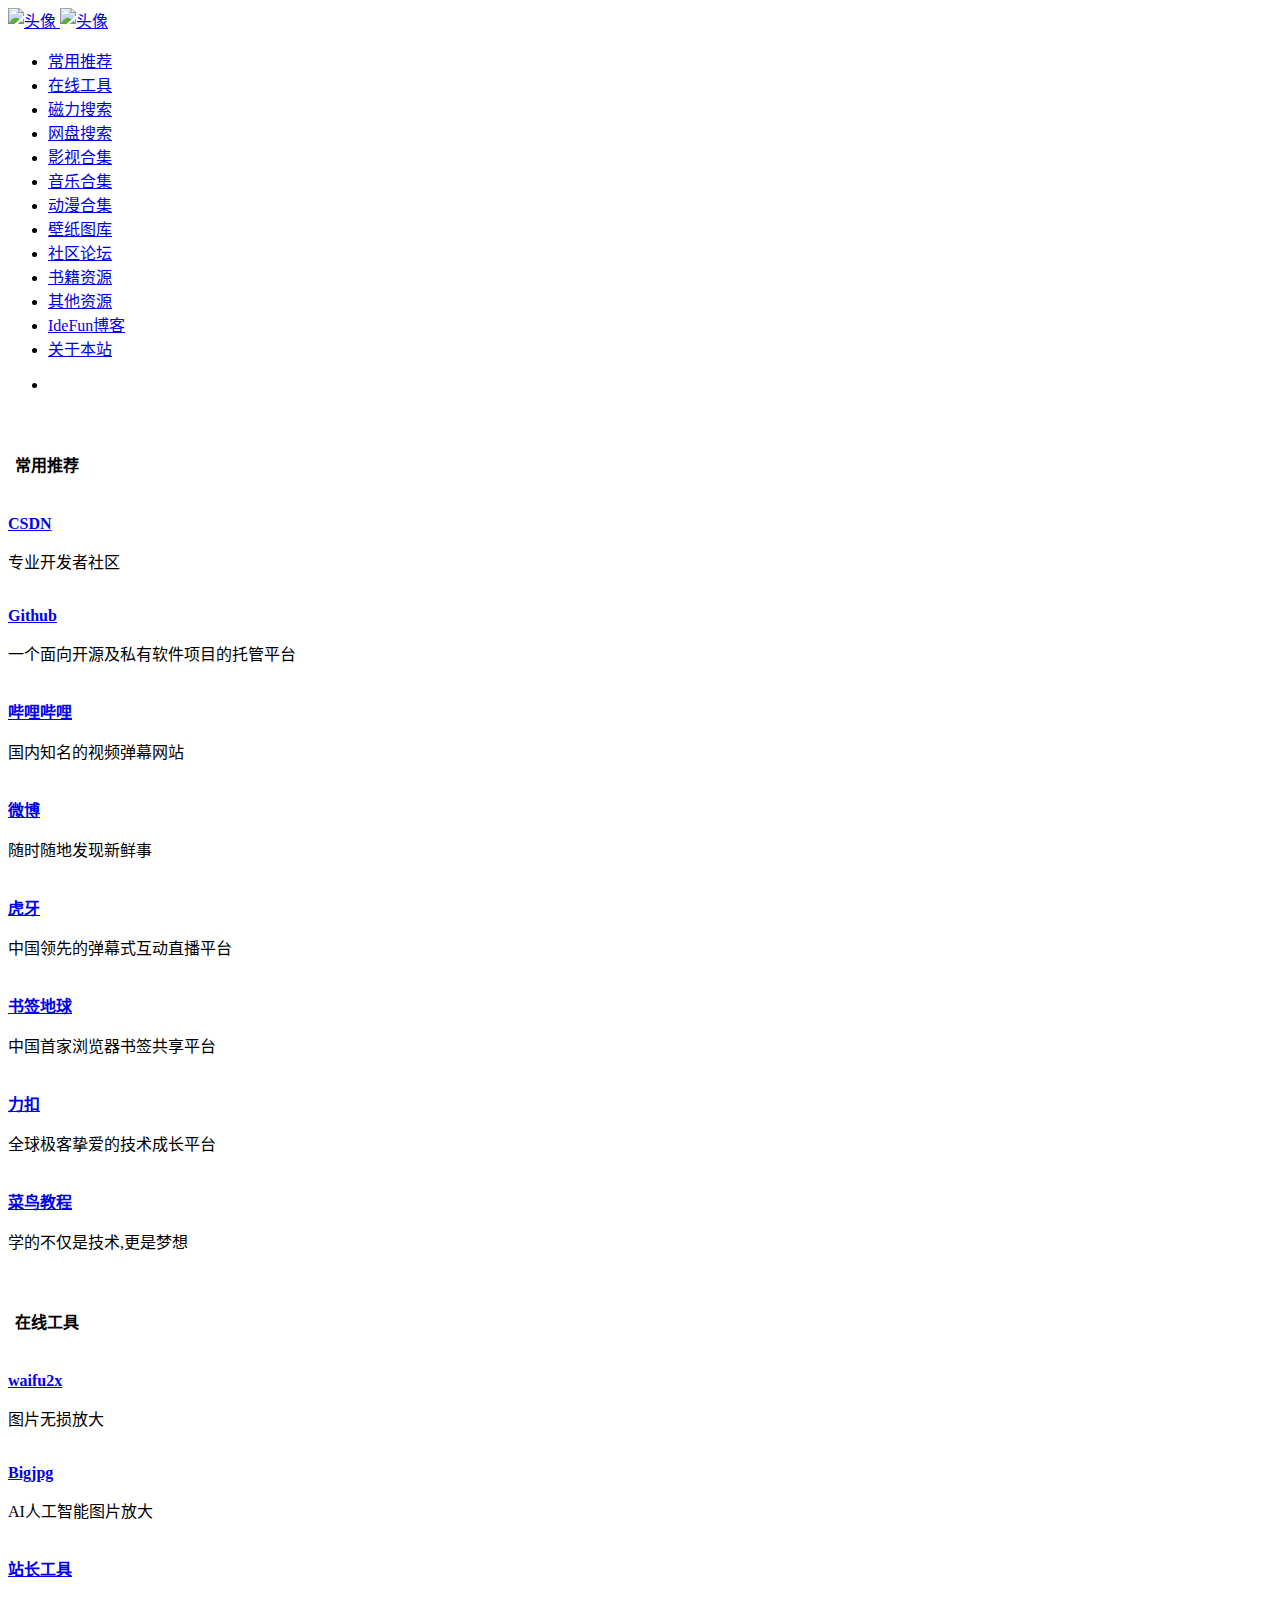
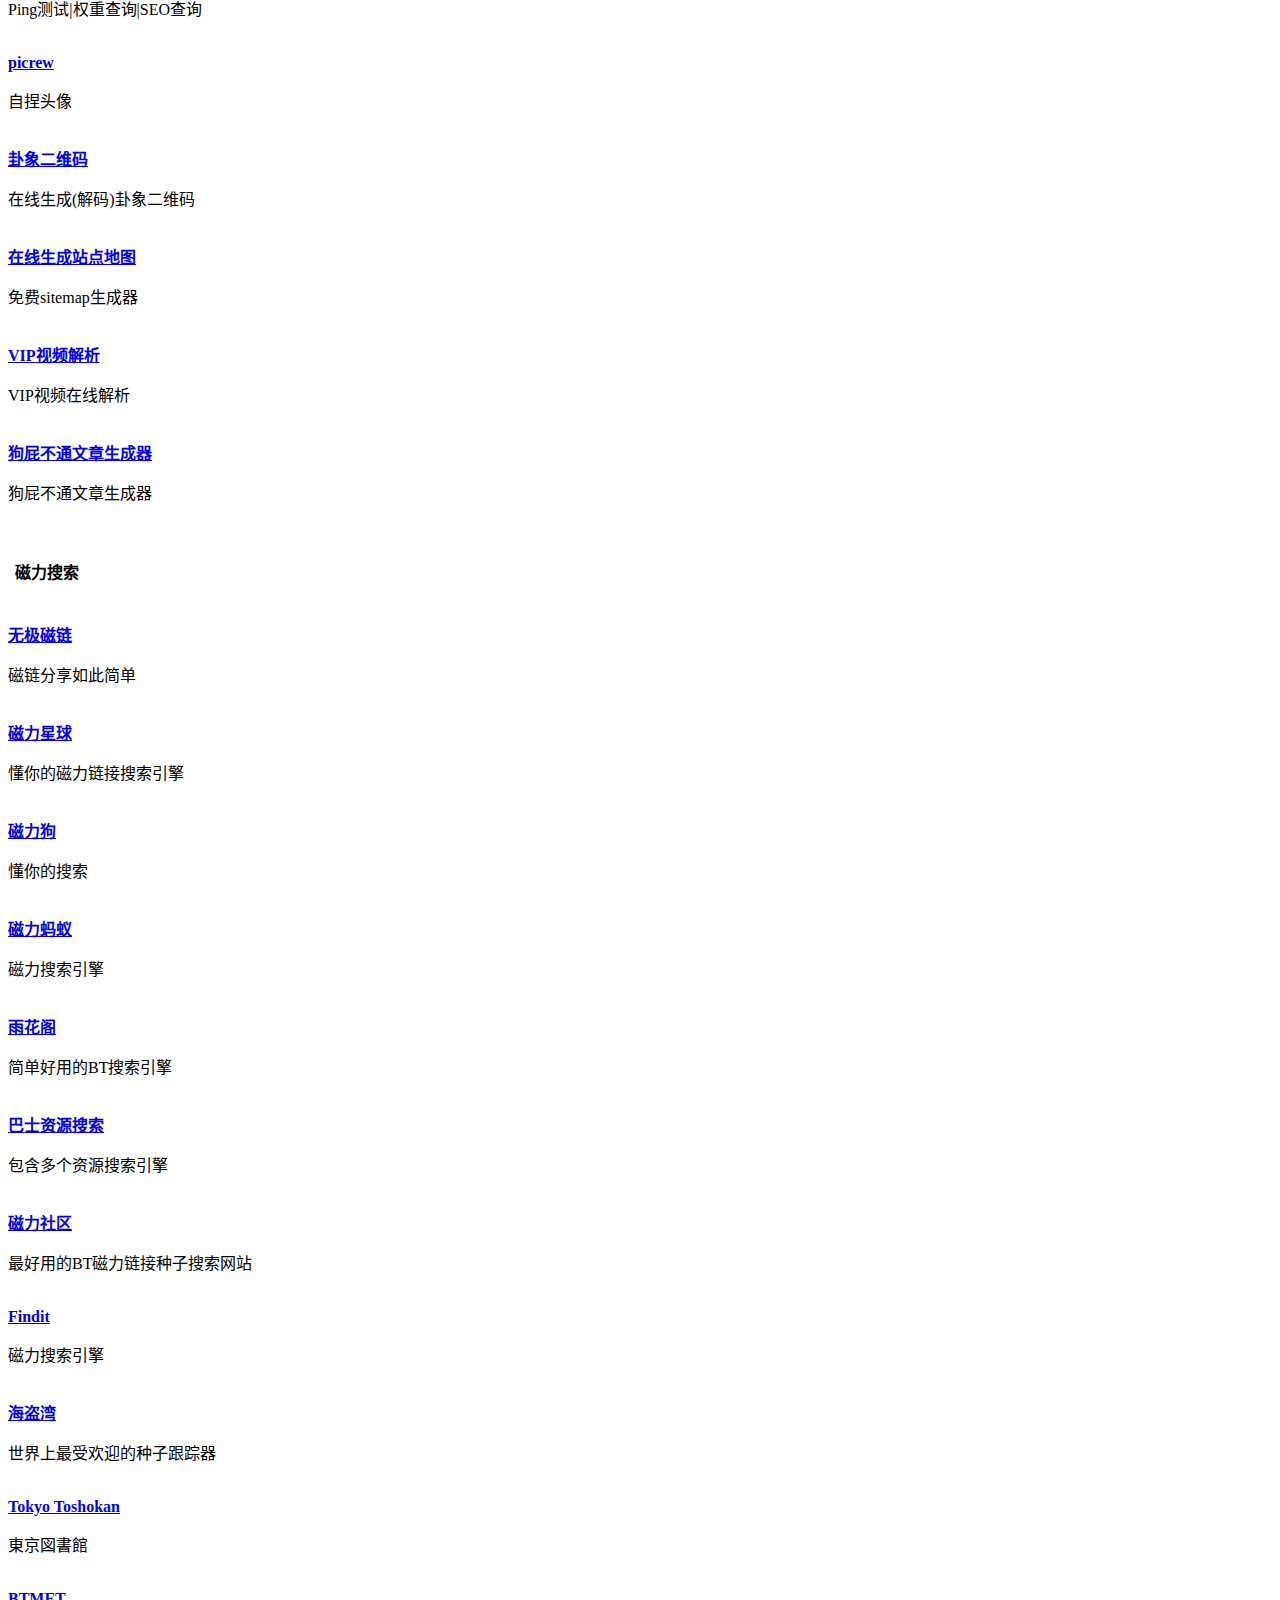
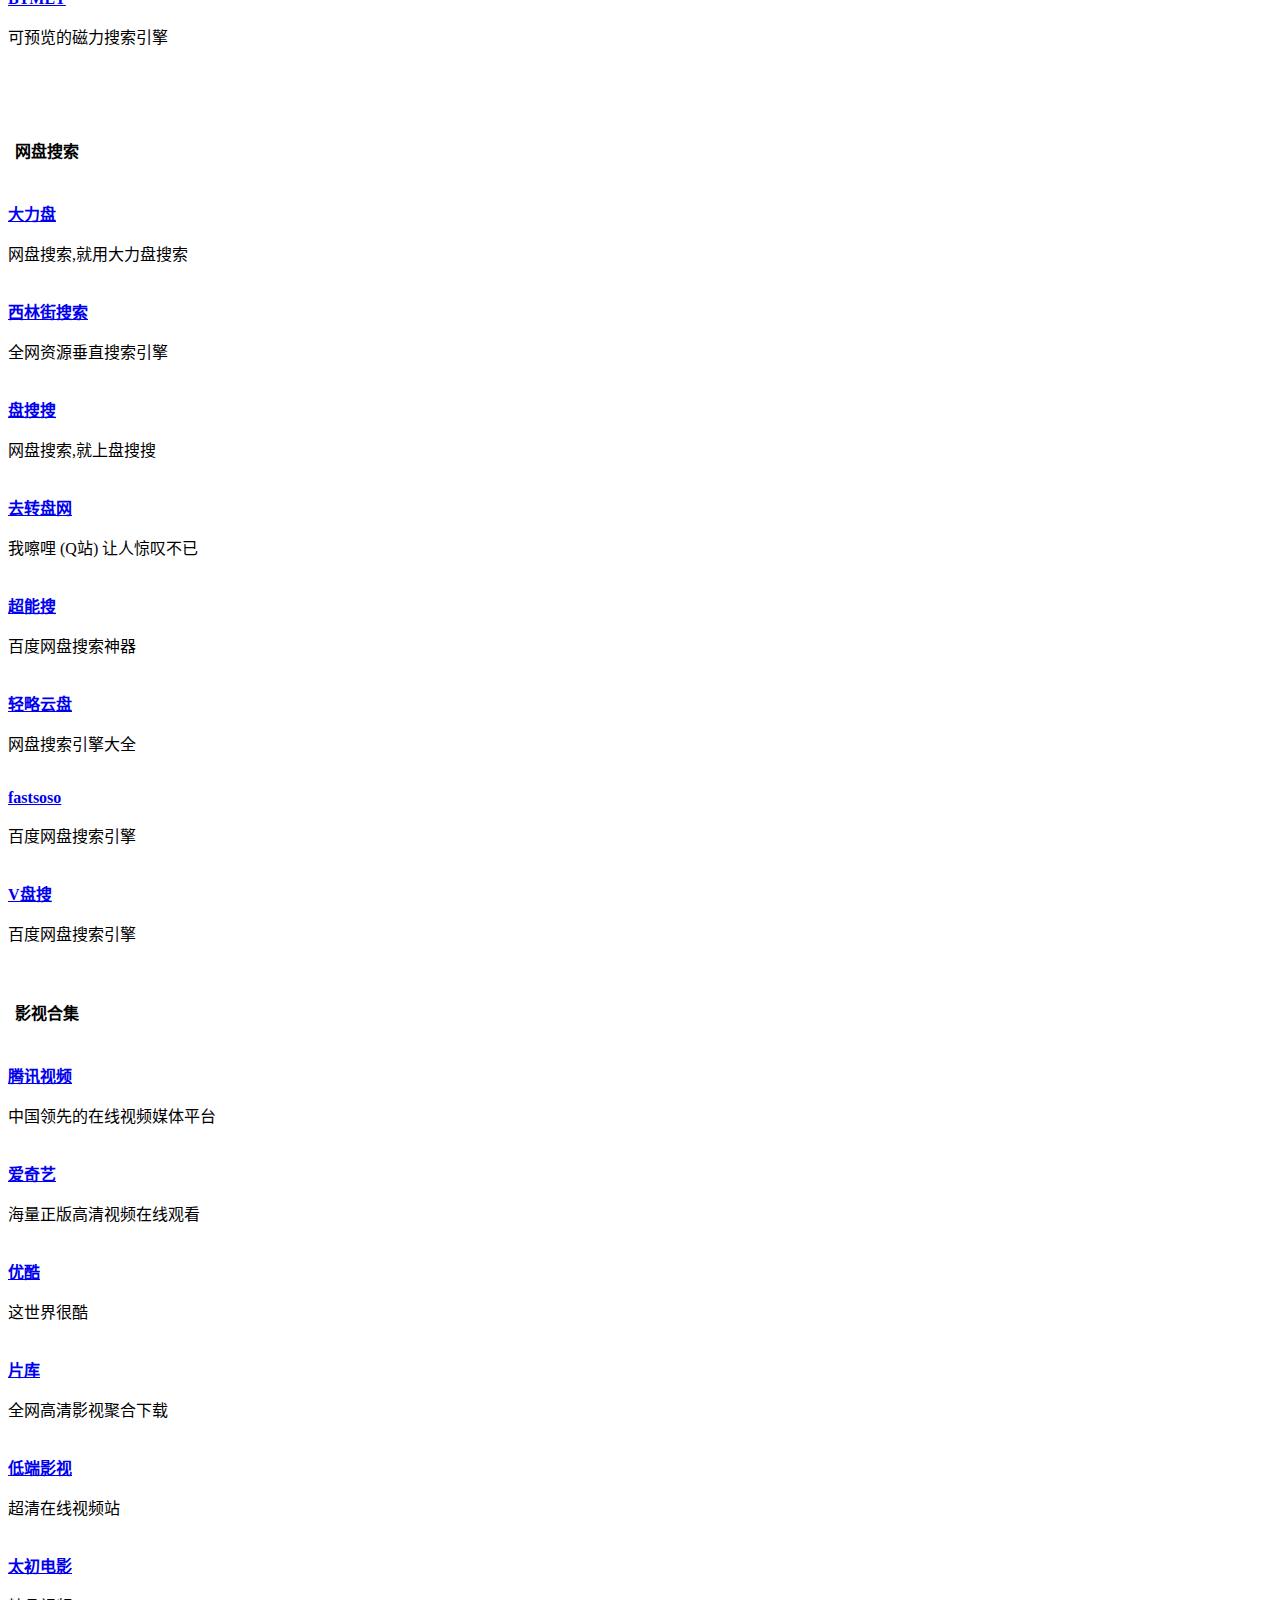
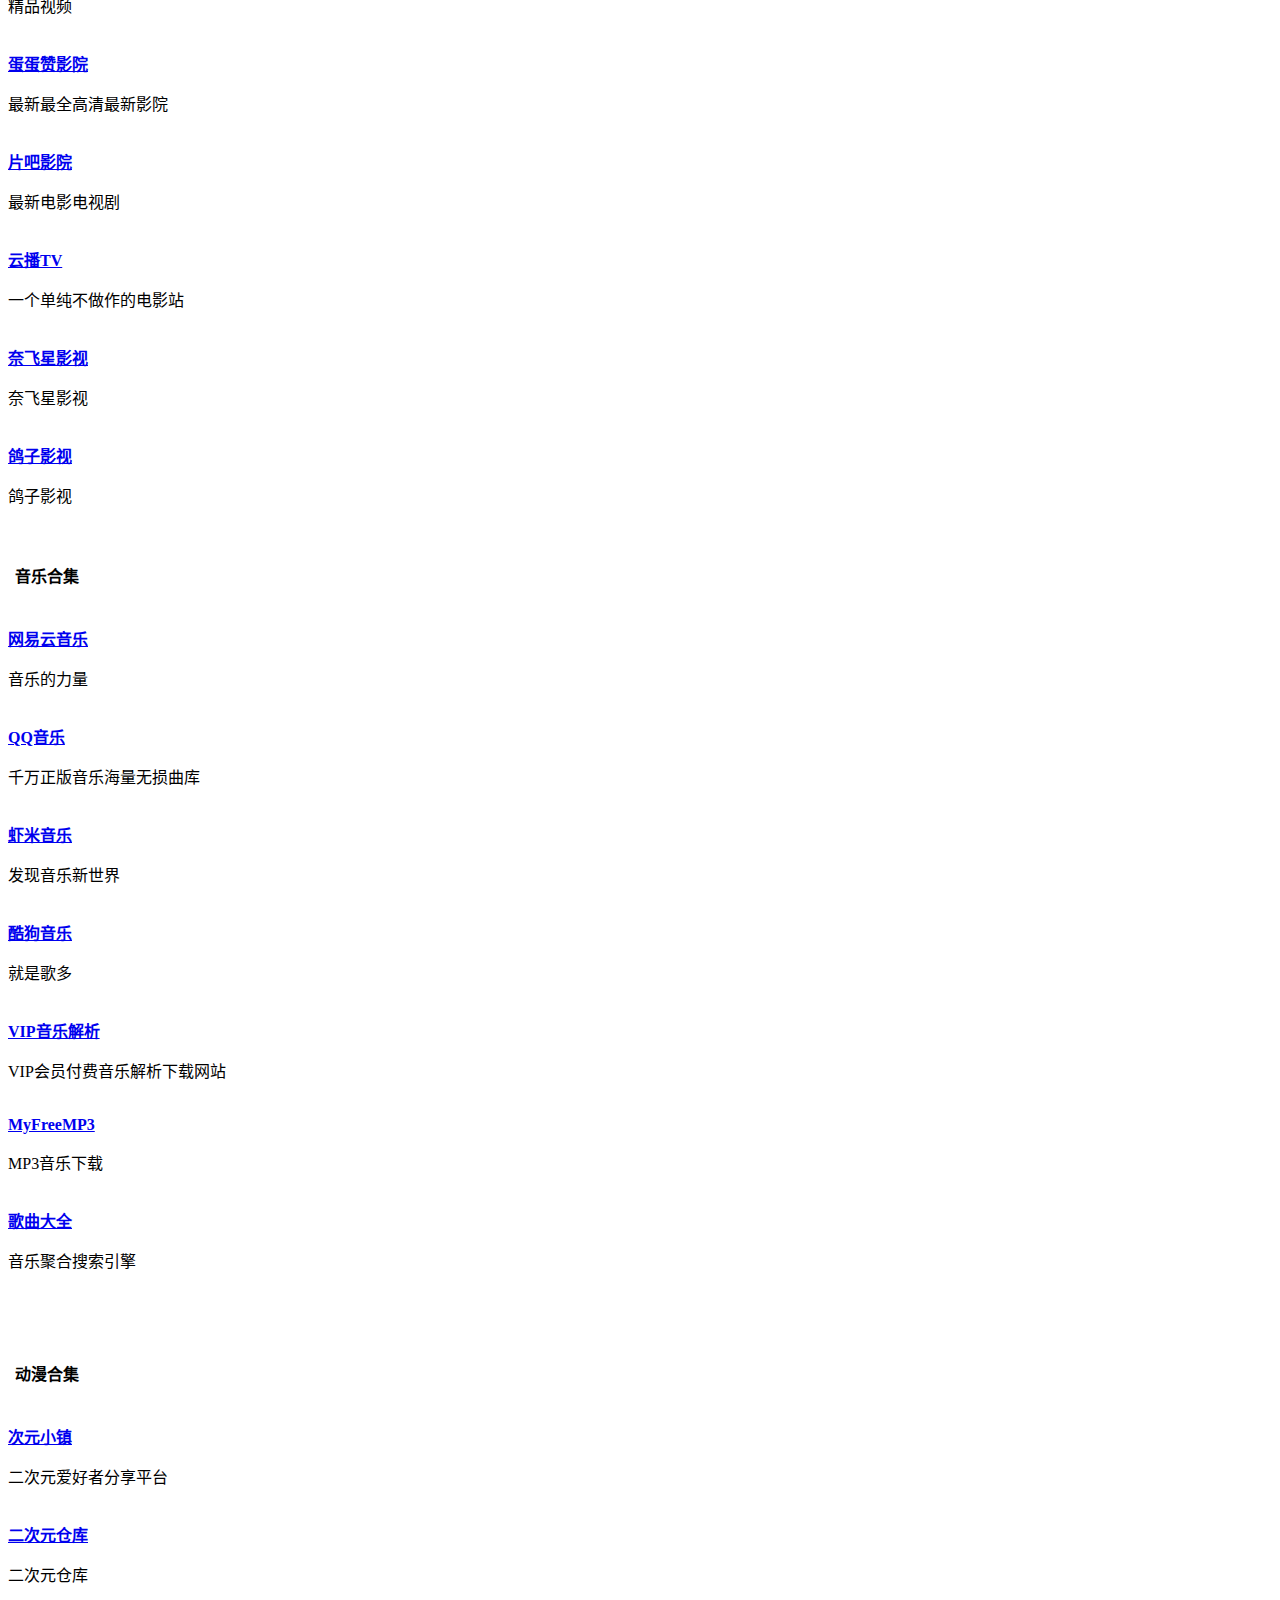
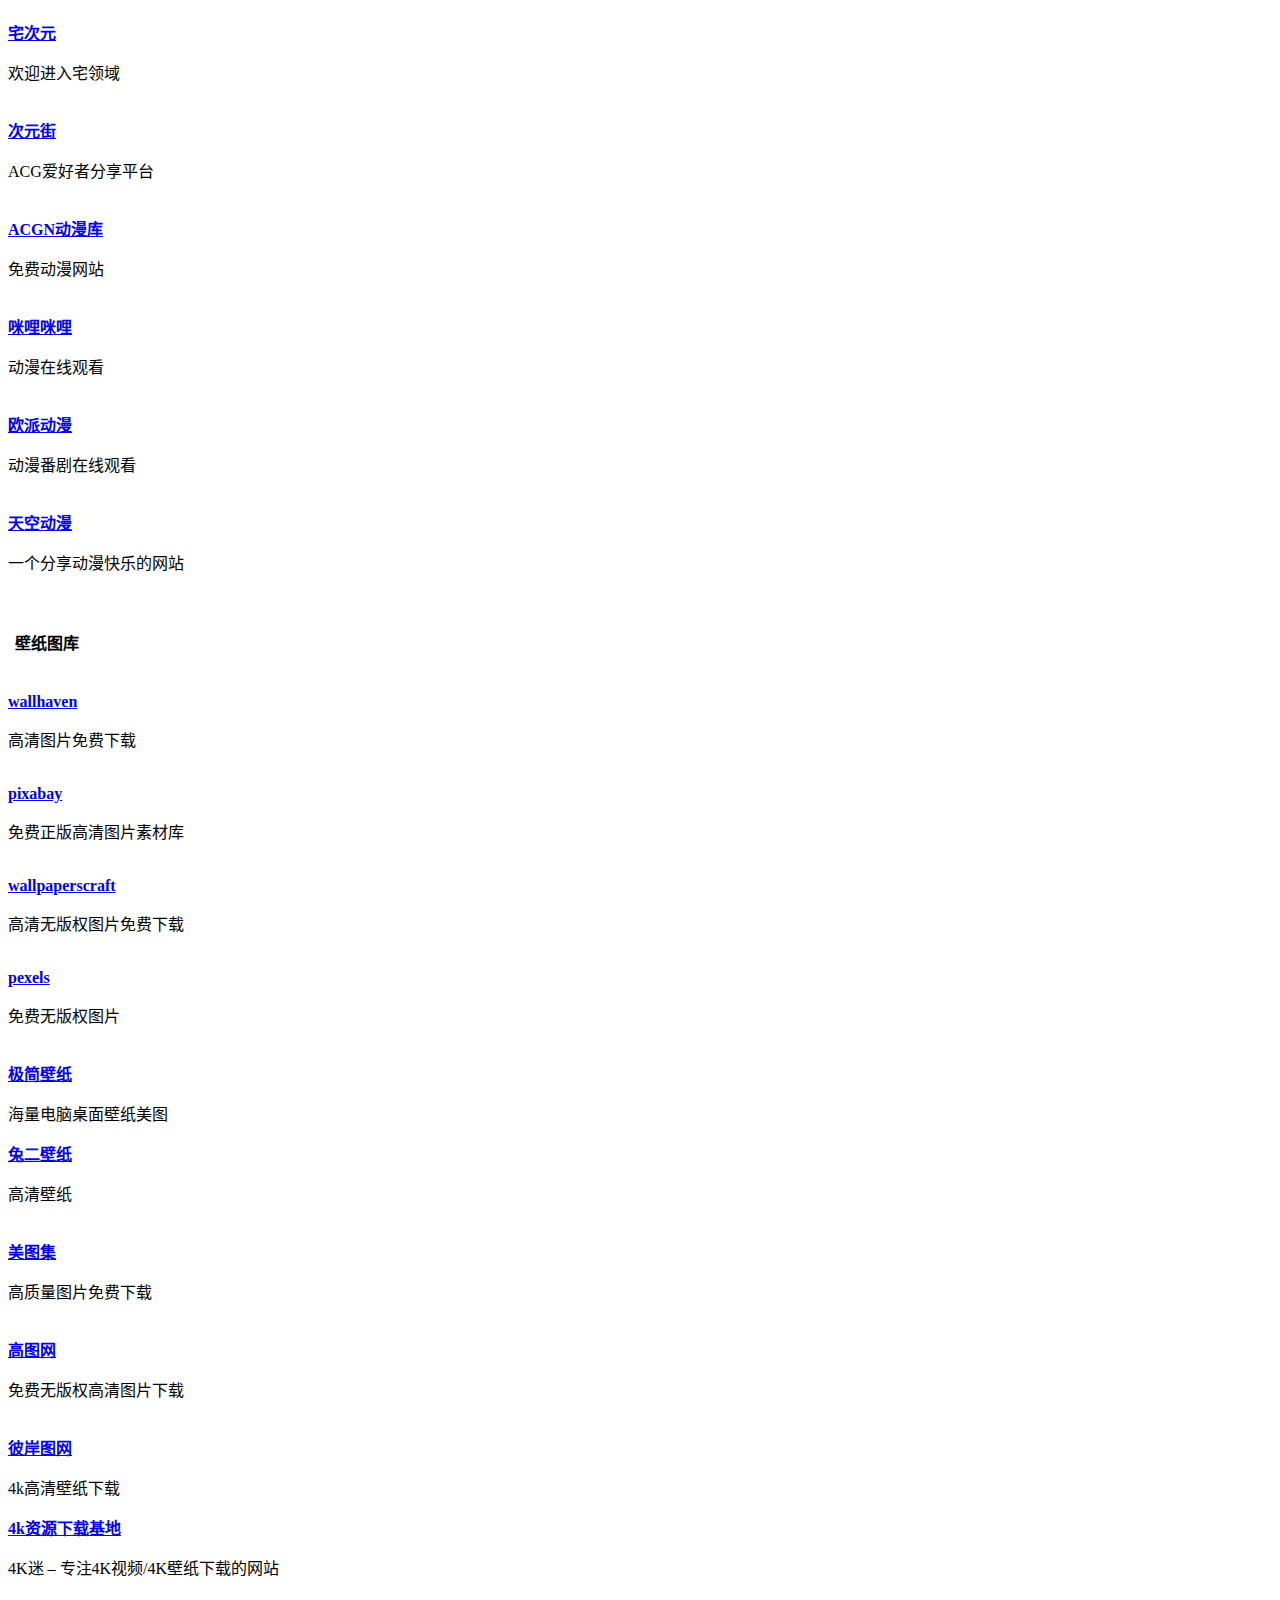
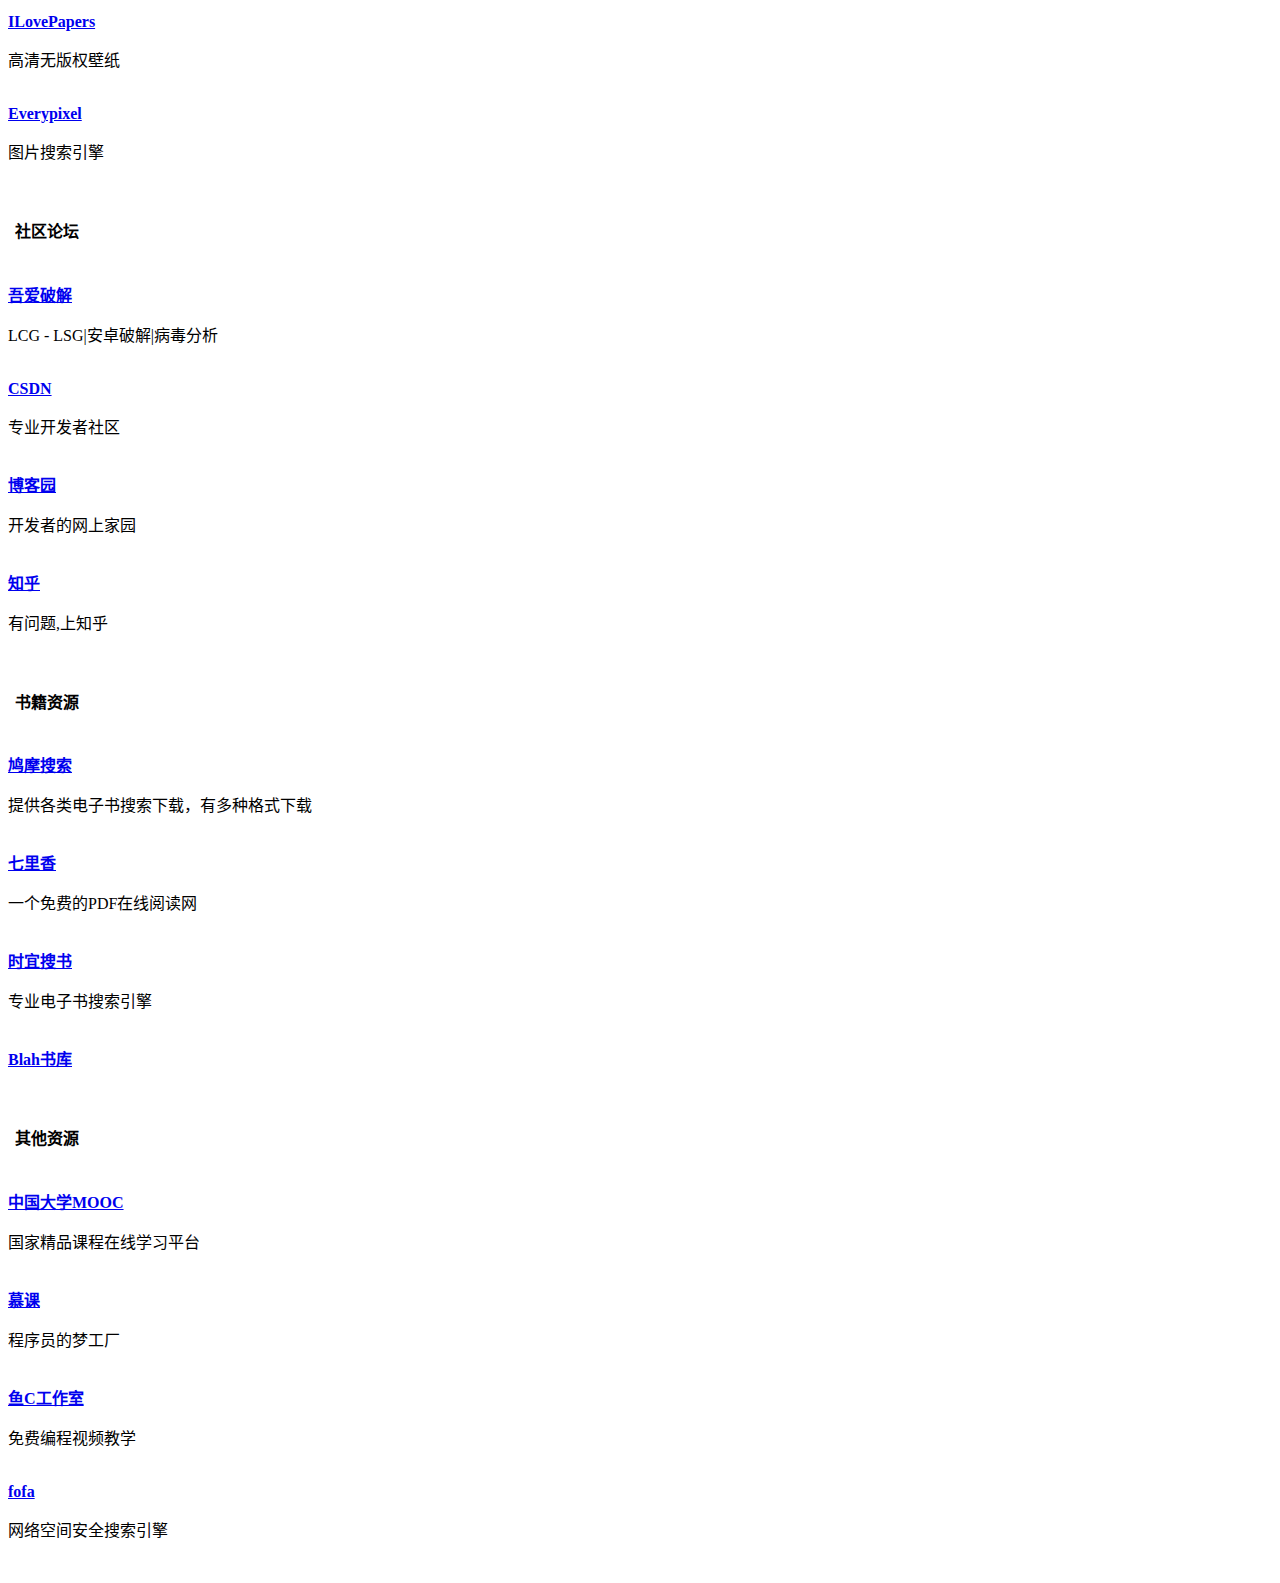
==== index.html @ 334a45df "Update index.html" ====
<!DOCTYPE html>
<html lang="zh-CN">

<head>
    <meta charset="utf-8">
    <meta http-equiv="X-UA-Compatible" content="IE=edge">
    <meta name="viewport" content="width=device-width, initial-scale=1.0" />
    <!-- Global site tag (gtag.js) - Google Analytics -->
    <script async src="https://www.googletagmanager.com/gtag/js?id=G-FYELTGGZ1B"></script>
    <script>
    window.dataLayer = window.dataLayer || [];
    function gtag(){dataLayer.push(arguments);}
    gtag('js', new Date());

    gtag('config', 'G-FYELTGGZ1B');
    </script>
    <meta name="baidu-site-verification" content="code-cPiHd0dLfb" />
    <meta name="google-site-verification" content="gbB1uigphP0qWh_VtMmhQ2-LGLPmOFHuwcKrQ31yGXk" />
    <title>IdeFun 资源聚合全方位搜索网站</title>
    <meta name="description" content="聚合全网资源,覆盖主流搜索引擎,便利你的生活.你想要的都在这里,你未曾发现的也在这里.">
    <link rel="shortcut icon" href="./favicon.ico">
    <link rel="stylesheet" href="//fonts.loli.net/css?family=Arimo:400,700,400italic">
    <link rel="stylesheet" href="./media/css/icomoon.css">
    <link rel="stylesheet" href="./media/css/main.css">
</head>

<body class="page-body">
    <!-- skin-white -->
    <div class="page-container">
        <div class="sidebar-menu toggle-others fixed">
            <div class="sidebar-menu-inner">
                <header class="logo-env">
                    <!-- logo -->
                    <div class="logo">
                        <a href="https://www.idefun.com" class="logo-expanded">
                            <img src="./images/avatar.jpg" style="height:55px" alt="头像" />
                        </a>
                        <a href="https://www.idefun.com" class="logo-collapsed">
                            <img src="./images/avatar.jpg" width="40" alt="头像" />
                        </a>
                    </div>
                    <div class="mobile-menu-toggle visible-xs">
                        <a href="#" data-toggle="mobile-menu">
                            <i class="icon-bar"></i>
                        </a>
                    </div>
                </header>
                <ul id="main-menu" class="main-menu">
                    <!-- li 加 has-sub 开启分组-->
                    <li>
                        <!--<li class="has-sub">-->
                        <a href="#常用推荐" class="smooth">
                            <i class="icon-desktop"></i>
                            <span class="title">常用推荐</span>
                        </a>
                        <!-- ul li 格式添加子分组-->
                        <!-- <ul>
                            <li>
                                <a href="#教学助手" class="smooth">
                                    <i class="icon-star"></i>
                                    <span class="title">教学助手</span>
                                </a>
                            </li>
                            <li>
                                <a href="#图文影音" class="smooth">
                                    <i class="icon-pencil"></i>
                                    <span class="title">图文影音</span>
                                </a>
                            </li>
                            <li>
                                <a href="#百科全书" class="smooth">
                                    <i class="icon-database"></i>
                                    <span class="title">百科全书</span>
                                </a>
                            </li>
                        </ul> -->
                    </li>
                    <!--常用推荐-->

                    <li>
                        <!--在线工具-->
                        <a href="#在线工具" class="smooth">
                            <i class="icon-cog"></i>
                            <span class="title">在线工具</span>
                        </a>
                    </li>

                    <li>
                        <!--磁力搜索-->
                        <a href="#磁力搜索" class="smooth">
                            <i class="icon-search"></i>
                            <span class="title">磁力搜索</span>
                        </a>
                    </li>

                    <li>
                        <!--网盘搜索-->
                        <a href="#网盘搜索" class="smooth">
                            <i class="icon-cloud"></i>
                            <span class="title">网盘搜索</span>
                        </a>
                    </li>

                    <li>
                        <!--影视合集-->
                        <a href="#影视合集" class="smooth">
                            <i class="icon-videocam"></i>
                            <span class="title">影视合集</span>
                        </a>
                    </li>


                    <li>
                        <!--音乐合集-->
                        <a href="#音乐合集" class="smooth">
                            <i class="icon-music"></i>
                            <span class="title">音乐合集</span>
                        </a>
                    </li>

                    <li>
                        <!--动漫合集-->
                        <a href="#动漫合集" class="smooth">
                            <i class="icon-paper-plane"></i>
                            <span class="title">动漫合集</span>
                        </a>
                    </li>

                    <li>
                        <!--壁纸图库-->
                        <a href="#壁纸图库" class="smooth">
                            <i class="icon-photo"></i>
                            <span class="title">壁纸图库</span>
                        </a>
                    </li>

                    <li>
                        <!--社区论坛-->
                        <a href="#社区论坛" class="smooth">
                            <i class="icon-lightbulb"></i>
                            <span class="title">社区论坛</span>
                        </a>
                    </li>

                    <li>
                        <!--书籍资源-->
                        <a href="#书籍资源" class="smooth">
                            <i class="icon-doc"></i>
                            <span class="title">书籍资源</span>
                        </a>
                    </li>

                    <li>
                        <!--其他资源-->
                        <a href="#其他资源" class="smooth">
                            <i class="icon-database"></i>
                            <span class="title">其他资源</span>
                        </a>
                    </li>

                    <li>
                        <!--博客-->
                        <a href="https://www.idefun.com/blog" target="_blank">
                            <i class="icon-graduation-cap"></i>
                            <span class="title">IdeFun博客</span>
                        </a>
                    </li>


                    <li class="submit-tag">
                        <a href="./about/index.html">
                            <i class="icon-heart"></i>
                            <span class="title">关于本站</span>
                        </a>
                    </li>


                </ul>
            </div>
        </div>
        <!--左上角隐藏左侧栏-->
        <div class="main-content">
            <nav class="navbar user-info-navbar" role="navigation">
                <!-- User Info, Notifications and Menu Bar -->
                <!-- Left links for user info navbar -->
                <ul class="user-info-menu left-links list-inline list-unstyled">
                    <li class="hidden-sm hidden-xs">
                        <a href="#" data-toggle="sidebar">
                            <i class="icon-bar"></i>
                        </a>
                    </li>
                </ul>
            </nav>

            <!-- 今日诗词 -->
            <div id="poem_content">
                <h3 id="poem_sentence"></h3><span id="poem_info"></span>
            </div>
            <!-- 今日诗词 -->
            <br />


            <!-- 常用推荐 -->

            <h4 class="text-gray"><i class="icon-desktop" style="margin-right: 7px;" id="常用推荐"></i>常用推荐</h4>
            <div class="row">

                <div class="col-sm-3">
                    <div class="xe-widget xe-conversations box2 label-info"
                        onclick="window.open('https://www.csdn.net/', '_blank')" data-toggle="tooltip"
                        data-placement="bottom" title="" data-original-title="https://www.csdn.net/">
                        <!--网址-->
                        <div class="xe-comment-entry">
                            <a class="xe-user-img">
                                <img data-src="https://i.loli.net/2020/12/12/1F9ioCZBLVl5fe2.png"
                                    class="lozad img-circle" width="40">
                                <!--图片-->
                            </a>
                            <div class="xe-comment">
                                <a href="#" class="xe-user-name overflowClip_1">
                                    <strong>CSDN</strong>
                                    <!--名字-->
                                </a>
                                <p class="overflowClip_2">专业开发者社区</p>
                                <!--描述-->
                            </div>
                        </div>
                    </div>
                </div>
                <!--CSDN-->

                <div class="col-sm-3">
                    <div class="xe-widget xe-conversations box2 label-info"
                        onclick="window.open('https://github.com/', '_blank')" data-toggle="tooltip"
                        data-placement="bottom" title="" data-original-title="https://github.com/">
                        <div class="xe-comment-entry">
                            <a class="xe-user-img">
                                <img data-src="https://i.loli.net/2021/01/03/t5dRAHOqIV4r3o8.png"
                                    class="lozad img-circle" width="40">
                            </a>
                            <div class="xe-comment">
                                <a href="#" class="xe-user-name overflowClip_1">
                                    <strong>Github</strong>
                                </a>
                                <p class="overflowClip_2">一个面向开源及私有软件项目的托管平台</p>
                            </div>
                        </div>
                    </div>
                </div>
                <!--github-->

                <div class="col-sm-3">
                    <div class="xe-widget xe-conversations box2 label-info"
                        onclick="window.open('https://www.bilibili.com/', '_blank')" data-toggle="tooltip"
                        data-placement="bottom" title="" data-original-title="https://www.bilibili.com/">
                        <div class="xe-comment-entry">
                            <a class="xe-user-img">
                                <img data-src="https://i.loli.net/2021/01/03/MLdH89rlAJjaozZ.png"
                                    class="lozad img-circle" width="40">
                            </a>
                            <div class="xe-comment">
                                <a href="#" class="xe-user-name overflowClip_1">
                                    <strong>哔哩哔哩</strong>
                                </a>
                                <p class="overflowClip_2">国内知名的视频弹幕网站</p>
                            </div>
                        </div>
                    </div>
                </div>
                <!--B站-->

                <div class="col-sm-3">
                    <div class="xe-widget xe-conversations box2 label-info"
                        onclick="window.open('https://www.weibo.com/', '_blank')" data-toggle="tooltip"
                        data-placement="bottom" title="" data-original-title="https://www.weibo.com/">
                        <div class="xe-comment-entry">
                            <a class="xe-user-img">
                                <img data-src="https://i.loli.net/2021/01/03/rPAGVNYTneC5gEq.png"
                                    class="lozad img-circle" width="40">
                            </a>
                            <div class="xe-comment">
                                <a href="#" class="xe-user-name overflowClip_1">
                                    <strong>微博</strong>
                                </a>
                                <p class="overflowClip_2">随时随地发现新鲜事</p>
                            </div>
                        </div>
                    </div>
                </div>
                <!--微博-->

                <div class="col-sm-3">
                    <div class="xe-widget xe-conversations box2 label-info"
                        onclick="window.open('https://www.huya.com/', '_blank')" data-toggle="tooltip"
                        data-placement="bottom" title="" data-original-title="https://www.huya.com/">
                        <div class="xe-comment-entry">
                            <a class="xe-user-img">
                                <img data-src="https://i.loli.net/2021/01/03/EJC7Sgm291WuZPN.png"
                                    class="lozad img-circle" width="40">
                            </a>
                            <div class="xe-comment">
                                <a href="#" class="xe-user-name overflowClip_1">
                                    <strong>虎牙</strong>
                                </a>
                                <p class="overflowClip_2">中国领先的弹幕式互动直播平台</p>
                            </div>
                        </div>
                    </div>
                </div>
                <!--虎牙-->

                <div class="col-sm-3">
                    <div class="xe-widget xe-conversations box2 label-info" onclick="window.open('https://www.bookmarkearth.com/', '_blank')"
                        data-toggle="tooltip" data-placement="bottom" title="" data-original-title="https://www.bookmarkearth.com/">
                        <div class="xe-comment-entry">
                            <a class="xe-user-img">
                                <img data-src="https://i.loli.net/2021/01/04/F192JmcMAjLC3tv.png" class="lozad img-circle" width="40">
                            </a>
                            <div class="xe-comment">
                                <a href="#" class="xe-user-name overflowClip_1">
                                    <strong>书签地球</strong>
                                </a>
                                <p class="overflowClip_2">中国首家浏览器书签共享平台</p>
                            </div>
                        </div>
                    </div>
                </div>
                <!--书签地球-->

                <div class="col-sm-3">
                    <div class="xe-widget xe-conversations box2 label-info" onclick="window.open('https://leetcode-cn.com/', '_blank')"
                        data-toggle="tooltip" data-placement="bottom" title="" data-original-title="https://leetcode-cn.com/">
                        <div class="xe-comment-entry">
                            <a class="xe-user-img">
                                <img data-src="https://i.loli.net/2021/01/04/gOdM7kubaehrHCG.png" class="lozad img-circle" width="40">
                            </a>
                            <div class="xe-comment">
                                <a href="#" class="xe-user-name overflowClip_1">
                                    <strong>力扣</strong>
                                </a>
                                <p class="overflowClip_2">全球极客挚爱的技术成长平台</p>
                            </div>
                        </div>
                    </div>
                </div>
                <!--力扣-->

                <div class="col-sm-3">
                    <div class="xe-widget xe-conversations box2 label-info" onclick="window.open('https://www.runoob.com/', '_blank')"
                        data-toggle="tooltip" data-placement="bottom" title="" data-original-title="https://www.runoob.com/">
                        <div class="xe-comment-entry">
                            <a class="xe-user-img">
                                <img data-src="https://i.loli.net/2021/01/04/uBrkVoqKTI7gUzY.png" class="lozad img-circle" width="40">
                            </a>
                            <div class="xe-comment">
                                <a href="#" class="xe-user-name overflowClip_1">
                                    <strong>菜鸟教程</strong>
                                </a>
                                <p class="overflowClip_2">学的不仅是技术,更是梦想</p>
                            </div>
                        </div>
                    </div>
                </div>
                <!--菜鸟教程-->

            </div>
            <!--END 常用推荐-->

            <br />

            <!--             
            <h4 class="text-gray"><i class="icon-pencil" style="margin-right: 7px;" id="图文影音"></i>图文影音</h4>
            <div class="row">
                
                <div class="col-sm-3">
                    <div class="xe-widget xe-conversations box2 label-info" onclick="window.open('https://www.dton.top', '_blank')" data-toggle="tooltip" data-placement="bottom" title="" data-original-title="https://www.dton.top">
                        <div class="xe-comment-entry">
                            <a class="xe-user-img">
                                <img  avatar="dton"  class="lozad img-circle" width="40">
                            </a>
                            <div class="xe-comment">
                                <a href="#" class="xe-user-name overflowClip_1">
                                    <strong>dton</strong>
                                </a>
                                <p class="overflowClip_2"></p>
                            </div>
                        </div>
                    </div>
                </div>
                
            </div>
            <br />
            
            
            <h4 class="text-gray"><i class="icon-database" style="margin-right: 7px;" id="百科全书"></i>百科全书</h4>
            <div class="row">
                
                <div class="col-sm-3">
                    <div class="xe-widget xe-conversations box2 label-info" onclick="window.open('https://www.dton.top', '_blank')" data-toggle="tooltip" data-placement="bottom" title="" data-original-title="https://www.dton.top">
                        <div class="xe-comment-entry">
                            <a class="xe-user-img">
                                <img  avatar="dton"  class="lozad img-circle" width="40">
                            </a>
                            <div class="xe-comment">
                                <a href="#" class="xe-user-name overflowClip_1">
                                    <strong>dton</strong>
                                </a>
                                <p class="overflowClip_2"></p>
                            </div>
                        </div>
                    </div>
                </div>
                
            </div>
            <br /> -->


            <!-- 在线工具 -->

            <h4 class="text-gray"><i class="icon-cog" style="margin-right: 7px;" id="在线工具"></i>在线工具</h4>
            <div class="row">

                <div class="col-sm-3">
                    <div class="xe-widget xe-conversations box2 label-info"
                        onclick="window.open('http://waifu2x.udp.jp/', '_blank')" data-toggle="tooltip"
                        data-placement="bottom" title="" data-original-title="http://waifu2x.udp.jp/">
                        <div class="xe-comment-entry">
                            <a class="xe-user-img">
                                <img data-src="https://i.loli.net/2021/01/03/ds3FhAZw6gENWIX.png"
                                    class="lozad img-circle" width="40">
                            </a>
                            <div class="xe-comment">
                                <a href="#" class="xe-user-name overflowClip_1">
                                    <strong>waifu2x</strong>
                                </a>
                                <p class="overflowClip_2">图片无损放大</p>
                            </div>
                        </div>
                    </div>
                </div>
                <!--waifu2x-->

                <div class="col-sm-3">
                    <div class="xe-widget xe-conversations box2 label-info"
                        onclick="window.open('https://bigjpg.com/', '_blank')" data-toggle="tooltip"
                        data-placement="bottom" title="" data-original-title="https://bigjpg.com/">
                        <div class="xe-comment-entry">
                            <a class="xe-user-img">
                                <img data-src="https://i.loli.net/2021/01/03/3xvhasoIQju1iS9.png"
                                    class="lozad img-circle" width="40">
                            </a>
                            <div class="xe-comment">
                                <a href="#" class="xe-user-name overflowClip_1">
                                    <strong>Bigjpg</strong>
                                </a>
                                <p class="overflowClip_2">AI人工智能图片放大</p>
                            </div>
                        </div>
                    </div>
                </div>
                <!--bigjpg-->


                <div class="col-sm-3">
                    <div class="xe-widget xe-conversations box2 label-info"
                        onclick="window.open('http://tool.chinaz.com/', '_blank')" data-toggle="tooltip"
                        data-placement="bottom" title="" data-original-title="http://tool.chinaz.com/">
                        <div class="xe-comment-entry">
                            <a class="xe-user-img">
                                <img data-src="https://i.loli.net/2021/01/03/dFOlX7xos2iZcEq.png"
                                    class="lozad img-circle" width="40">
                            </a>
                            <div class="xe-comment">
                                <a href="#" class="xe-user-name overflowClip_1">
                                    <strong>站长工具</strong>
                                </a>
                                <p class="overflowClip_2">Ping测试|权重查询|SEO查询</p>
                            </div>
                        </div>
                    </div>
                </div>
                <!--站长工具-->

                <div class="col-sm-3">
                    <div class="xe-widget xe-conversations box2 label-info"
                        onclick="window.open('https://picrew.me/', '_blank')" data-toggle="tooltip"
                        data-placement="bottom" title="" data-original-title="https://picrew.me/">
                        <div class="xe-comment-entry">
                            <a class="xe-user-img">
                                <img data-src="https://i.loli.net/2021/01/03/PMy31VgfkF5WXYx.png"
                                    class="lozad img-circle" width="40">
                            </a>
                            <div class="xe-comment">
                                <a href="#" class="xe-user-name overflowClip_1">
                                    <strong>picrew</strong>
                                </a>
                                <p class="overflowClip_2">自捏头像</p>
                            </div>
                        </div>
                    </div>
                </div>
                <!--自捏头像-->

                <div class="col-sm-3">
                    <div class="xe-widget xe-conversations box2 label-info"
                        onclick="window.open('https://iching.codes/', '_blank')" data-toggle="tooltip"
                        data-placement="bottom" title="" data-original-title="https://iching.codes/">
                        <div class="xe-comment-entry">
                            <a class="xe-user-img">
                                <img data-src="https://i.loli.net/2021/01/03/Lvo5GXPz7Oq6QVa.png"
                                    class="lozad img-circle" width="40">
                            </a>
                            <div class="xe-comment">
                                <a href="#" class="xe-user-name overflowClip_1">
                                    <strong>卦象二维码</strong>
                                </a>
                                <p class="overflowClip_2">在线生成(解码)卦象二维码</p>
                            </div>
                        </div>
                    </div>
                </div>
                <!--卦象二维码-->

                <div class="col-sm-3">
                    <div class="xe-widget xe-conversations box2 label-info"
                        onclick="window.open('http://tools.bugscaner.com/sitemapspider', '_blank')"
                        data-toggle="tooltip" data-placement="bottom" title=""
                        data-original-title="http://tools.bugscaner.com/sitemapspider">
                        <div class="xe-comment-entry">
                            <a class="xe-user-img">
                                <img data-src="https://i.loli.net/2021/01/04/OBpZNyj4UePgAG2.png"
                                    class="lozad img-circle" width="40">
                            </a>
                            <div class="xe-comment">
                                <a href="#" class="xe-user-name overflowClip_1">
                                    <strong>在线生成站点地图</strong>
                                </a>
                                <p class="overflowClip_2">免费sitemap生成器</p>
                            </div>
                        </div>
                    </div>
                </div>
                <!--在线生成站点地图-->

                <div class="col-sm-3">
                    <div class="xe-widget xe-conversations box2 label-info" onclick="window.open('http://www.qmaile.com/', '_blank')"
                        data-toggle="tooltip" data-placement="bottom" title="" data-original-title="http://www.qmaile.com/">
                        <div class="xe-comment-entry">
                            <a class="xe-user-img">
                                <img  avatar="VIP"  class="lozad img-circle" width="40">
                            </a>
                            <div class="xe-comment">
                                <a href="#" class="xe-user-name overflowClip_1">
                                    <strong>VIP视频解析</strong>
                                </a>
                                <p class="overflowClip_2">VIP视频在线解析</p>
                            </div>
                        </div>
                    </div>
                </div>
                <!--VIP视频解析-->

                <div class="col-sm-3">
                    <div class="xe-widget xe-conversations box2 label-info" onclick="window.open('https://suulnnka.github.io/BullshitGenerator/index.html', '_blank')"
                        data-toggle="tooltip" data-placement="bottom" title="" data-original-title="https://suulnnka.github.io/BullshitGenerator/index.html">
                        <div class="xe-comment-entry">
                            <a class="xe-user-img">
                                <img data-src="" class="lozad img-circle" width="40">
                            </a>
                            <div class="xe-comment">
                                <a href="#" class="xe-user-name overflowClip_1">
                                    <strong>狗屁不通文章生成器</strong>
                                </a>
                                <p class="overflowClip_2">狗屁不通文章生成器</p>
                            </div>
                        </div>
                    </div>
                </div>
                <!--狗屁不通文章生成器-->

            </div>
            <br />

            <!-- END 在线工具 -->


            <!--磁力搜索-->
            <h4 class="text-gray"><i class="icon-search" style="margin-right: 7px;" id="磁力搜索"></i>磁力搜索</h4>
            <div class="row">

                <div class="col-sm-3">
                    <div class="xe-widget xe-conversations box2 label-info"
                        onclick="window.open('https://6mag.net/', '_blank')" data-toggle="tooltip"
                        data-placement="bottom" title="" data-original-title="https://6mag.net/">
                        <div class="xe-comment-entry">
                            <a class="xe-user-img">
                                <img data-src="https://i.loli.net/2021/01/03/QTOWtmnEwrIUP29.png"
                                    class="lozad img-circle" width="40">
                            </a>
                            <div class="xe-comment">
                                <a href="#" class="xe-user-name overflowClip_1">
                                    <strong>无极磁链</strong>
                                </a>
                                <p class="overflowClip_2">磁链分享如此简单</p>
                            </div>
                        </div>
                    </div>
                </div>
                <!--无极磁链-->

                <div class="col-sm-3">
                    <div class="xe-widget xe-conversations box2 label-info"
                        onclick="window.open('https://cilixingqiu.com/', '_blank')" data-toggle="tooltip"
                        data-placement="bottom" title="" data-original-title="https://cilixingqiu.com/">
                        <div class="xe-comment-entry">
                            <a class="xe-user-img">
                                <img data-src="https://i.loli.net/2021/01/03/PMRhxFEY2q6j4TW.png"
                                    class="lozad img-circle" width="40">
                            </a>
                            <div class="xe-comment">
                                <a href="#" class="xe-user-name overflowClip_1">
                                    <strong>磁力星球</strong>
                                </a>
                                <p class="overflowClip_2">懂你的磁力链接搜索引擎</p>
                            </div>
                        </div>
                    </div>
                </div>
                <!--磁力星球-->

                <div class="col-sm-3">
                    <div class="xe-widget xe-conversations box2 label-info"
                        onclick="window.open('http://clg0.me/', '_blank')" data-toggle="tooltip" data-placement="bottom"
                        title="" data-original-title="http://clg0.me/">
                        <div class="xe-comment-entry">
                            <a class="xe-user-img">
                                <img data-src="https://i.loli.net/2021/01/03/s2WQdK43AkbwNYz.png"
                                    class="lozad img-circle" width="40">
                            </a>
                            <div class="xe-comment">
                                <a href="#" class="xe-user-name overflowClip_1">
                                    <strong>磁力狗</strong>
                                </a>
                                <p class="overflowClip_2">懂你的搜索</p>
                            </div>
                        </div>
                    </div>
                </div>
                <!--磁力狗-->

                <div class="col-sm-3">
                    <div class="xe-widget xe-conversations box2 label-info"
                        onclick="window.open('http://www.eclmy.space/', '_blank')" data-toggle="tooltip"
                        data-placement="bottom" title="" data-original-title="http://www.eclmy.space/">
                        <div class="xe-comment-entry">
                            <a class="xe-user-img">
                                <img data-src="https://i.loli.net/2021/01/03/6q5CODhkH1J7KFW.png"
                                    class="lozad img-circle" width="40">
                            </a>
                            <div class="xe-comment">
                                <a href="#" class="xe-user-name overflowClip_1">
                                    <strong>磁力蚂蚁</strong>
                                </a>
                                <p class="overflowClip_2">磁力搜索引擎</p>
                            </div>
                        </div>
                    </div>
                </div>
                <!--磁力蚂蚁-->

                <div class="col-sm-3">
                    <div class="xe-widget xe-conversations box2 label-info" onclick="window.open('https://www.yhg66a.xyz/', '_blank')"
                        data-toggle="tooltip" data-placement="bottom" title="" data-original-title="https://www.yhg66a.xyz/">
                        <div class="xe-comment-entry">
                            <a class="xe-user-img">
                                <img data-src="https://i.loli.net/2021/01/04/MxYTZzGWFCLRnoU.png" class="lozad img-circle" width="40">
                            </a>
                            <div class="xe-comment">
                                <a href="#" class="xe-user-name overflowClip_1">
                                    <strong>雨花阁</strong>
                                </a>
                                <p class="overflowClip_2">简单好用的BT搜索引擎</p>
                            </div>
                        </div>
                    </div>
                </div>
                <!--雨花阁-->

                <div class="col-sm-3">
                    <div class="xe-widget xe-conversations box2 label-info" onclick="window.open('http://bashi5.org/', '_blank')"
                        data-toggle="tooltip" data-placement="bottom" title="" data-original-title="http://bashi5.org/">
                        <div class="xe-comment-entry">
                            <a class="xe-user-img">
                                <img data-src="https://i.loli.net/2021/01/04/pT1QCV45JbrGaF7.png" class="lozad img-circle" width="40">
                            </a>
                            <div class="xe-comment">
                                <a href="#" class="xe-user-name overflowClip_1">
                                    <strong>巴士资源搜索</strong>
                                </a>
                                <p class="overflowClip_2">包含多个资源搜索引擎</p>
                            </div>
                        </div>
                    </div>
                </div>
                <!--巴士资源搜索-->

                <div class="col-sm-3">
                    <div class="xe-widget xe-conversations box2 label-info" onclick="window.open('https://www.cilisql.com/', '_blank')"
                        data-toggle="tooltip" data-placement="bottom" title="" data-original-title="https://www.cilisql.com/">
                        <div class="xe-comment-entry">
                            <a class="xe-user-img">
                                <img data-src="https://i.loli.net/2021/01/04/AhsIiEQ4uBWNJgH.png" class="lozad img-circle" width="40">
                            </a>
                            <div class="xe-comment">
                                <a href="#" class="xe-user-name overflowClip_1">
                                    <strong>磁力社区</strong>
                                </a>
                                <p class="overflowClip_2">最好用的BT磁力链接种子搜索网站</p>
                            </div>
                        </div>
                    </div>
                </div>
                <!--磁力社区-->

                <div class="col-sm-3">
                    <div class="xe-widget xe-conversations box2 label-info" onclick="window.open('http://findit.keenwon.com/', '_blank')"
                        data-toggle="tooltip" data-placement="bottom" title="" data-original-title="http://findit.keenwon.com/">
                        <div class="xe-comment-entry">
                            <a class="xe-user-img">
                                <img data-src="https://i.loli.net/2021/01/04/yFTY4Ib7Q2JpZBM.png" class="lozad img-circle" width="40">
                            </a>
                            <div class="xe-comment">
                                <a href="#" class="xe-user-name overflowClip_1">
                                    <strong>Findit</strong>
                                </a>
                                <p class="overflowClip_2">磁力搜索引擎</p>
                            </div>
                        </div>
                    </div>
                </div>
                <!--Findit-->

                <div class="col-sm-3">
                    <div class="xe-widget xe-conversations box2 label-info" onclick="window.open('https://thepiratebay10.org/', '_blank')"
                        data-toggle="tooltip" data-placement="bottom" title="" data-original-title="https://thepiratebay10.org/">
                        <div class="xe-comment-entry">
                            <a class="xe-user-img">
                                <img data-src="https://i.loli.net/2021/01/04/f1xpVkOBHaTSNZU.png" class="lozad img-circle" width="40">
                            </a>
                            <div class="xe-comment">
                                <a href="#" class="xe-user-name overflowClip_1">
                                    <strong>海盗湾</strong>
                                </a>
                                <p class="overflowClip_2">世界上最受欢迎的种子跟踪器</p>
                            </div>
                        </div>
                    </div>
                </div>
                <!--海盗湾-->

                <div class="col-sm-3">
                    <div class="xe-widget xe-conversations box2 label-info" onclick="window.open('https://www.tokyotosho.info/', '_blank')"
                        data-toggle="tooltip" data-placement="bottom" title="" data-original-title="https://www.tokyotosho.info/">
                        <div class="xe-comment-entry">
                            <a class="xe-user-img">
                                <img data-src="https://i.loli.net/2021/01/04/R97KLnsT53mUM6V.png" class="lozad img-circle" width="40">
                            </a>
                            <div class="xe-comment">
                                <a href="#" class="xe-user-name overflowClip_1">
                                    <strong>Tokyo Toshokan</strong>
                                </a>
                                <p class="overflowClip_2">東京図書館</p>
                            </div>
                        </div>
                    </div>
                </div>
                <!--Tokyo Toshokan-->

                <div class="col-sm-3">
                    <div class="xe-widget xe-conversations box2 label-info" onclick="window.open('https://www.btmet1.xyz/', '_blank')"
                        data-toggle="tooltip" data-placement="bottom" title="" data-original-title="https://www.btmet1.xyz/">
                        <div class="xe-comment-entry">
                            <a class="xe-user-img">
                                <img data-src="https://i.loli.net/2021/01/04/qOafTB73pKSCWHM.png" class="lozad img-circle" width="40">
                            </a>
                            <div class="xe-comment">
                                <a href="#" class="xe-user-name overflowClip_1">
                                    <strong>BTMET</strong>
                                </a>
                                <p class="overflowClip_2">可预览的磁力搜索引擎</p>
                            </div>
                        </div>
                    </div>
                </div>
                <!--BTMET-->

                <div class="col-sm-3">
                    <div class="xe-widget xe-conversations box2 label-info" onclick="window.open('', '_blank')"
                        data-toggle="tooltip" data-placement="bottom" title="" data-original-title="">
                        <div class="xe-comment-entry">
                            <a class="xe-user-img">
                                <img data-src="" class="lozad img-circle" width="40">
                            </a>
                            <div class="xe-comment">
                                <a href="#" class="xe-user-name overflowClip_1">
                                    <strong></strong>
                                </a>
                                <p class="overflowClip_2"></p>
                            </div>
                        </div>
                    </div>
                </div>
                <!---->

            </div>
            <br />

            <!-- END 磁力搜索 -->

            <!--网盘搜索-->
            <h4 class="text-gray"><i class="icon-cloud" style="margin-right: 7px;" id="网盘搜索"></i>网盘搜索</h4>
            <div class="row">

                <div class="col-sm-3">
                    <div class="xe-widget xe-conversations box2 label-info"
                        onclick="window.open('https://www.dalipan.com/', '_blank')" data-toggle="tooltip"
                        data-placement="bottom" title="" data-original-title="https://www.dalipan.com/">
                        <div class="xe-comment-entry">
                            <a class="xe-user-img">
                                <img data-src="https://i.loli.net/2021/01/03/pf2LsSdvg9OCZIE.png"
                                    class="lozad img-circle" width="40">
                            </a>
                            <div class="xe-comment">
                                <a href="#" class="xe-user-name overflowClip_1">
                                    <strong>大力盘</strong>
                                </a>
                                <p class="overflowClip_2">网盘搜索,就用大力盘搜索</p>
                            </div>
                        </div>
                    </div>
                </div>
                <!--大力盘-->

                <div class="col-sm-3">
                    <div class="xe-widget xe-conversations box2 label-info"
                        onclick="window.open('https://xilinjie.cc/', '_blank')" data-toggle="tooltip"
                        data-placement="bottom" title="" data-original-title="https://xilinjie.cc/">
                        <div class="xe-comment-entry">
                            <a class="xe-user-img">
                                <img data-src="https://i.loli.net/2021/01/03/TGnhxK2diDOoMlw.png"
                                    class="lozad img-circle" width="40">
                            </a>
                            <div class="xe-comment">
                                <a href="#" class="xe-user-name overflowClip_1">
                                    <strong>西林街搜索</strong>
                                </a>
                                <p class="overflowClip_2">全网资源垂直搜索引擎</p>
                            </div>
                        </div>
                    </div>
                </div>
                <!--西林街搜索-->

                <div class="col-sm-3">
                    <div class="xe-widget xe-conversations box2 label-info"
                        onclick="window.open('https://so.pansoso.com/', '_blank')" data-toggle="tooltip"
                        data-placement="bottom" title="" data-original-title="https://so.pansoso.com/">
                        <div class="xe-comment-entry">
                            <a class="xe-user-img">
                                <img data-src="https://i.loli.net/2021/01/03/gzvw7e4Z1EuCYl6.png"
                                    class="lozad img-circle" width="40">
                            </a>
                            <div class="xe-comment">
                                <a href="#" class="xe-user-name overflowClip_1">
                                    <strong>盘搜搜</strong>
                                </a>
                                <p class="overflowClip_2">网盘搜索,就上盘搜搜</p>
                            </div>
                        </div>
                    </div>
                </div>
                <!--盘搜搜-->

                <div class="col-sm-3">
                    <div class="xe-widget xe-conversations box2 label-info"
                        onclick="window.open('https://www.quzhuanpan.com/', '_blank')" data-toggle="tooltip"
                        data-placement="bottom" title="" data-original-title="https://www.quzhuanpan.com/">
                        <div class="xe-comment-entry">
                            <a class="xe-user-img">
                                <img data-src="https://i.loli.net/2021/01/03/FZHhUDEJjXxb3M7.png"
                                    class="lozad img-circle" width="40">
                            </a>
                            <div class="xe-comment">
                                <a href="#" class="xe-user-name overflowClip_1">
                                    <strong>去转盘网</strong>
                                </a>
                                <p class="overflowClip_2">我嚓哩 (Q站) 让人惊叹不已</p>
                            </div>
                        </div>
                    </div>
                </div>
                <!--去转盘网-->

                <div class="col-sm-3">
                    <div class="xe-widget xe-conversations box2 label-info" onclick="window.open('https://www.chaonengsou.com/', '_blank')"
                        data-toggle="tooltip" data-placement="bottom" title="" data-original-title="https://www.chaonengsou.com/">
                        <div class="xe-comment-entry">
                            <a class="xe-user-img">
                                <img data-src="https://i.loli.net/2021/01/04/rq6LwmeB31PXGSU.png" class="lozad img-circle" width="40">
                            </a>
                            <div class="xe-comment">
                                <a href="#" class="xe-user-name overflowClip_1">
                                    <strong>超能搜</strong>
                                </a>
                                <p class="overflowClip_2">百度网盘搜索神器</p>
                            </div>
                        </div>
                    </div>
                </div>
                <!--超能搜-->

                <div class="col-sm-3">
                    <div class="xe-widget xe-conversations box2 label-info" onclick="window.open('http://yunpan.search.qinggl.com/', '_blank')"
                        data-toggle="tooltip" data-placement="bottom" title="" data-original-title="http://yunpan.search.qinggl.com/">
                        <div class="xe-comment-entry">
                            <a class="xe-user-img">
                                <img data-src="https://i.loli.net/2021/01/04/dITMOuaiReGsxmN.png" class="lozad img-circle" width="40">
                            </a>
                            <div class="xe-comment">
                                <a href="#" class="xe-user-name overflowClip_1">
                                    <strong>轻略云盘</strong>
                                </a>
                                <p class="overflowClip_2">网盘搜索引擎大全</p>
                            </div>
                        </div>
                    </div>
                </div>
                <!--轻略云盘-->

                <div class="col-sm-3">
                    <div class="xe-widget xe-conversations box2 label-info" onclick="window.open('https://www.fastsoso.cn/', '_blank')"
                        data-toggle="tooltip" data-placement="bottom" title="" data-original-title="https://www.fastsoso.cn/">
                        <div class="xe-comment-entry">
                            <a class="xe-user-img">
                                <img data-src="https://i.loli.net/2021/01/04/koKy6zCrZ1MNdjn.png" class="lozad img-circle" width="40">
                            </a>
                            <div class="xe-comment">
                                <a href="#" class="xe-user-name overflowClip_1">
                                    <strong>fastsoso</strong>
                                </a>
                                <p class="overflowClip_2">百度网盘搜索引擎</p>
                            </div>
                        </div>
                    </div>
                </div>
                <!--fastsoso-->

                <div class="col-sm-3">
                    <div class="xe-widget xe-conversations box2 label-info" onclick="window.open('http://www.vpansou.com/', '_blank')"
                        data-toggle="tooltip" data-placement="bottom" title="" data-original-title="http://www.vpansou.com/">
                        <div class="xe-comment-entry">
                            <a class="xe-user-img">
                                <img data-src="https://i.loli.net/2021/01/04/jo3nmO25VSWzLYC.png" class="lozad img-circle" width="40">
                            </a>
                            <div class="xe-comment">
                                <a href="#" class="xe-user-name overflowClip_1">
                                    <strong>V盘搜</strong>
                                </a>
                                <p class="overflowClip_2">百度网盘搜索引擎</p>
                            </div>
                        </div>
                    </div>
                </div>
                <!--V盘搜-->

            </div>
            <br />
            <!--END 网盘搜索-->

            <!-- 影视合集 -->

            <h4 class="text-gray"><i class="icon-videocam" style="margin-right: 7px;" id="影视合集"></i>影视合集</h4>
            <div class="row">

                <div class="col-sm-3">
                    <div class="xe-widget xe-conversations box2 label-info"
                        onclick="window.open('https://v.qq.com/', '_blank')" data-toggle="tooltip"
                        data-placement="bottom" title="" data-original-title="https://v.qq.com/">
                        <div class="xe-comment-entry">
                            <a class="xe-user-img">
                                <img data-src="https://i.loli.net/2021/01/03/x9HnQArhCDtYK16.png"
                                    class="lozad img-circle" width="40">
                            </a>
                            <div class="xe-comment">
                                <a href="#" class="xe-user-name overflowClip_1">
                                    <strong>腾讯视频</strong>
                                </a>
                                <p class="overflowClip_2">中国领先的在线视频媒体平台</p>
                            </div>
                        </div>
                    </div>
                </div>
                <!--腾讯视频-->


                <div class="col-sm-3">
                    <div class="xe-widget xe-conversations box2 label-info"
                        onclick="window.open('https://www.iqiyi.com/', '_blank')" data-toggle="tooltip"
                        data-placement="bottom" title="" data-original-title="https://www.iqiyi.com/">
                        <div class="xe-comment-entry">
                            <a class="xe-user-img">
                                <img data-src="https://i.loli.net/2021/01/03/baQZptsC9HuycGf.png"
                                    class="lozad img-circle" width="40">
                            </a>
                            <div class="xe-comment">
                                <a href="#" class="xe-user-name overflowClip_1">
                                    <strong>爱奇艺</strong>
                                </a>
                                <p class="overflowClip_2">海量正版高清视频在线观看</p>
                            </div>
                        </div>
                    </div>
                </div>
                <!--爱奇艺视频-->

                <div class="col-sm-3">
                    <div class="xe-widget xe-conversations box2 label-info"
                        onclick="window.open('https://www.youku.com/', '_blank')" data-toggle="tooltip"
                        data-placement="bottom" title="" data-original-title="https://www.youku.com/">
                        <div class="xe-comment-entry">
                            <a class="xe-user-img">
                                <img data-src="https://i.loli.net/2021/01/03/dNG4I8vikLpQA2Z.png"
                                    class="lozad img-circle" width="40">
                            </a>
                            <div class="xe-comment">
                                <a href="#" class="xe-user-name overflowClip_1">
                                    <strong>优酷</strong>
                                </a>
                                <p class="overflowClip_2">这世界很酷</p>
                            </div>
                        </div>
                    </div>
                </div>
                <!--优酷视频-->


                <div class="col-sm-3">
                    <div class="xe-widget xe-conversations box2 label-info" onclick="window.open('https://www.pianku.li/', '_blank')"
                        data-toggle="tooltip" data-placement="bottom" title="" data-original-title="https://www.pianku.li/">
                        <div class="xe-comment-entry">
                            <a class="xe-user-img">
                                <img  avatar="p"  class="lozad img-circle" width="40">
                            </a>
                            <div class="xe-comment">
                                <a href="#" class="xe-user-name overflowClip_1">
                                    <strong>片库</strong>
                                </a>
                                <p class="overflowClip_2">全网高清影视聚合下载</p>
                            </div>
                        </div>
                    </div>
                </div>
                <!--片库-->

                <div class="col-sm-3">
                    <div class="xe-widget xe-conversations box2 label-info" onclick="window.open('https://ddrk.me/', '_blank')"
                        data-toggle="tooltip" data-placement="bottom" title="" data-original-title="https://ddrk.me/">
                        <div class="xe-comment-entry">
                            <a class="xe-user-img">
                                <img  avatar="dd"  class="lozad img-circle" width="40">
                            </a>
                            <div class="xe-comment">
                                <a href="#" class="xe-user-name overflowClip_1">
                                    <strong>低端影视</strong>
                                </a>
                                <p class="overflowClip_2">超清在线视频站</p>
                            </div>
                        </div>
                    </div>
                </div>
                <!--低端影视-->

                <div class="col-sm-3">
                    <div class="xe-widget xe-conversations box2 label-info" onclick="window.open('https://www.tcmove.com/', '_blank')"
                        data-toggle="tooltip" data-placement="bottom" title="" data-original-title="https://www.tcmove.com/">
                        <div class="xe-comment-entry">
                            <a class="xe-user-img">
                                <img data-src="https://i.loli.net/2021/01/04/3UYWs7Gar8gHFC9.jpg" class="lozad img-circle" width="40">
                            </a>
                            <div class="xe-comment">
                                <a href="#" class="xe-user-name overflowClip_1">
                                    <strong>太初电影</strong>
                                </a>
                                <p class="overflowClip_2">精品视频</p>
                            </div>
                        </div>
                    </div>
                </div>
                <!--太初电影-->

                <div class="col-sm-3">
                    <div class="xe-widget xe-conversations box2 label-info" onclick="window.open('https://www.dandanzan.cc/', '_blank')"
                        data-toggle="tooltip" data-placement="bottom" title="" data-original-title="https://www.dandanzan.cc/">
                        <div class="xe-comment-entry">
                            <a class="xe-user-img">
                                <img data-src="https://i.loli.net/2021/01/04/D1MqFstvb3O7nod.png" class="lozad img-circle" width="40">
                            </a>
                            <div class="xe-comment">
                                <a href="#" class="xe-user-name overflowClip_1">
                                    <strong>蛋蛋赞影院</strong>
                                </a>
                                <p class="overflowClip_2">最新最全高清最新影院</p>
                            </div>
                        </div>
                    </div>
                </div>
                <!--蛋蛋赞影院-->

                <div class="col-sm-3">
                    <div class="xe-widget xe-conversations box2 label-info" onclick="window.open('https://www.pianba.net/', '_blank')"
                        data-toggle="tooltip" data-placement="bottom" title="" data-original-title="https://www.pianba.net/">
                        <div class="xe-comment-entry">
                            <a class="xe-user-img">
                                <img data-src="https://i.loli.net/2021/01/04/cshyLNf3FoaetZK.png" class="lozad img-circle" width="40">
                            </a>
                            <div class="xe-comment">
                                <a href="#" class="xe-user-name overflowClip_1">
                                    <strong>片吧影院</strong>
                                </a>
                                <p class="overflowClip_2">最新电影电视剧</p>
                            </div>
                        </div>
                    </div>
                </div>
                <!--片吧-->

                <div class="col-sm-3">
                    <div class="xe-widget xe-conversations box2 label-info" onclick="window.open('https://www.yunbtv.com/', '_blank')"
                        data-toggle="tooltip" data-placement="bottom" title="" data-original-title="https://www.yunbtv.com/">
                        <div class="xe-comment-entry">
                            <a class="xe-user-img">
                                <img data-src="https://i.loli.net/2021/01/04/jf7NJ2bChkurH4l.png" class="lozad img-circle" width="40">
                            </a>
                            <div class="xe-comment">
                                <a href="#" class="xe-user-name overflowClip_1">
                                    <strong>云播TV</strong>
                                </a>
                                <p class="overflowClip_2">一个单纯不做作的电影站</p>
                            </div>
                        </div>
                    </div>
                </div>
                <!--云播TV-->

                <div class="col-sm-3">
                    <div class="xe-widget xe-conversations box2 label-info" onclick="window.open('https://www.nfstar.net/', '_blank')"
                        data-toggle="tooltip" data-placement="bottom" title="" data-original-title="https://www.nfstar.net/">
                        <div class="xe-comment-entry">
                            <a class="xe-user-img">
                                <img data-src="https://i.loli.net/2021/01/04/CLWPy4MDwKc1TRm.png" class="lozad img-circle" width="40">
                            </a>
                            <div class="xe-comment">
                                <a href="#" class="xe-user-name overflowClip_1">
                                    <strong>奈飞星影视</strong>
                                </a>
                                <p class="overflowClip_2">奈飞星影视</p>
                            </div>
                        </div>
                    </div>
                </div>
                <!--奈飞星-->

                <div class="col-sm-3">
                    <div class="xe-widget xe-conversations box2 label-info" onclick="window.open('http://www.geziys.com/', '_blank')"
                        data-toggle="tooltip" data-placement="bottom" title="" data-original-title="http://www.geziys.com/">
                        <div class="xe-comment-entry">
                            <a class="xe-user-img">
                                <img  avatar="鸽子影视"  class="lozad img-circle" width="40">
                            </a>
                            <div class="xe-comment">
                                <a href="#" class="xe-user-name overflowClip_1">
                                    <strong>鸽子影视</strong>
                                </a>
                                <p class="overflowClip_2">鸽子影视</p>
                            </div>
                        </div>
                    </div>
                </div>
                <!--鸽子影视-->

            </div>
            <br />

            <!-- END 影视合集 -->

            <!-- 音乐合集 -->

            <h4 class="text-gray"><i class="icon-music" style="margin-right: 7px;" id="音乐合集"></i>音乐合集</h4>
            <div class="row">

                <div class="col-sm-3">
                    <div class="xe-widget xe-conversations box2 label-info"
                        onclick="window.open('https://music.163.com/', '_blank')" data-toggle="tooltip"
                        data-placement="bottom" title="" data-original-title="https://music.163.com/">
                        <div class="xe-comment-entry">
                            <a class="xe-user-img">
                                <img data-src="https://i.loli.net/2021/01/03/7LUsDZnF8O9HjqW.jpg"
                                    class="lozad img-circle" width="40">
                            </a>
                            <div class="xe-comment">
                                <a href="#" class="xe-user-name overflowClip_1">
                                    <strong>网易云音乐</strong>
                                </a>
                                <p class="overflowClip_2">音乐的力量</p>
                            </div>
                        </div>
                    </div>
                </div>
                <!--网易云音乐-->

                <div class="col-sm-3">
                    <div class="xe-widget xe-conversations box2 label-info"
                        onclick="window.open('https://y.qq.com/', '_blank')" data-toggle="tooltip"
                        data-placement="bottom" title="" data-original-title="https://y.qq.com/">
                        <div class="xe-comment-entry">
                            <a class="xe-user-img">
                                <img data-src="https://i.loli.net/2021/01/03/Wng2I9R64GZDexX.png"
                                    class="lozad img-circle" width="40">
                            </a>
                            <div class="xe-comment">
                                <a href="#" class="xe-user-name overflowClip_1">
                                    <strong>QQ音乐</strong>
                                </a>
                                <p class="overflowClip_2">千万正版音乐海量无损曲库</p>
                            </div>
                        </div>
                    </div>
                </div>
                <!--QQ音乐-->

                <div class="col-sm-3">
                    <div class="xe-widget xe-conversations box2 label-info"
                        onclick="window.open('https://www.xiami.com/', '_blank')" data-toggle="tooltip"
                        data-placement="bottom" title="" data-original-title="https://www.xiami.com/">
                        <div class="xe-comment-entry">
                            <a class="xe-user-img">
                                <img data-src="https://i.loli.net/2021/01/03/wJ7RrDyeup2qSVU.png"
                                    class="lozad img-circle" width="40">
                            </a>
                            <div class="xe-comment">
                                <a href="#" class="xe-user-name overflowClip_1">
                                    <strong>虾米音乐</strong>
                                </a>
                                <p class="overflowClip_2">发现音乐新世界</p>
                            </div>
                        </div>
                    </div>
                </div>
                <!--虾米音乐-->

                <div class="col-sm-3">
                    <div class="xe-widget xe-conversations box2 label-info"
                        onclick="window.open('https://www.kugou.com/', '_blank')" data-toggle="tooltip"
                        data-placement="bottom" title="" data-original-title="https://www.kugou.com/">
                        <div class="xe-comment-entry">
                            <a class="xe-user-img">
                                <img data-src="https://i.loli.net/2021/01/03/t1D75NQhfSmr8oR.png"
                                    class="lozad img-circle" width="40">
                            </a>
                            <div class="xe-comment">
                                <a href="#" class="xe-user-name overflowClip_1">
                                    <strong>酷狗音乐</strong>
                                </a>
                                <p class="overflowClip_2">就是歌多</p>
                            </div>
                        </div>
                    </div>
                </div>
                <!--酷狗音乐-->

                <div class="col-sm-3">
                    <div class="xe-widget xe-conversations box2 label-info" onclick="window.open('https://music.zhuolin.wang/', '_blank')"
                        data-toggle="tooltip" data-placement="bottom" title="" data-original-title="https://music.zhuolin.wang/">
                        <div class="xe-comment-entry">
                            <a class="xe-user-img">
                                <img data-src="https://i.loli.net/2021/01/04/e6QO9UjRBtsFlXi.png" class="lozad img-circle" width="40">
                            </a>
                            <div class="xe-comment">
                                <a href="#" class="xe-user-name overflowClip_1">
                                    <strong>VIP音乐解析</strong>
                                </a>
                                <p class="overflowClip_2">VIP会员付费音乐解析下载网站</p>
                            </div>
                        </div>
                    </div>
                </div>
                <!--VIP音乐解析-->

                <div class="col-sm-3">
                    <div class="xe-widget xe-conversations box2 label-info" onclick="window.open('http://tool.liumingye.cn/music/', '_blank')"
                        data-toggle="tooltip" data-placement="bottom" title="" data-original-title="http://tool.liumingye.cn/music/">
                        <div class="xe-comment-entry">
                            <a class="xe-user-img">
                                <img data-src="https://i.loli.net/2021/01/04/LWcdVNK7hRgAO4Q.png" class="lozad img-circle" width="40">
                            </a>
                            <div class="xe-comment">
                                <a href="#" class="xe-user-name overflowClip_1">
                                    <strong>MyFreeMP3</strong>
                                </a>
                                <p class="overflowClip_2">MP3音乐下载</p>
                            </div>
                        </div>
                    </div>
                </div>
                <!--MyFreeMP3-->

                <div class="col-sm-3">
                    <div class="xe-widget xe-conversations box2 label-info" onclick="window.open('http://www.gequdaquan.net/gqss/', '_blank')"
                        data-toggle="tooltip" data-placement="bottom" title="" data-original-title="http://www.gequdaquan.net/gqss/">
                        <div class="xe-comment-entry">
                            <a class="xe-user-img">
                                <img data-src="https://i.loli.net/2021/01/04/T1UnAvQjSfXwP6Y.png" class="lozad img-circle" width="40">
                            </a>
                            <div class="xe-comment">
                                <a href="#" class="xe-user-name overflowClip_1">
                                    <strong>歌曲大全</strong>
                                </a>
                                <p class="overflowClip_2">音乐聚合搜索引擎</p>
                            </div>
                        </div>
                    </div>
                </div>
                <!--歌曲大全-->

                <div class="col-sm-3">
                    <div class="xe-widget xe-conversations box2 label-info" onclick="window.open('', '_blank')"
                        data-toggle="tooltip" data-placement="bottom" title="" data-original-title="">
                        <div class="xe-comment-entry">
                            <a class="xe-user-img">
                                <img data-src="" class="lozad img-circle" width="40">
                            </a>
                            <div class="xe-comment">
                                <a href="#" class="xe-user-name overflowClip_1">
                                    <strong></strong>
                                </a>
                                <p class="overflowClip_2"></p>
                            </div>
                        </div>
                    </div>
                </div>
                <!---->

            </div>
            <br />

            <!-- END 音乐合集 -->

            <!-- 动漫合集 -->

            <h4 class="text-gray"><i class="icon-paper-plane" style="margin-right: 7px;" id="动漫合集"></i>动漫合集</h4>
            <div class="row">

                <div class="col-sm-3">
                    <div class="xe-widget xe-conversations box2 label-info" onclick="window.open('https://dimtown.com/', '_blank')"
                        data-toggle="tooltip" data-placement="bottom" title="" data-original-title="https://dimtown.com/">
                        <div class="xe-comment-entry">
                            <a class="xe-user-img">
                                <img data-src="https://i.loli.net/2021/01/04/2TapOqRsrPMSw9Q.png" class="lozad img-circle" width="40">
                            </a>
                            <div class="xe-comment">
                                <a href="#" class="xe-user-name overflowClip_1">
                                    <strong>次元小镇</strong>
                                </a>
                                <p class="overflowClip_2">二次元爱好者分享平台</p>
                            </div>
                        </div>
                    </div>
                </div>
                <!--次元小镇-->

                <div class="col-sm-3">
                    <div class="xe-widget xe-conversations box2 label-info" onclick="window.open('https://acgcku.com/', '_blank')"
                        data-toggle="tooltip" data-placement="bottom" title="" data-original-title="https://acgcku.com/">
                        <div class="xe-comment-entry">
                            <a class="xe-user-img">
                                <img data-src="https://i.loli.net/2021/01/04/er3Tv94YpDcfOJG.png" class="lozad img-circle" width="40">
                            </a>
                            <div class="xe-comment">
                                <a href="#" class="xe-user-name overflowClip_1">
                                    <strong>二次元仓库</strong>
                                </a>
                                <p class="overflowClip_2">二次元仓库</p>
                            </div>
                        </div>
                    </div>
                </div>
                <!--二次元仓库-->

                <div class="col-sm-3">
                    <div class="xe-widget xe-conversations box2 label-info" onclick="window.open('https://zhaicy.com/', '_blank')"
                        data-toggle="tooltip" data-placement="bottom" title="" data-original-title="https://zhaicy.com/">
                        <div class="xe-comment-entry">
                            <a class="xe-user-img">
                                <img data-src="https://i.loli.net/2021/01/04/SoBJpsCIVTAF4K5.png" class="lozad img-circle" width="40">
                            </a>
                            <div class="xe-comment">
                                <a href="#" class="xe-user-name overflowClip_1">
                                    <strong>宅次元</strong>
                                </a>
                                <p class="overflowClip_2">欢迎进入宅领域</p>
                            </div>
                        </div>
                    </div>
                </div>
                <!--宅次元-->

                <div class="col-sm-3">
                    <div class="xe-widget xe-conversations box2 label-info" onclick="window.open('https://www.ciyuanjie.cn/', '_blank')"
                        data-toggle="tooltip" data-placement="bottom" title="" data-original-title="https://www.ciyuanjie.cn/">
                        <div class="xe-comment-entry">
                            <a class="xe-user-img">
                                <img data-src="https://i.loli.net/2021/01/04/swXhtf5Licx1WZb.png" class="lozad img-circle" width="40">
                            </a>
                            <div class="xe-comment">
                                <a href="#" class="xe-user-name overflowClip_1">
                                    <strong>次元街</strong>
                                </a>
                                <p class="overflowClip_2">ACG爱好者分享平台</p>
                            </div>
                        </div>
                    </div>
                </div>
                <!--次元街-->

                <div class="col-sm-3">
                    <div class="xe-widget xe-conversations box2 label-info" onclick="window.open('http://acgndmku.com/', '_blank')"
                        data-toggle="tooltip" data-placement="bottom" title="" data-original-title="http://acgndmku.com/">
                        <div class="xe-comment-entry">
                            <a class="xe-user-img">
                                <img data-src="https://i.loli.net/2021/01/04/hZ1sykbgCH7oAdR.png" class="lozad img-circle" width="40">
                            </a>
                            <div class="xe-comment">
                                <a href="#" class="xe-user-name overflowClip_1">
                                    <strong>ACGN动漫库</strong>
                                </a>
                                <p class="overflowClip_2">免费动漫网站</p>
                            </div>
                        </div>
                    </div>
                </div>
                <!--ACGN动漫库-->

                <div class="col-sm-3">
                    <div class="xe-widget xe-conversations box2 label-info" onclick="window.open('http://www.milimili.tv/', '_blank')"
                        data-toggle="tooltip" data-placement="bottom" title="" data-original-title="http://www.milimili.tv/">
                        <div class="xe-comment-entry">
                            <a class="xe-user-img">
                                <img  avatar="milimili"  class="lozad img-circle" width="40">
                            </a>
                            <div class="xe-comment">
                                <a href="#" class="xe-user-name overflowClip_1">
                                    <strong>咪哩咪哩</strong>
                                </a>
                                <p class="overflowClip_2">动漫在线观看</p>
                            </div>
                        </div>
                    </div>
                </div>
                <!--咪哩咪哩-->

                <div class="col-sm-3">
                    <div class="xe-widget xe-conversations box2 label-info" onclick="window.open('https://www.opacg.com/', '_blank')"
                        data-toggle="tooltip" data-placement="bottom" title="" data-original-title="https://www.opacg.com/">
                        <div class="xe-comment-entry">
                            <a class="xe-user-img">
                                <img data-src="https://i.loli.net/2021/01/04/fFqKnOosLvi24Ut.png" class="lozad img-circle" width="40">
                            </a>
                            <div class="xe-comment">
                                <a href="#" class="xe-user-name overflowClip_1">
                                    <strong>欧派动漫</strong>
                                </a>
                                <p class="overflowClip_2">动漫番剧在线观看</p>
                            </div>
                        </div>
                    </div>
                </div>
                <!--欧派动漫-->

                <div class="col-sm-3">
                    <div class="xe-widget xe-conversations box2 label-info" onclick="window.open('https://www.tkdm.xyz/', '_blank')"
                        data-toggle="tooltip" data-placement="bottom" title="" data-original-title="https://www.tkdm.xyz/">
                        <div class="xe-comment-entry">
                            <a class="xe-user-img">
                                <img data-src="https://i.loli.net/2021/01/04/K8Ho5kOCb6adzZN.png" class="lozad img-circle" width="40">
                            </a>
                            <div class="xe-comment">
                                <a href="#" class="xe-user-name overflowClip_1">
                                    <strong>天空动漫</strong>
                                </a>
                                <p class="overflowClip_2">一个分享动漫快乐的网站</p>
                            </div>
                        </div>
                    </div>
                </div>
                <!--天空动漫-->

            </div>
            <br />

            <!-- END 动漫合集 -->

            <!-- 壁纸图库 -->

            <h4 class="text-gray"><i class="icon-photo" style="margin-right: 7px;" id="壁纸图库"></i>壁纸图库</h4>
            <div class="row">

                <div class="col-sm-3">
                    <div class="xe-widget xe-conversations box2 label-info"
                        onclick="window.open('https://wallhaven.cc/', '_blank')" data-toggle="tooltip"
                        data-placement="bottom" title="" data-original-title="https://wallhaven.cc/">
                        <div class="xe-comment-entry">
                            <a class="xe-user-img">
                                <img data-src="https://i.loli.net/2021/01/03/N6PWnI7uCyQOjsd.png"
                                    class="lozad img-circle" width="40">
                            </a>
                            <div class="xe-comment">
                                <a href="#" class="xe-user-name overflowClip_1">
                                    <strong>wallhaven</strong>
                                </a>
                                <p class="overflowClip_2">高清图片免费下载
                                </p>
                            </div>
                        </div>
                    </div>
                </div>
                <!--wallhaven-->

                <div class="col-sm-3">
                    <div class="xe-widget xe-conversations box2 label-info"
                        onclick="window.open('https://pixabay.com/zh/', '_blank')" data-toggle="tooltip"
                        data-placement="bottom" title="" data-original-title="https://pixabay.com/zh/">
                        <div class="xe-comment-entry">
                            <a class="xe-user-img">
                                <img data-src="https://i.loli.net/2021/01/03/rpyk9flYSoDqv3E.png"
                                    class="lozad img-circle" width="40">
                            </a>
                            <div class="xe-comment">
                                <a href="#" class="xe-user-name overflowClip_1">
                                    <strong>pixabay</strong>
                                </a>
                                <p class="overflowClip_2">免费正版高清图片素材库</p>
                            </div>
                        </div>
                    </div>
                </div>
                <!--pixabay-->

                <div class="col-sm-3">
                    <div class="xe-widget xe-conversations box2 label-info" onclick="window.open('https://wallpaperscraft.com/', '_blank')"
                        data-toggle="tooltip" data-placement="bottom" title="" data-original-title="https://wallpaperscraft.com/">
                        <div class="xe-comment-entry">
                            <a class="xe-user-img">
                                <img data-src="https://i.loli.net/2021/01/04/6trA29PcWJQVXkd.png" class="lozad img-circle" width="40">
                            </a>
                            <div class="xe-comment">
                                <a href="#" class="xe-user-name overflowClip_1">
                                    <strong>wallpaperscraft</strong>
                                </a>
                                <p class="overflowClip_2">高清无版权图片免费下载</p>
                            </div>
                        </div>
                    </div>
                </div>
                <!--wallpaperscraft-->

                <div class="col-sm-3">
                    <div class="xe-widget xe-conversations box2 label-info" onclick="window.open('https://www.pexels.com/', '_blank')"
                        data-toggle="tooltip" data-placement="bottom" title="" data-original-title="https://www.pexels.com/">
                        <div class="xe-comment-entry">
                            <a class="xe-user-img">
                                <img data-src="https://i.loli.net/2021/01/04/qyY8tZBUpTxwa4b.png" class="lozad img-circle" width="40">
                            </a>
                            <div class="xe-comment">
                                <a href="#" class="xe-user-name overflowClip_1">
                                    <strong>pexels</strong>
                                </a>
                                <p class="overflowClip_2">免费无版权图片</p>
                            </div>
                        </div>
                    </div>
                </div>
                <!--pexels-->

                <div class="col-sm-3">
                    <div class="xe-widget xe-conversations box2 label-info" onclick="window.open('https://bz.zzzmh.cn/', '_blank')"
                        data-toggle="tooltip" data-placement="bottom" title="" data-original-title="https://bz.zzzmh.cn/">
                        <div class="xe-comment-entry">
                            <a class="xe-user-img">
                                <img data-src="https://i.loli.net/2021/01/04/4vNDFbHzZEP9ApW.png" class="lozad img-circle" width="40">
                            </a>
                            <div class="xe-comment">
                                <a href="#" class="xe-user-name overflowClip_1">
                                    <strong>极简壁纸</strong>
                                </a>
                                <p class="overflowClip_2">海量电脑桌面壁纸美图</p>
                            </div>
                        </div>
                    </div>
                </div>
                <!--极简壁纸-->

                <div class="col-sm-3">
                    <div class="xe-widget xe-conversations box2 label-info" onclick="window.open('https://www.tool22.com/zb_tools/html/PCwallpaper/', '_blank')"
                        data-toggle="tooltip" data-placement="bottom" title="https://www.tool22.com/zb_tools/html/PCwallpaper/" data-original-title="">
                        <div class="xe-comment-entry">
                            <a class="xe-user-img">
                                
                            </a>
                            <div class="xe-comment">
                                <a href="#" class="xe-user-name overflowClip_1">
                                    <strong>兔二壁纸</strong>
                                </a>
                                <p class="overflowClip_2">高清壁纸</p>
                            </div>
                        </div>
                    </div>
                </div>
                <!--兔二壁纸-->

                <div class="col-sm-3">
                    <div class="xe-widget xe-conversations box2 label-info" onclick="window.open('https://photo.ihansen.org/', '_blank')"
                        data-toggle="tooltip" data-placement="bottom" title="" data-original-title="https://photo.ihansen.org/">
                        <div class="xe-comment-entry">
                            <a class="xe-user-img">
                                <img data-src="https://i.loli.net/2021/01/04/UFkqChMXASn57L4.png" class="lozad img-circle" width="40">
                            </a>
                            <div class="xe-comment">
                                <a href="#" class="xe-user-name overflowClip_1">
                                    <strong>美图集</strong>
                                </a>
                                <p class="overflowClip_2">高质量图片免费下载</p>
                            </div>
                        </div>
                    </div>
                </div>
                <!--美图集-->

                <div class="col-sm-3">
                    <div class="xe-widget xe-conversations box2 label-info" onclick="window.open('http://www.gaoimg.com/', '_blank')"
                        data-toggle="tooltip" data-placement="bottom" title="" data-original-title="http://www.gaoimg.com/">
                        <div class="xe-comment-entry">
                            <a class="xe-user-img">
                                <img data-src="https://i.loli.net/2021/01/04/QFLpcDRM9EH45OK.png" class="lozad img-circle" width="40">
                            </a>
                            <div class="xe-comment">
                                <a href="#" class="xe-user-name overflowClip_1">
                                    <strong>高图网</strong>
                                </a>
                                <p class="overflowClip_2">免费无版权高清图片下载</p>
                            </div>
                        </div>
                    </div>
                </div>
                <!--高图网-->

                <div class="col-sm-3">
                    <div class="xe-widget xe-conversations box2 label-info" onclick="window.open('http://pic.netbian.com/', '_blank')"
                        data-toggle="tooltip" data-placement="bottom" title="" data-original-title="http://pic.netbian.com/">
                        <div class="xe-comment-entry">
                            <a class="xe-user-img">
                                <img data-src="https://i.loli.net/2021/01/04/b8xg2cDYEd15HVL.png" class="lozad img-circle" width="40">
                            </a>
                            <div class="xe-comment">
                                <a href="#" class="xe-user-name overflowClip_1">
                                    <strong>彼岸图网</strong>
                                </a>
                                <p class="overflowClip_2">4k高清壁纸下载</p>
                            </div>
                        </div>
                    </div>
                </div>
                <!--彼岸图网-->

                <div class="col-sm-3">
                    <div class="xe-widget xe-conversations box2 label-info" onclick="window.open('http://www.4kmee.com/', '_blank')"
                        data-toggle="tooltip" data-placement="bottom" title="" data-original-title="http://www.4kmee.com/">
                        <div class="xe-comment-entry">
                            <a class="xe-user-img">
                            
                            </a>
                            <div class="xe-comment">
                                <a href="#" class="xe-user-name overflowClip_1">
                                    <strong>4k资源下载基地</strong>
                                </a>
                                <p class="overflowClip_2">4K迷 – 专注4K视频/4K壁纸下载的网站</p>
                            </div>
                        </div>
                    </div>
                </div>
                <!--4k资源下载基地-->

                <div class="col-sm-3">
                    <div class="xe-widget xe-conversations box2 label-info" onclick="window.open('http://ilovepapers.com/', '_blank')"
                        data-toggle="tooltip" data-placement="bottom" title="" data-original-title="http://ilovepapers.com/">
                        <div class="xe-comment-entry">
                            <a class="xe-user-img">
                                <img data-src="https://i.loli.net/2021/01/04/5FIMkr86DAxcXmb.png" class="lozad img-circle" width="40">
                            </a>
                            <div class="xe-comment">
                                <a href="#" class="xe-user-name overflowClip_1">
                                    <strong>ILovePapers</strong>
                                </a>
                                <p class="overflowClip_2">高清无版权壁纸</p>
                            </div>
                        </div>
                    </div>
                </div>
                <!--ILovePapers-->

                <div class="col-sm-3">
                    <div class="xe-widget xe-conversations box2 label-info" onclick="window.open('https://www.everypixel.com/', '_blank')"
                        data-toggle="tooltip" data-placement="bottom" title="" data-original-title="https://www.everypixel.com/">
                        <div class="xe-comment-entry">
                            <a class="xe-user-img">
                                <img data-src="" class="lozad img-circle" width="40">
                            </a>
                            <div class="xe-comment">
                                <a href="#" class="xe-user-name overflowClip_1">
                                    <strong>Everypixel</strong>
                                </a>
                                <p class="overflowClip_2">图片搜索引擎</p>
                            </div>
                        </div>
                    </div>
                </div>
                <!--Everypixel-->

            </div>
            <br />

            <!-- END 壁纸图库 -->

            <!-- 社区论坛 -->

            <h4 class="text-gray"><i class="icon-lightbulb" style="margin-right: 7px;" id="社区论坛"></i>社区论坛</h4>
            <div class="row">

                <div class="col-sm-3">
                    <div class="xe-widget xe-conversations box2 label-info"
                        onclick="window.open('https://www.52pojie.cn/', '_blank')" data-toggle="tooltip"
                        data-placement="bottom" title="" data-original-title="https://www.52pojie.cn/">
                        <div class="xe-comment-entry">
                            <a class="xe-user-img">
                                <img data-src="https://i.loli.net/2021/01/03/Xt5JeQrZigHhvRl.jpg"
                                    class="lozad img-circle" width="40">
                            </a>
                            <div class="xe-comment">
                                <a href="#" class="xe-user-name overflowClip_1">
                                    <strong>吾爱破解</strong>
                                </a>
                                <p class="overflowClip_2">LCG - LSG|安卓破解|病毒分析</p>
                            </div>
                        </div>
                    </div>
                </div>
                <!--吾爱破解-->

                <div class="col-sm-3">
                    <div class="xe-widget xe-conversations box2 label-info"
                        onclick="window.open('https://www.csdn.net/', '_blank')" data-toggle="tooltip"
                        data-placement="bottom" title="" data-original-title="https://www.csdn.net/">
                        <!--网址-->
                        <div class="xe-comment-entry">
                            <a class="xe-user-img">
                                <img data-src="https://i.loli.net/2020/12/12/1F9ioCZBLVl5fe2.png"
                                    class="lozad img-circle" width="40">
                                <!--图片-->
                            </a>
                            <div class="xe-comment">
                                <a href="#" class="xe-user-name overflowClip_1">
                                    <strong>CSDN</strong>
                                    <!--名字-->
                                </a>
                                <p class="overflowClip_2">专业开发者社区</p>
                                <!--描述-->
                            </div>
                        </div>
                    </div>
                </div>
                <!--CSDN-->

                <div class="col-sm-3">
                    <div class="xe-widget xe-conversations box2 label-info" onclick="window.open('https://www.cnblogs.com/', '_blank')"
                        data-toggle="tooltip" data-placement="bottom" title="" data-original-title="https://www.cnblogs.com/">
                        <div class="xe-comment-entry">
                            <a class="xe-user-img">
                                <img data-src="" class="lozad img-circle" width="40">
                            </a>
                            <div class="xe-comment">
                                <a href="#" class="xe-user-name overflowClip_1">
                                    <strong>博客园</strong>
                                </a>
                                <p class="overflowClip_2">开发者的网上家园</p>
                            </div>
                        </div>
                    </div>
                </div>
                <!--博客园-->

                <div class="col-sm-3">
                    <div class="xe-widget xe-conversations box2 label-info" onclick="window.open('https://www.zhihu.com/', '_blank')"
                        data-toggle="tooltip" data-placement="bottom" title="" data-original-title="https://www.zhihu.com/">
                        <div class="xe-comment-entry">
                            <a class="xe-user-img">
                                <img data-src="https://i.loli.net/2020/12/12/7tRE3x4DOcdkQ8b.png" class="lozad img-circle" width="40">
                            </a>
                            <div class="xe-comment">
                                <a href="#" class="xe-user-name overflowClip_1">
                                    <strong>知乎</strong>
                                </a>
                                <p class="overflowClip_2">有问题,上知乎</p>
                            </div>
                        </div>
                    </div>
                </div>
                <!--知乎-->

                <!-- <div class="col-sm-3">
                    <div class="xe-widget xe-conversations box2 label-info" onclick="window.open('', '_blank')" data-toggle="tooltip" data-placement="bottom" title="" data-original-title="">
                        <div class="xe-comment-entry">
                            <a class="xe-user-img">
                                <img  data-src=""  class="lozad img-circle" width="40">
                            </a>
                            <div class="xe-comment">
                                <a href="#" class="xe-user-name overflowClip_1">
                                    <strong></strong>
                                </a>
                                <p class="overflowClip_2"></p>
                            </div>
                        </div>
                    </div>
                </div> -->

                <!-- <div class="col-sm-3">
                    <div class="xe-widget xe-conversations box2 label-info" onclick="window.open('', '_blank')" data-toggle="tooltip" data-placement="bottom" title="" data-original-title="">
                        <div class="xe-comment-entry">
                            <a class="xe-user-img">
                                <img  avatar="dton"  class="lozad img-circle" width="40">
                            </a>
                            <div class="xe-comment">
                                <a href="#" class="xe-user-name overflowClip_1">
                                    <strong></strong>
                                </a>
                                <p class="overflowClip_2"></p>
                            </div>
                        </div>
                    </div>
                </div> -->

            </div>
            <br />

            <!-- END 社区论坛 -->

            <!-- 书籍资源 -->

            <h4 class="text-gray"><i class="icon-doc" style="margin-right: 7px;" id="书籍资源"></i>书籍资源</h4>
            <div class="row">

                <div class="col-sm-3">
                    <div class="xe-widget xe-conversations box2 label-info"
                        onclick="window.open('https://www.jiumodiary.com/', '_blank')" data-toggle="tooltip"
                        data-placement="bottom" title="" data-original-title="https://www.jiumodiary.com/">
                        <div class="xe-comment-entry">
                            <a class="xe-user-img">
                                <img data-src="https://i.loli.net/2021/01/03/ZNkpHLoJnGgc7W3.png"
                                    class="lozad img-circle" width="40">
                            </a>
                            <div class="xe-comment">
                                <a href="#" class="xe-user-name overflowClip_1">
                                    <strong>鸠摩搜索</strong>
                                </a>
                                <p class="overflowClip_2">提供各类电子书搜索下载，有多种格式下载</p>
                            </div>
                        </div>
                    </div>
                </div>
                <!--鸠摩搜索-->


                <div class="col-sm-3">
                    <div class="xe-widget xe-conversations box2 label-info"
                        onclick="window.open('http://lxqnsys.com/pdf/', '_blank')" data-toggle="tooltip"
                        data-placement="bottom" title="" data-original-title="http://lxqnsys.com/pdf/">
                        <div class="xe-comment-entry">
                            <a class="xe-user-img">
                                <img data-src="https://i.loli.net/2021/01/03/S7nMeQhOILlcvPi.png"
                                    class="lozad img-circle" width="40">
                            </a>
                            <div class="xe-comment">
                                <a href="#" class="xe-user-name overflowClip_1">
                                    <strong>七里香</strong>
                                </a>
                                <p class="overflowClip_2">一个免费的PDF在线阅读网</p>
                            </div>
                        </div>
                    </div>
                </div>
                <!--七里香-->

                <div class="col-sm-3">
                    <div class="xe-widget xe-conversations box2 label-info"
                        onclick="window.open('https://www.shiyisoushu.com/', '_blank')" data-toggle="tooltip"
                        data-placement="bottom" title="" data-original-title="https://www.shiyisoushu.com/">
                        <div class="xe-comment-entry">
                            <a class="xe-user-img">
                                <img data-src="https://i.loli.net/2021/01/03/XCfHhbRNKBS6F9n.png"
                                    class="lozad img-circle" width="40">
                            </a>
                            <div class="xe-comment">
                                <a href="#" class="xe-user-name overflowClip_1">
                                    <strong>时宜搜书</strong>
                                </a>
                                <p class="overflowClip_2">专业电子书搜索引擎</p>
                            </div>
                        </div>
                    </div>
                </div>
                <!--时宜搜书-->

                <div class="col-sm-3">
                    <div class="xe-widget xe-conversations box2 label-info" onclick="window.open('https://blah.me/', '_blank')"
                        data-toggle="tooltip" data-placement="bottom" title="" data-original-title="https://blah.me/">
                        <div class="xe-comment-entry">
                            <a class="xe-user-img">
                                <img data-src="" class="lozad img-circle" width="40">
                            </a>
                            <div class="xe-comment">
                                <a href="#" class="xe-user-name overflowClip_1">
                                    <strong>Blah书库</strong>
                                </a>
                                <p class="overflowClip_2"></p>
                            </div>
                        </div>
                    </div>
                </div>
                <!--blah书库-->

            </div>
            <br />

            <!-- END 书籍资源 -->


            <!-- 其他资源 -->

            <h4 class="text-gray"><i class="icon-database" style="margin-right: 7px;" id="其他资源"></i>其他资源</h4>
            <div class="row">

                <div class="col-sm-3">
                    <div class="xe-widget xe-conversations box2 label-info"
                        onclick="window.open('https://www.icourse163.org/', '_blank')" data-toggle="tooltip"
                        data-placement="bottom" title="" data-original-title="https://www.icourse163.org/">
                        <div class="xe-comment-entry">
                            <a class="xe-user-img">
                                <img data-src="https://i.loli.net/2021/01/04/Hgps8wM4YNXvO7a.png"
                                    class="lozad img-circle" width="40">
                            </a>
                            <div class="xe-comment">
                                <a href="#" class="xe-user-name overflowClip_1">
                                    <strong>中国大学MOOC</strong>
                                </a>
                                <p class="overflowClip_2">国家精品课程在线学习平台</p>
                            </div>
                        </div>
                    </div>
                </div>
                <!--茶杯狐-->

                <div class="col-sm-3">
                    <div class="xe-widget xe-conversations box2 label-info"
                        onclick="window.open('https://www.imooc.com/', '_blank')" data-toggle="tooltip"
                        data-placement="bottom" title="" data-original-title="https://www.imooc.com/">
                        <!--网址-->
                        <div class="xe-comment-entry">
                            <a class="xe-user-img">
                                <img data-src="https://i.loli.net/2021/01/04/XLbhCzHStEQDpjW.png"
                                    class="lozad img-circle" width="40">
                                <!--图片-->
                            </a>
                            <div class="xe-comment">
                                <a href="#" class="xe-user-name overflowClip_1">
                                    <strong>慕课</strong>
                                    <!--名字-->
                                </a>
                                <p class="overflowClip_2">程序员的梦工厂</p>
                                <!--描述-->
                            </div>
                        </div>
                    </div>
                </div>
                <!--慕课-->

                <div class="col-sm-3">
                    <div class="xe-widget xe-conversations box2 label-info" onclick="window.open('https://fishc.com.cn/', '_blank')"
                        data-toggle="tooltip" data-placement="bottom" title="" data-original-title="https://fishc.com.cn/">
                        <div class="xe-comment-entry">
                            <a class="xe-user-img">
                                <img data-src="https://i.loli.net/2021/01/04/IivO28k7rZFaKdp.png" class="lozad img-circle" width="40">
                            </a>
                            <div class="xe-comment">
                                <a href="#" class="xe-user-name overflowClip_1">
                                    <strong>鱼C工作室</strong>
                                </a>
                                <p class="overflowClip_2">免费编程视频教学</p>
                            </div>
                        </div>
                    </div>
                </div>
                <!--鱼C工作室-->

                <div class="col-sm-3">
                    <div class="xe-widget xe-conversations box2 label-info" onclick="window.open('https://fofa.so/', '_blank')"
                        data-toggle="tooltip" data-placement="bottom" title="" data-original-title="https://fofa.so/">
                        <div class="xe-comment-entry">
                            <a class="xe-user-img">
                                <img data-src="https://i.loli.net/2021/01/04/UMJE3KbrHgd6sCT.png" class="lozad img-circle" width="40">
                            </a>
                            <div class="xe-comment">
                                <a href="#" class="xe-user-name overflowClip_1">
                                    <strong>fofa</strong>
                                </a>
                                <p class="overflowClip_2">网络空间安全搜索引擎</p>
                            </div>
                        </div>
                    </div>
                </div>
                <!--fofa-->
            </div>
            <br />

            <!-- END 其他资源 -->






            <!-- Main Footer -->
            <!-- Choose between footer styles: "footer-type-1" or "footer-type-2" -->
            <!-- Add class "sticky" to  always stick the footer to the end of page (if page contents is small) -->
            <!-- Or class "fixed" to  always fix the footer to the end of page -->
            <footer class="main-footer sticky footer-type-1">
                <div class="footer-inner">
                    <!-- Add your copyright text here -->
                    <div class="footer-text">
                        <span id="busuanzi_container_site_pv" style='display:none'>站点总访问量:<span
                                id="busuanzi_value_site_pv"></span>次</span>
                    </div>
                    <div class="go-up">
                        <a href="#" rel="go-top">
                            <i class="icon-up"></i>
                        </a>
                    </div>
                </div>
            </footer>
        </div>
    </div>


    <script src="https://sdk.jinrishici.com/v2/browser/jinrishici.js" charset="utf-8"></script>
    <script type="text/javascript">
        jinrishici.load(function (result) {
            var sentence = document.querySelector("#poem_sentence")
            var info = document.querySelector("#poem_info")
            sentence.innerHTML = result.data.content
            info.innerHTML = '【' + result.data.origin.dynasty + '】' + result.data.origin.author + '《' + result.data.origin.title + '》'
        });
    </script>
    <script async src="//busuanzi.ibruce.info/busuanzi/2.3/busuanzi.pure.mini.js"></script>

    <script src="//cdnjs.loli.net/ajax/libs/jquery/1.11.1/jquery.min.js"></script>
    <!-- 锚点平滑移动 -->
    <script type="text/javascript">
        $(document).ready(function () {
            //img lazy loaded
            const observer = lozad();
            observer.observe();

            $(document).on('click', '.has-sub', function () {
                var _this = $(this)
                if (!$(this).hasClass('expanded')) {
                    setTimeout(function () {
                        _this.find('ul').attr("style", "")
                    }, 300);

                } else {
                    $('.has-sub ul').each(function (id, ele) {
                        var _that = $(this)
                        if (_this.find('ul')[0] != ele) {
                            setTimeout(function () {
                                _that.attr("style", "")
                            }, 300);
                        }
                    })
                }
            })
            $('.user-info-menu .hidden-sm').click(function () {
                if ($('.sidebar-menu').hasClass('collapsed')) {
                    $('.has-sub.expanded > ul').attr("style", "")
                } else {
                    $('.has-sub.expanded > ul').show()
                }
            })
            $("#main-menu li ul li").click(function () {
                $(this).siblings('li').removeClass('active'); // 删除其他兄弟元素的样式
                $(this).addClass('active'); // 添加当前元素的样式
            });
            $("a.smooth").click(function (ev) {
                ev.preventDefault();

                public_vars.$mainMenu.add(public_vars.$sidebarProfile).toggleClass('mobile-is-visible');
                ps_destroy();
                $("html, body").animate({
                    scrollTop: $($(this).attr("href")).offset().top - 30
                }, {
                    duration: 500,
                    easing: "swing"
                });
            });
            return false;
        });

        var href = "";
        var pos = 0;
        $("a.smooth").click(function (e) {
            $("#main-menu li").each(function () {
                $(this).removeClass("active");
            });
            $(this).parent("li").addClass("active");
            e.preventDefault();
            href = $(this).attr("href");
            pos = $(href).position().top - 30;
        });
    </script>
    <!-- Bottom Scripts -->
    <script src="https://www.idefun.com/media/js/bootstrap.min.js"></script>
    <script src="https://www.idefun.com/media/js/TweenMax.min.js"></script>
    <script src="https://www.idefun.com/media/js/resizeable.js"></script>
    <script src="https://www.idefun.com/media/js/xenon-toggles.js"></script>
    <script src="https://www.idefun.com/media/js/xenon-custom.js"></script>
    <script src="https://www.idefun.com/media/js/lozad.js"></script>
    <script src="https://www.idefun.com/media/js/LetterAvatar.js"></script>
    <!-- 播放器 -->
    <script src="https://myhkw.cn/player/js/player.js" id="myhk" key="160118543544" m="1"></script>
</body>



</html>
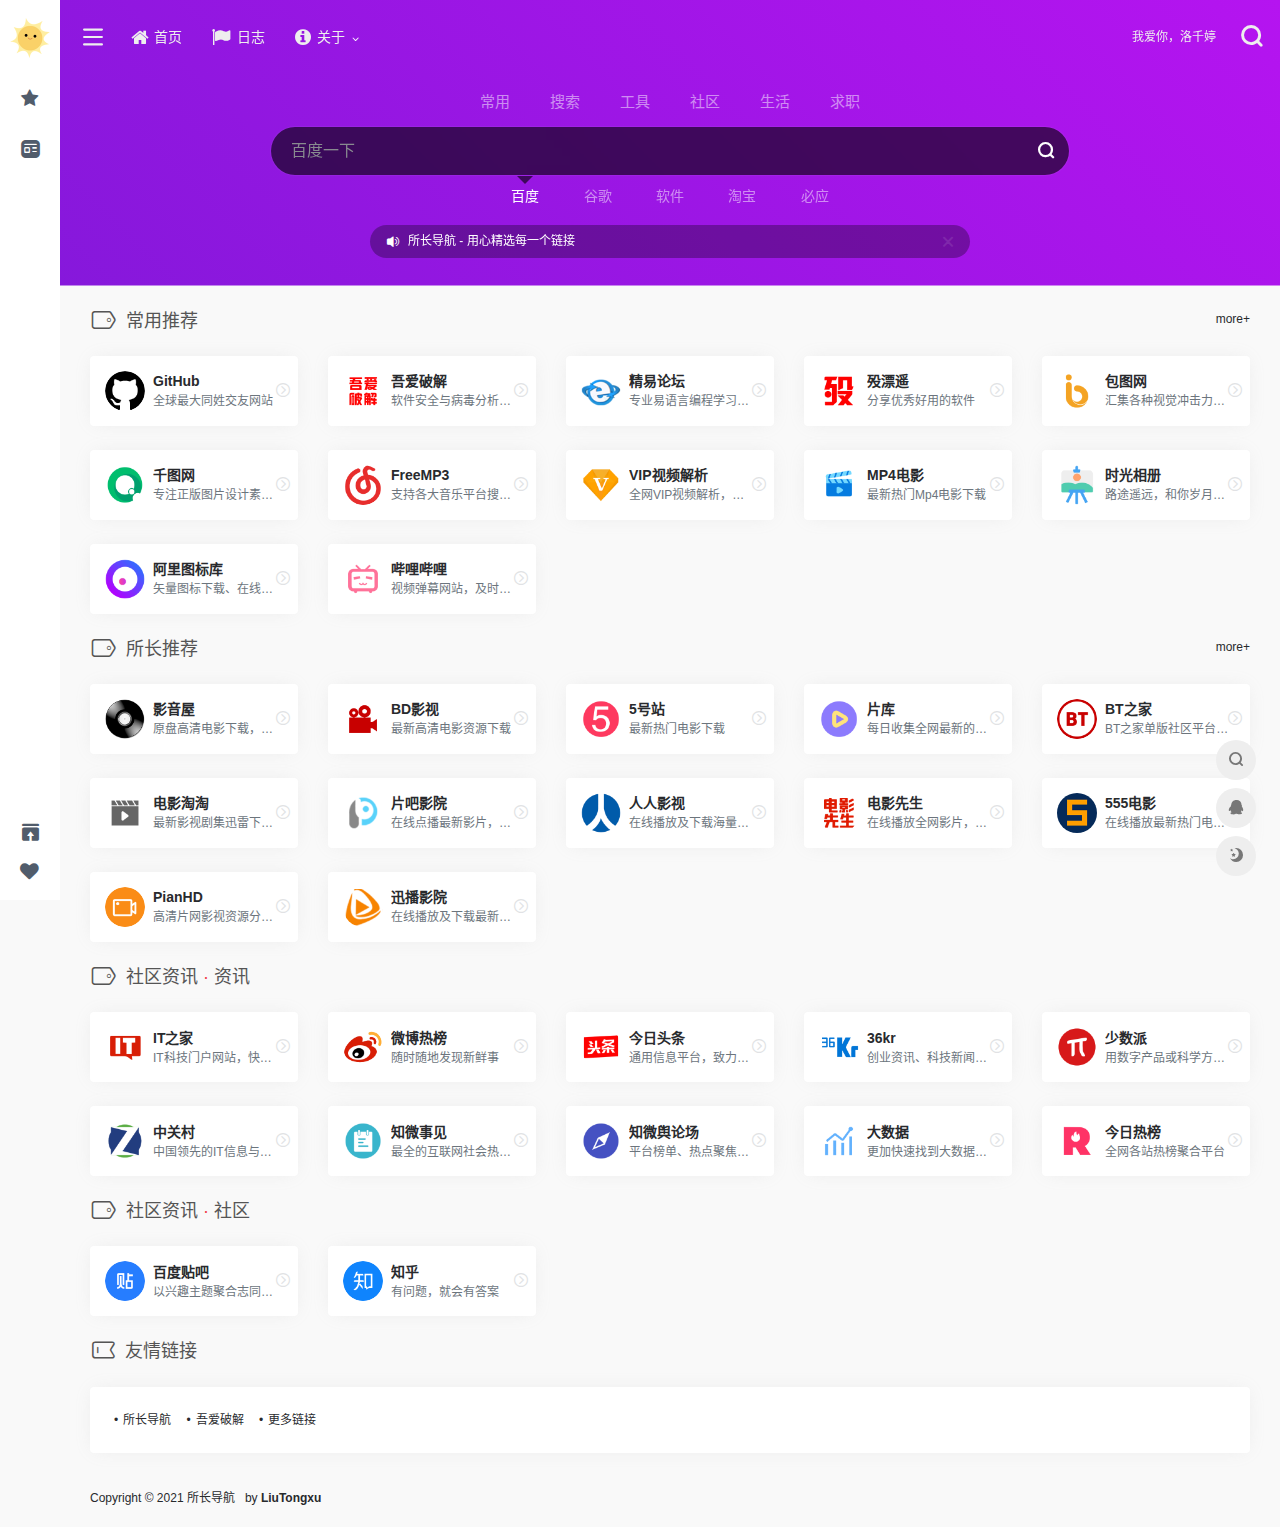
==== commit a922c50c: "update" ====
--- a/index.html
+++ b/index.html
@@ -2,2159 +2,1990 @@
 <html lang="zh-CN">
 
 <head>
-    <meta charset="utf-8">
-    <meta http-equiv="X-UA-Compatible" content="IE=edge">
-    <meta name="viewport" content="width=device-width, initial-scale=1.0" />
-    <!-- Global site tag (gtag.js) - Google Analytics -->
-    <script async src="https://www.googletagmanager.com/gtag/js?id=G-FYELTGGZ1B"></script>
+    <meta charset="UTF-8">
+    <meta http-equiv="X-UA-Compatible" content="IE=edge, chrome=1">
+    <meta name="viewport"
+        content="width=device-width, initial-scale=1.0, minimum-scale=1.0, maximum-scale=1.0, user-scalable=no">
+    <title>所长导航-有范的导航网站</title>
+    <meta name="theme-color" content="#f9f9f9">
+    <meta name="keywords"
+        content="UI设计,UI设计素材,设计导航,网址导航,设计资源,创意导航,创意网站导航,设计师网址大全,设计素材大全,设计师导航,UI设计资源,优秀UI设计欣赏,设计师导航,设计师网址大全,设计师网址导航,程序员网址导航,交互设计师网址导航">
+    <meta name="description" content="所长导航 - 收集国内外优秀设计网站、UI设计资源网站、灵感创意网站、素材资源网站，定时更新分享优质产品设计书签。">
+    <meta name="baidu-site-verification" content="code-ERzo5lqNbW" />
+    <meta name="sogou_site_verification" content="c5kms0qkyL"/>
+    <meta name="360-site-verification" content="fcc13eac55051e381be8a06453359bc1" />
+    <meta property="og:type" content="website">
+    <meta property="og:url" content="https://liutongxu.github.io">
+    <meta property="og:title" content="所长导航-有范的导航网站">
+    <meta property="og:description" content="所长导航 - 收集国内外优秀设计网站、UI设计资源网站、灵感创意网站、素材资源网站，定时更新分享优质产品设计书签。">
+    <meta property="og:image" content="https://nav.iowen.cn/wp-content/themes/onenav/screenshot.jpg">
+    <meta property="og:site_name" content="所长导航">
+    <link rel="icon" href="./ico.ico">
+    <link rel='stylesheet' id='wp-block-library-css' href='wp-includes/css/dist/block-library/style.min-5.6.2.css'
+        type='text/css' media='all'>
+    <link rel="stylesheet" href="font-awesome/css/font-awesome.min.css">
+    <link rel='stylesheet' id='iconfont-css' href='wp-content/themes/onenav/css/iconfont-3.03029.1.css' type='text/css'
+        media='all'>
+    <link rel='stylesheet' id='iconfontd-css' href='t/font_1620678_7g0p3h6gbl-3.03029..css' type='text/css' media='all'>
+    <link rel='stylesheet' id='bootstrap-css' href='wp-content/themes/onenav/css/bootstrap.min-3.03029.1.css'
+        type='text/css' media='all'>
+    <link rel='stylesheet' id='lightbox-css' href='wp-content/themes/onenav/css/jquery.fancybox.min-3.03029.1.css'
+        type='text/css' media='all'>
+    <link rel='stylesheet' id='style-css' href='wp-content/themes/onenav/css/style-3.03029.1.css' type='text/css'
+        media='all'>
+    <script type='text/javascript' src='wp-content/themes/onenav/js/jquery.min-3.03029.1.js' id='jquery-js'></script>
+    <style>
+        #footer-tools [data-v-db6ccf64][data-v-41ba7e2c] {
+            top: unset !important;
+            bottom: 0 !important;
+            right: 44px !important
+        }
+
+        .io.icon-fw,
+        .iconfont.icon-fw {
+            width: 1.15em;
+        }
+
+        .io.icon-lg,
+        .iconfont.icon-lg {
+            font-size: 1.5em;
+            line-height: .75em;
+            vertical-align: -.125em;
+        }
+
+        .screenshot-carousel .img_wrapper a {
+            display: contents
+        }
+
+        .fancybox-slide--iframe .fancybox-content {
+            max-width: 1280px;
+            margin: 0
+        }
+
+        .fancybox-slide--iframe.fancybox-slide {
+            padding: 44px 0
+        }
+
+        .navbar-nav .menu-item-286 a {
+            background: #ff8116;
+            border-radius: 50px !important;
+            padding: 5px 10px !important;
+            margin: 5px 0 !important;
+            color: #fff !important;
+        }
+
+        .navbar-nav .menu-item-286 a i {
+            position: absolute;
+            top: 0;
+            right: -10px;
+            color: #f13522;
+        }
+
+        .io-black-mode .navbar-nav .menu-item-286 a {
+            background: #ce9412;
+        }
+
+        .io-black-mode .navbar-nav .menu-item-286 a i {
+            color: #fff;
+        }
+    </style>
+    <!-- 百度统计 -->
     <script>
-    window.dataLayer = window.dataLayer || [];
-    function gtag(){dataLayer.push(arguments);}
-    gtag('js', new Date());
-
-    gtag('config', 'G-FYELTGGZ1B');
+        var _hmt = _hmt || [];
+        (function () {
+            var hm = document.createElement("script");
+            hm.src = "https://hm.baidu.com/hm.js?18f619820855042bca58b32408f44de7";
+            var s = document.getElementsByTagName("script")[0];
+            s.parentNode.insertBefore(hm, s);
+        })();
     </script>
-    <meta name="baidu-site-verification" content="code-cPiHd0dLfb" />
-    <meta name="google-site-verification" content="gbB1uigphP0qWh_VtMmhQ2-LGLPmOFHuwcKrQ31yGXk" />
-    <title>IdeFun 资源聚合全方位搜索网站</title>
-    <meta name="description" content="聚合全网资源,覆盖主流搜索引擎,便利你的生活.你想要的都在这里,你未曾发现的也在这里.">
-    <link rel="shortcut icon" href="./favicon.ico">
-    <link rel="stylesheet" href="//fonts.loli.net/css?family=Arimo:400,700,400italic">
-    <link rel="stylesheet" href="./media/css/icomoon.css">
-    <link rel="stylesheet" href="./media/css/main.css">
+    <!-- end 百度统计 -->
 </head>
 
-<body class="page-body">
-    <!-- skin-white -->
+<body class="io-grey-mode">
+    <div id="loading">
+        <style>
+            .loader {
+                width: 250px;
+                height: 50px;
+                line-height: 50px;
+                text-align: center;
+                position: absolute;
+                top: 50%;
+                left: 50%;
+                transform: translate(-50%, -50%);
+                font-family: helvetica, arial, sans-serif;
+                text-transform: uppercase;
+                font-weight: 900;
+                color: #f1404b;
+                letter-spacing: 0.2em
+            }
+
+            .loader::before,
+            .loader::after {
+                content: "";
+                display: block;
+                width: 15px;
+                height: 15px;
+                background: #f1404b;
+                position: absolute;
+                animation: load .7s infinite alternate ease-in-out
+            }
+
+            .loader::before {
+                top: 0
+            }
+
+            .loader::after {
+                bottom: 0
+            }
+
+            @keyframes load {
+                0% {
+                    left: 0;
+                    height: 30px;
+                    width: 15px
+                }
+
+                50% {
+                    height: 8px;
+                    width: 40px
+                }
+
+                100% {
+                    left: 235px;
+                    height: 30px;
+                    width: 15px
+                }
+            }
+        </style>
+        <div class="loader">一个有范的导航</div>
+    </div>
     <div class="page-container">
-        <div class="sidebar-menu toggle-others fixed">
-            <div class="sidebar-menu-inner">
-                <header class="logo-env">
+
+
+        <div id="sidebar" class="sticky sidebar-nav fade mini-sidebar" style="width: 60px;">
+            <div class="modal-dialog h-100  sidebar-nav-inner">
+                <div class="sidebar-logo border-bottom border-color">
                     <!-- logo -->
-                    <div class="logo">
-                        <a href="https://www.idefun.com" class="logo-expanded">
-                            <img src="./images/avatar.jpg" style="height:55px" alt="头像" />
+                    <div class="logo overflow-hidden">
+                        <a href="" class="logo-expanded">
+                            <img src="wp-content/uploads/2020/01/ywdh-logo-1.png" height="40" class="logo-light"
+                                alt="所长导航">
+                            <img src="wp-content/uploads/2020/01/ywdh-logo.png" height="40" class="logo-dark d-none"
+                                alt="所长导航">
                         </a>
-                        <a href="https://www.idefun.com" class="logo-collapsed">
-                            <img src="./images/avatar.jpg" width="40" alt="头像" />
+                        <a href="" class="logo-collapsed">
+                            <img src="wp-content/uploads/2020/01/ywdh-logo-bark-ico.png" height="40" class="logo-light"
+                                alt="所长导航">
+                            <img src="wp-content/uploads/2020/01/ywdh-logo-ico.png" height="40" class="logo-dark d-none"
+                                alt="所长导航">
                         </a>
                     </div>
-                    <div class="mobile-menu-toggle visible-xs">
-                        <a href="#" data-toggle="mobile-menu">
-                            <i class="icon-bar"></i>
-                        </a>
-                    </div>
-                </header>
-                <ul id="main-menu" class="main-menu">
-                    <!-- li 加 has-sub 开启分组-->
-                    <li>
-                        <!--<li class="has-sub">-->
-                        <a href="#常用推荐" class="smooth">
-                            <i class="icon-desktop"></i>
-                            <span class="title">常用推荐</span>
-                        </a>
-                        <!-- ul li 格式添加子分组-->
-                        <!-- <ul>
-                            <li>
-                                <a href="#教学助手" class="smooth">
-                                    <i class="icon-star"></i>
-                                    <span class="title">教学助手</span>
-                                </a>
+                    <!-- logo end -->
+                </div>
+                <div class="sidebar-menu flex-fill">
+                    <div class="sidebar-scroll">
+                        <div class="sidebar-menu-inner">
+                            <ul>
+                                <li class="sidebar-item top-menu">
+                                    <a href="javascript:;" class="smooth change-href">
+                                        <i class="iconfont icon-category icon-fw icon-lg mr-2"></i>
+                                        <span>所长导航</span>
+                                        <i class="iconfont icon-arrow-r-m sidebar-more text-sm"></i>
+                                    </a>
+                                    <ul>
+                                        <li id="menu-item-281"
+                                            class="menu-item menu-item-type-post_type menu-item-object-page menu-item-281">
+                                            <a href="https://liutongxu.github.io">
+                                                <i class="fa fa-home fa-lg mr-2"></i>
+                                                <span>首页</span></a>
+                                        </li>
+                                        <li id="menu-item-786"
+                                            class="menu-item menu-item-type-custom menu-item-object-custom menu-item-786">
+                                            <a target="_blank" rel="noopener" href="javascript:;">
+                                                <i class="fa fa-flag fa-lg mr-2"></i>
+                                                <span>日志</span></a>
+                                        </li>
+                                        <li id="menu-item-284"
+                                            class="menu-item menu-item-type-post_type menu-item-object-page menu-item-has-children menu-item-284">
+                                            <a href="#">
+                                                <i class="fa fa-info-circle fa-lg mr-2"></i>
+                                                <span>关于</span></a>
+                                            <ul class="sub-menu">
+                                                <li id="menu-item-264"
+                                                    class="menu-item menu-item-type-post_type menu-item-object-page menu-item-264">
+                                                    <a href="https://weibo.com/hiliutongxu" target="_blank">所长微博</a>
+                                                </li>
+                                                <li id="menu-item-285"
+                                                    class="menu-item menu-item-type-custom menu-item-object-custom menu-item-285">
+                                                    <a href="#">关于导航</a>
+                                                </li>
+                                            </ul>
+                                        </li>
+
+                                    </ul>
+                                </li>
+                                <li class="sidebar-item">
+                                    <a href="#term-2" class="smooth">
+                                        <i class="fa fa-star fa-lg icon-fw icon-lg mr-2"></i>
+                                        <span>常用推荐</span>
+                                    </a>
+                                </li>
+                                <li class="sidebar-item">
+                                    <!--<a href="javascript:;">-->
+                                                                                <a href="javascript:;" class="smooth change-href" data-change="#term-2">
+                                        <i class="io io-zixun icon-fw icon-lg mr-2"></i>
+                                        <span>社区咨询</span>
+                                        <i class="iconfont icon-arrow-r-m sidebar-more text-sm"></i>
+                                    </a>
+                                    <ul>
+                                                                                        <li>
+                                            <a href="#term-42" class="smooth"><span>资讯</span></a>
+                                        </li>
+                                                                                        <li>
+                                            <a href="#term-45" class="smooth"><span>社区</span></a>
+                                        </li>
+
+                                                                                    </ul>
+                                </li>
+                                                                
+                        </div>
+                    </div>
+                </div>
+                <div class="border-top py-2 border-color">
+                    <div class="flex-bottom">
+                        <ul>
+                            <li id="menu-item-237"
+                                class="menu-item menu-item-type-post_type menu-item-object-page menu-item-237 sidebar-item">
+                                <a href="https://mail.qq.com/cgi-bin/qm_share?t=qm_mailme&email=hiliutongxu@qq.com" target="_blank">
+                                    <i class="io io-tijiao icon-fw icon-lg mr-2"></i>
+                                    <span>网站提交</span></a>
                             </li>
-                            <li>
-                                <a href="#图文影音" class="smooth">
-                                    <i class="icon-pencil"></i>
-                                    <span class="title">图文影音</span>
-                                </a>
+
+                            <li id="menu-item-213"
+                                class="menu-item menu-item-type-custom menu-item-object-custom menu-item-213 sidebar-item">
+                                <a target="_blank" rel="noopener" href="index1.html">
+                                    <i class="fa fa-heart icon-fw icon-lg mr-2"></i>
+                                    <span>关于导航</span></a>
                             </li>
-                            <li>
-                                <a href="#百科全书" class="smooth">
-                                    <i class="icon-database"></i>
-                                    <span class="title">百科全书</span>
-                                </a>
-                            </li>
-                        </ul> -->
-                    </li>
-                    <!--常用推荐-->
-
-                    <li>
-                        <!--在线工具-->
-                        <a href="#在线工具" class="smooth">
-                            <i class="icon-cog"></i>
-                            <span class="title">在线工具</span>
-                        </a>
-                    </li>
-
-                    <li>
-                        <!--磁力搜索-->
-                        <a href="#磁力搜索" class="smooth">
-                            <i class="icon-search"></i>
-                            <span class="title">磁力搜索</span>
-                        </a>
-                    </li>
-
-                    <li>
-                        <!--网盘搜索-->
-                        <a href="#网盘搜索" class="smooth">
-                            <i class="icon-cloud"></i>
-                            <span class="title">网盘搜索</span>
-                        </a>
-                    </li>
-
-                    <li>
-                        <!--影视合集-->
-                        <a href="#影视合集" class="smooth">
-                            <i class="icon-videocam"></i>
-                            <span class="title">影视合集</span>
-                        </a>
-                    </li>
-
-
-                    <li>
-                        <!--音乐合集-->
-                        <a href="#音乐合集" class="smooth">
-                            <i class="icon-music"></i>
-                            <span class="title">音乐合集</span>
-                        </a>
-                    </li>
-
-                    <li>
-                        <!--动漫合集-->
-                        <a href="#动漫合集" class="smooth">
-                            <i class="icon-paper-plane"></i>
-                            <span class="title">动漫合集</span>
-                        </a>
-                    </li>
-
-                    <li>
-                        <!--壁纸图库-->
-                        <a href="#壁纸图库" class="smooth">
-                            <i class="icon-photo"></i>
-                            <span class="title">壁纸图库</span>
-                        </a>
-                    </li>
-
-                    <li>
-                        <!--社区论坛-->
-                        <a href="#社区论坛" class="smooth">
-                            <i class="icon-lightbulb"></i>
-                            <span class="title">社区论坛</span>
-                        </a>
-                    </li>
-
-                    <li>
-                        <!--书籍资源-->
-                        <a href="#书籍资源" class="smooth">
-                            <i class="icon-doc"></i>
-                            <span class="title">书籍资源</span>
-                        </a>
-                    </li>
-
-                    <li>
-                        <!--其他资源-->
-                        <a href="#其他资源" class="smooth">
-                            <i class="icon-database"></i>
-                            <span class="title">其他资源</span>
-                        </a>
-                    </li>
-
-                    <li>
-                        <!--博客-->
-                        <a href="https://www.idefun.com/blog" target="_blank">
-                            <i class="icon-graduation-cap"></i>
-                            <span class="title">IdeFun博客</span>
-                        </a>
-                    </li>
-
-
-                    <li class="submit-tag">
-                        <a href="./about/index.html">
-                            <i class="icon-heart"></i>
-                            <span class="title">关于本站</span>
-                        </a>
-                    </li>
-
-
-                </ul>
+
+                        </ul>
+                    </div>
+                </div>
             </div>
         </div>
-        <!--左上角隐藏左侧栏-->
-        <div class="main-content">
-            <nav class="navbar user-info-navbar" role="navigation">
-                <!-- User Info, Notifications and Menu Bar -->
-                <!-- Left links for user info navbar -->
-                <ul class="user-info-menu left-links list-inline list-unstyled">
-                    <li class="hidden-sm hidden-xs">
-                        <a href="#" data-toggle="sidebar">
-                            <i class="icon-bar"></i>
-                        </a>
-                    </li>
-                </ul>
-            </nav>
-
-            <!-- 今日诗词 -->
-            <div id="poem_content">
-                <h3 id="poem_sentence"></h3><span id="poem_info"></span>
+        <div class="main-content flex-fill">
+            <div class="big-header-banner">
+                <div id="header" class="page-header sticky">
+                    <div class="navbar navbar-expand-md">
+                        <div class="container-fluid p-0">
+
+                            <a href="" class="navbar-brand d-md-none" title="所长导航">
+                                <img src="wp-content/uploads/2020/01/ywdh-logo-bark-ico.png" class="logo-light"
+                                    alt="所长导航">
+                                <img src="wp-content/uploads/2020/01/ywdh-logo-ico.png" class="logo-dark d-none"
+                                    alt="所长导航">
+                            </a>
+
+                            <div class="collapse navbar-collapse order-2 order-md-1">
+                                <div class="header-mini-btn">
+                                    <label>
+                                        <input id="mini-button" type="checkbox">
+                                        <svg viewbox="0 0 100 100" xmlns="http://www.w3.org/2000/svg">
+                                            <path class="line--1" d="M0 40h62c18 0 18-20-17 5L31 55"></path>
+                                            <path class="line--2" d="M0 50h80"></path>
+                                            <path class="line--3" d="M0 60h62c18 0 18 20-17-5L31 45"></path>
+                                        </svg>
+                                    </label>
+
+                                </div>
+
+                                <ul class="navbar-nav site-menu" style="margin-right: 16px;">
+                                    <li id="menu-item-281"
+                                        class="menu-item menu-item-type-post_type menu-item-object-page menu-item-281">
+                                        <a href="https://liutongxu.github.io">
+                                            <i class="fa fa-home fa-lg mr-2"></i>
+                                            <span>首页</span></a>
+                                    </li>
+                                    <li id="menu-item-786"
+                                        class="menu-item menu-item-type-custom menu-item-object-custom menu-item-786"><a
+                                            target="_blank" rel="noopener" href="javascript:;">
+                                            <i class="fa fa-flag fa-lg mr-2"></i>
+                                            <span>日志</span></a></li>
+                                    <li id="menu-item-284"
+                                        class="menu-item menu-item-type-post_type menu-item-object-page menu-item-has-children menu-item-284">
+                                        <a href="about.html">
+                                            <i class="fa fa-info-circle fa-lg mr-2"></i>
+                                            <span>关于</span></a>
+                                        <ul class="sub-menu">
+                                            <li id="menu-item-264"
+                                                class="menu-item menu-item-type-post_type menu-item-object-page menu-item-264">
+                                                <a href="https://weibo.com/hiliutongxu">所长微博</a>
+                                            </li>
+                                            <li id="menu-item-285"
+                                                class="menu-item menu-item-type-custom menu-item-object-custom menu-item-285">
+                                                <a href="#">关于导航</a>
+                                            </li>
+                                        </ul>
+                                    </li>
+
+                                </ul>
+                                <div class="rounded-circle weather">
+                                    <div id="he-plugin-simple" style="display: contents;"></div>
+                                    <script>WIDGET = {
+                                            CONFIG: {
+                                                "modules": "12034",
+                                                "background": 5,
+                                                "tmpColor": "E4C600",
+                                                "tmpSize": 14,
+                                                "cityColor": "E4C600",
+                                                "citySize": 14,
+                                                "aqiColor": "#E4C600",
+                                                "aqiSize": 14,
+                                                "weatherIconSize": 24,
+                                                "alertIconSize": 18,
+                                                "padding": "10px 10px 10px 10px",
+                                                "shadow": "1",
+                                                "language": "auto",
+                                                "borderRadius": 5,
+                                                "fixed": "false",
+                                                "vertical": "middle",
+                                                "horizontal": "left",
+                                                "key": "e05c4ce44b7e43c6a9303e68cc42a48c"
+                                            }
+                                        }
+                                    </script>
+                                    <script src="https://widget.qweather.net/simple/static/js/he-simple-common.js?v=2.0"></script>
+                                </div>
+                            </div>
+
+                            <ul class="nav navbar-menu text-xs order-1 order-md-2">
+                                <!-- 一言 -->
+                                <li class="nav-item mr-3 mr-lg-0 d-none d-lg-block">
+                                    <script>
+                                        fetch('https://v1.hitokoto.cn')
+                                          .then(response => response.json())
+                                          .then(data => {
+                                            const hitokoto = document.getElementById('hitokoto_text')
+                                            hitokoto.href = 'https://hitokoto.cn/?uuid=' + data.uuid
+                                            hitokoto.innerText = data.hitokoto
+                                          })
+                                          .catch(console.error)
+                                    </script>                           
+                                    <div id="hitokoto"><a href="#" target="_blank" id="hitokoto_text">我爱你，洛千婷</a></div>
+                                </li>
+                                <!-- 一言 end -->
+                                <li class="nav-search ml-3 ml-md-4">
+                                    <a href="javascript:" data-toggle="modal" data-target="#search-modal"><i
+                                            class="iconfont icon-search icon-2x"></i></a>
+                                </li>
+                                <li class="nav-item d-md-none mobile-menu ml-3 ml-md-4">
+                                    <a href="javascript:" id="sidebar-switch" data-toggle="modal"
+                                        data-target="#sidebar"><i class="iconfont icon-classification icon-2x"></i></a>
+                                </li>
+                            </ul>
+                        </div>
+                    </div>
+                </div>
+                <div class="placeholder" style="height:74px"></div>
             </div>
-            <!-- 今日诗词 -->
-            <br />
-
-
-            <!-- 常用推荐 -->
-
-            <h4 class="text-gray"><i class="icon-desktop" style="margin-right: 7px;" id="常用推荐"></i>常用推荐</h4>
-            <div class="row">
-
-                <div class="col-sm-3">
-                    <div class="xe-widget xe-conversations box2 label-info"
-                        onclick="window.open('https://www.csdn.net/', '_blank')" data-toggle="tooltip"
-                        data-placement="bottom" title="" data-original-title="https://www.csdn.net/">
-                        <!--网址-->
-                        <div class="xe-comment-entry">
-                            <a class="xe-user-img">
-                                <img data-src="https://i.loli.net/2020/12/12/1F9ioCZBLVl5fe2.png"
-                                    class="lozad img-circle" width="40">
-                                <!--图片-->
-                            </a>
-                            <div class="xe-comment">
-                                <a href="#" class="xe-user-name overflowClip_1">
-                                    <strong>CSDN</strong>
-                                    <!--名字-->
-                                </a>
-                                <p class="overflowClip_2">专业开发者社区</p>
-                                <!--描述-->
+            <div class="header-big  post-top css-color mb-4"
+                style="background-image: linear-gradient(45deg, #8618db 0%, #d711ff 50%, #460fdd 100%);">
+                <div class="s-search">
+                    <div id="search" class="s-search mx-auto">
+                        <div id="search-list-menu" class="hide-type-list">
+                            <div class="s-type text-center">
+                                <div class="s-type-list big">
+                                    <div class="anchor" style="position: absolute; left: 50%; opacity: 0;"></div>
+                                    <label for="type-baidu" class="" data-id="group-a"><span>常用</span></label><label
+                                        for="type-baidu1" data-id="group-b"><span>搜索</span></label><label for="type-br"
+                                        data-id="group-c"><span>工具</span></label><label for="type-zhihu"
+                                        data-id="group-d"><span>社区</span></label><label for="type-taobao1"
+                                        data-id="group-e"><span>生活</span></label><label for="type-zhaopin"
+                                        data-id="group-f"><span>求职</span></label>
+                                </div>
                             </div>
                         </div>
+                        <form action="https://nav.iowen.cn?s=" method="get" target="_blank" class="super-search-fm">
+                            <input type="text" id="search-text" class="form-control smart-tips search-key" zhannei=""
+                                placeholder="输入关键字搜索" style="outline:0" autocomplete="off">
+                            <button type="submit"><i class="iconfont icon-search"></i></button>
+                        </form>
+                        <div id="search-list" class="hide-type-list">
+                            <div class="search-group group-a ">
+                                <ul class="search-type">
+                                    <li><input checked="checked" hidden="" type="radio" name="type" id="type-baidu"
+                                            value="https://www.baidu.com/s?wd=" data-placeholder="百度一下"><label
+                                            for="type-baidu"><span class="text-muted">百度</span></label></li>
+                                    <li><input hidden="" type="radio" name="type" id="type-google"
+                                            value="https://www.google.com/search?q=" data-placeholder="谷歌两下"><label
+                                            for="type-google"><span class="text-muted">谷歌</span></label></li>
+                                    <li><input hidden="" type="radio" name="type" id="type-zhannei"
+                                            value="https://www.iplaysoft.com/?s="
+                                            data-placeholder="软件搜索"><label for="type-zhannei"><span
+                                                class="text-muted">软件</span></label></li>
+                                    <li><input hidden="" type="radio" name="type" id="type-taobao"
+                                            value="https://s.taobao.com/search?q=" data-placeholder="淘宝"><label
+                                            for="type-taobao"><span class="text-muted">淘宝</span></label></li>
+                                    <li><input hidden="" type="radio" name="type" id="type-bing"
+                                            value="https://cn.bing.com/search?q=" data-placeholder="微软Bing搜索"><label
+                                            for="type-bing"><span class="text-muted">必应</span></label></li>
+                                </ul>
+                            </div>
+                            <div class="search-group group-b ">
+                                <ul class="search-type">
+                                    <li><input hidden="" type="radio" name="type" id="type-baidu1"
+                                            value="https://www.baidu.com/s?wd=" data-placeholder="百度一下"><label
+                                            for="type-baidu1"><span class="text-muted">百度</span></label></li>
+                                    <li><input hidden="" type="radio" name="type" id="type-google1"
+                                            value="https://www.google.com/search?q=" data-placeholder="谷歌两下"><label
+                                            for="type-google1"><span class="text-muted">谷歌</span></label></li>
+                                    <li><input hidden="" type="radio" name="type" id="type-360"
+                                            value="https://www.so.com/s?q=" data-placeholder="360好搜"><label
+                                            for="type-360"><span class="text-muted">360</span></label></li>
+                                    <li><input hidden="" type="radio" name="type" id="type-sogo"
+                                            value="https://www.sogou.com/web?query=" data-placeholder="搜狗搜索"><label
+                                            for="type-sogo"><span class="text-muted">搜狗</span></label></li>
+                                    <li><input hidden="" type="radio" name="type" id="type-bing1"
+                                            value="https://cn.bing.com/search?q=" data-placeholder="微软Bing搜索"><label
+                                            for="type-bing1"><span class="text-muted">必应</span></label></li>
+                                    <li><input hidden="" type="radio" name="type" id="type-sm"
+                                            value="https://yz.m.sm.cn/s?q=" data-placeholder="UC移动端搜索"><label
+                                            for="type-sm"><span class="text-muted">神马</span></label></li>
+                                </ul>
+                            </div>
+                            <div class="search-group group-c ">
+                                <ul class="search-type">
+                                    <li><input hidden="" type="radio" name="type" id="type-br"
+                                            value="https://rank.chinaz.com/all/"
+                                            data-placeholder="请输入网址(不带https://)"><label for="type-br"><span
+                                                class="text-muted">权重查询</span></label></li>
+                                    <li><input hidden="" type="radio" name="type" id="type-links"
+                                            value="https://link.chinaz.com/" data-placeholder="请输入网址(不带https://)"><label
+                                            for="type-links"><span class="text-muted">友链检测</span></label></li>
+                                    <li><input hidden="" type="radio" name="type" id="type-icp"
+                                            value="https://icp.aizhan.com/" data-placeholder="请输入网址(不带https://)"><label
+                                            for="type-icp"><span class="text-muted">备案查询</span></label></li>
+                                    <li><input hidden="" type="radio" name="type" id="type-ping"
+                                            value="https://ping.chinaz.com/" data-placeholder="请输入网址(不带https://)"><label
+                                            for="type-ping"><span class="text-muted">PING检测</span></label></li>
+                                    <li><input hidden="" type="radio" name="type" id="type-404"
+                                            value="https://tool.chinaz.com/Links/?DAddress="
+                                            data-placeholder="请输入网址(不带https://)"><label for="type-404"><span
+                                                class="text-muted">死链检测</span></label></li>
+                                    <li><input hidden="" type="radio" name="type" id="type-ciku"
+                                            value="https://www.ciku5.com/s?wd=" data-placeholder="请输入关键词"><label
+                                            for="type-ciku"><span class="text-muted">关键词挖掘</span></label></li>
+                                </ul>
+                            </div>
+                            <div class="search-group group-d ">
+                                <ul class="search-type">
+                                    <li><input hidden="" type="radio" name="type" id="type-zhihu"
+                                            value="https://www.zhihu.com/search?type=content&q="
+                                            data-placeholder="知乎"><label for="type-zhihu"><span
+                                                class="text-muted">知乎</span></label></li>
+                                    <li><input hidden="" type="radio" name="type" id="type-wechat"
+                                            value="https://weixin.sogou.com/weixin?type=2&query="
+                                            data-placeholder="微信"><label for="type-wechat"><span
+                                                class="text-muted">微信</span></label></li>
+                                    <li><input hidden="" type="radio" name="type" id="type-weibo"
+                                            value="https://s.weibo.com/weibo/" data-placeholder="微博"><label
+                                            for="type-weibo"><span class="text-muted">微博</span></label></li>
+                                    <li><input hidden="" type="radio" name="type" id="type-douban"
+                                            value="https://www.douban.com/search?q=" data-placeholder="豆瓣"><label
+                                            for="type-douban"><span class="text-muted">豆瓣</span></label></li>
+                                    <li><input hidden="" type="radio" name="type" id="type-why"
+                                            value="https://ask.seowhy.com/search/?q=" data-placeholder="SEO问答社区"><label
+                                            for="type-why"><span class="text-muted">搜外问答</span></label></li>
+                                </ul>
+                            </div>
+                            <div class="search-group group-e ">
+                                <ul class="search-type">
+                                    <li><input hidden="" type="radio" name="type" id="type-taobao1"
+                                            value="https://s.taobao.com/search?q=" data-placeholder="淘宝"><label
+                                            for="type-taobao1"><span class="text-muted">淘宝</span></label></li>
+                                    <li><input hidden="" type="radio" name="type" id="type-jd"
+                                            value="https://search.jd.com/Search?keyword=" data-placeholder="京东"><label
+                                            for="type-jd"><span class="text-muted">京东</span></label></li>
+                                    <li><input hidden="" type="radio" name="type" id="type-xiachufang"
+                                            value="https://www.xiachufang.com/search/?keyword="
+                                            data-placeholder="下厨房"><label for="type-xiachufang"><span
+                                                class="text-muted">下厨房</span></label></li>
+                                    <li><input hidden="" type="radio" name="type" id="type-xiangha"
+                                            value="https://www.xiangha.com/so/?q=caipu&s="
+                                            data-placeholder="香哈菜谱"><label for="type-xiangha"><span
+                                                class="text-muted">香哈菜谱</span></label></li>
+                                    <li><input hidden="" type="radio" name="type" id="type-12306"
+                                            value="https://www.12306.cn/?" data-placeholder="12306"><label
+                                            for="type-12306"><span class="text-muted">12306</span></label></li>
+                                    <li><input hidden="" type="radio" name="type" id="type-kd100"
+                                            value="https://www.kuaidi100.com/?" data-placeholder="快递100"><label
+                                            for="type-kd100"><span class="text-muted">快递100</span></label></li>
+                                    <li><input hidden="" type="radio" name="type" id="type-qunar"
+                                            value="https://www.qunar.com/?" data-placeholder="去哪儿"><label
+                                            for="type-qunar"><span class="text-muted">去哪儿</span></label></li>
+                                </ul>
+                            </div>
+                            <div class="search-group group-f ">
+                                <ul class="search-type">
+                                    <li><input hidden="" type="radio" name="type" id="type-zhaopin"
+                                            value="https://sou.zhaopin.com/jobs/searchresult.ashx?kw="
+                                            data-placeholder="智联招聘"><label for="type-zhaopin"><span
+                                                class="text-muted">智联招聘</span></label></li>
+                                    <li><input hidden="" type="radio" name="type" id="type-51job"
+                                            value="https://search.51job.com/?" data-placeholder="前程无忧"><label
+                                            for="type-51job"><span class="text-muted">前程无忧</span></label></li>
+                                    <li><input hidden="" type="radio" name="type" id="type-lagou"
+                                            value="https://www.lagou.com/jobs/list_" data-placeholder="拉钩网"><label
+                                            for="type-lagou"><span class="text-muted">拉钩网</span></label></li>
+                                    <li><input hidden="" type="radio" name="type" id="type-liepin"
+                                            value="https://www.liepin.com/zhaopin/?key=" data-placeholder="猎聘网"><label
+                                            for="type-liepin"><span class="text-muted">猎聘网</span></label></li>
+                                </ul>
+                            </div>
+                        </div>
+                        <div class="card search-smart-tips" style="display: none">
+                            <ul></ul>
+                        </div>
                     </div>
                 </div>
-                <!--CSDN-->
-
-                <div class="col-sm-3">
-                    <div class="xe-widget xe-conversations box2 label-info"
-                        onclick="window.open('https://github.com/', '_blank')" data-toggle="tooltip"
-                        data-placement="bottom" title="" data-original-title="https://github.com/">
-                        <div class="xe-comment-entry">
-                            <a class="xe-user-img">
-                                <img data-src="https://i.loli.net/2021/01/03/t5dRAHOqIV4r3o8.png"
-                                    class="lozad img-circle" width="40">
-                            </a>
-                            <div class="xe-comment">
-                                <a href="#" class="xe-user-name overflowClip_1">
-                                    <strong>Github</strong>
-                                </a>
-                                <p class="overflowClip_2">一个面向开源及私有软件项目的托管平台</p>
+                <div class="bulletin-big mx-3 mx-md-0">
+                    <div id="bulletin_box" class="card my-2">
+                        <div class="card-body py-1 px-2 px-md-3 d-flex flex-fill text-xs text-muted">
+                            <div><i class="iconfont icon-bulletin" style="line-height:25px"></i></div>
+                            <div class="bulletin mx-1 mx-md-2 carousel-vertical">
+                                <div class="carousel slide" data-ride="carousel" data-interval="3000">
+                                    <div class="carousel-inner" role="listbox">
+                                        <div class="carousel-item active"><a class="overflowClip_1"
+                                                href="#">所长导航 - 用心精选每一个链接</a></div>
+                                        <div class="carousel-item "><a class="overflowClip_1"
+                                                href="#">所长导航 - 有范的导航网站</a></div>
+                                    </div>
+                                </div>
                             </div>
+                            <div class="flex-fill"></div>
+                            <a title="关闭" href="javascript:;" rel="external nofollow" class="bulletin-close"
+                                onclick="$('#bulletin_box').slideUp('slow');"><i class="iconfont icon-close"
+                                    style="line-height:25px"></i></a>
                         </div>
                     </div>
                 </div>
-                <!--github-->
-
-                <div class="col-sm-3">
-                    <div class="xe-widget xe-conversations box2 label-info"
-                        onclick="window.open('https://www.bilibili.com/', '_blank')" data-toggle="tooltip"
-                        data-placement="bottom" title="" data-original-title="https://www.bilibili.com/">
-                        <div class="xe-comment-entry">
-                            <a class="xe-user-img">
-                                <img data-src="https://i.loli.net/2021/01/03/MLdH89rlAJjaozZ.png"
-                                    class="lozad img-circle" width="40">
-                            </a>
-                            <div class="xe-comment">
-                                <a href="#" class="xe-user-name overflowClip_1">
-                                    <strong>哔哩哔哩</strong>
-                                </a>
-                                <p class="overflowClip_2">国内知名的视频弹幕网站</p>
-                            </div>
-                        </div>
-                    </div>
+            </div>
+            <div id="content" class="content-site customize-site">
+
+
+
+
+
+
+
+
+
+
+
+
+
+
+
+
+
+
+
+
+
+
+
+
+
+
+
+
+
+
+
+
+
+
+
+
+
+
+
+
+
+
+
+
+
+
+
+
+
+
+
+
+
+                
+                <div class="d-flex flex-fill ">
+                    <h4 class="text-gray text-lg mb-4">
+                        <i class="site-tag iconfont icon-tag icon-lg mr-1" id="term-2"></i>
+                        常用推荐
+                    </h4>
+                    <div class="flex-fill"></div>
+                    <a class='btn-move text-xs' href='#'>more+</a>
                 </div>
-                <!--B站-->
-
-                <div class="col-sm-3">
-                    <div class="xe-widget xe-conversations box2 label-info"
-                        onclick="window.open('https://www.weibo.com/', '_blank')" data-toggle="tooltip"
-                        data-placement="bottom" title="" data-original-title="https://www.weibo.com/">
-                        <div class="xe-comment-entry">
-                            <a class="xe-user-img">
-                                <img data-src="https://i.loli.net/2021/01/03/rPAGVNYTneC5gEq.png"
-                                    class="lozad img-circle" width="40">
-                            </a>
-                            <div class="xe-comment">
-                                <a href="#" class="xe-user-name overflowClip_1">
-                                    <strong>微博</strong>
-                                </a>
-                                <p class="overflowClip_2">随时随地发现新鲜事</p>
-                            </div>
+                <div class="row ">
+                
+                    <div class="url-card col-6  col-sm-6 col-md-4 col-xl-5a col-xxl-6a   ">
+                
+                        <div class="url-body default">
+                            <a href="https://github.com/" target="_blank" data-id="689" data-url="https://github.com/"
+                                class="card no-c  mb-4 site-689" data-toggle="tooltip" data-placement="bottom" title="全球最大同姓交友网站">
+                                <div class="card-body">
+                                    <div class="url-content d-flex align-items-center">
+                                        <div class="url-img rounded-circle mr-2 d-flex align-items-center justify-content-center">
+                                            <img class="lazy" src="ico/github.png" data-src="ico/github.png"
+                                                onerror="javascript:this.src='ico/github.png'" alt="GitHub">
+                                        </div>
+                                        <div class="url-info flex-fill">
+                                            <div class="text-sm overflowClip_1">
+                                                <strong>GitHub</strong>
+                                            </div>
+                                            <p class="overflowClip_1 m-0 text-muted text-xs">全球最大同姓交友网站</p>
+                                        </div>
+                                    </div>
+                                </div>
+                            </a>
+                            <a href="https://github.com/" class="togo text-center text-muted is-views" data-id="689"
+                                data-toggle="tooltip" data-placement="right" title="直达" rel="nofollow"><i
+                                    class="iconfont icon-goto"></i></a>
+                        </div>
+                    </div>
+                    <div class="url-card col-6  col-sm-6 col-md-4 col-xl-5a col-xxl-6a   ">
+                
+                        <div class="url-body default">
+                            <a href="https://www.52pojie.cn/" target="_blank" data-id="732" data-url="https://www.52pojie.cn/"
+                                class="card no-c  mb-4 site-732" data-toggle="tooltip" data-placement="bottom"
+                                title="软件安全与病毒分析前沿，丰富的技术版块">
+                                <div class="card-body">
+                                    <div class="url-content d-flex align-items-center">
+                                        <div class="url-img rounded-circle mr-2 d-flex align-items-center justify-content-center">
+                                            <img class="lazy" src="ico/52.png" data-src="ico/52.png"
+                                                onerror="javascript:this.src='ico/52.png'" alt="吾爱破解">
+                                        </div>
+                                        <div class="url-info flex-fill">
+                                            <div class="text-sm overflowClip_1">
+                                                <strong>吾爱破解</strong>
+                                            </div>
+                                            <p class="overflowClip_1 m-0 text-muted text-xs">软件安全与病毒分析前沿，丰富的技术版块</p>
+                                        </div>
+                                    </div>
+                                </div>
+                            </a>
+                            <a href="https://www.52pojie.cn/" class="togo text-center text-muted is-views" data-id="732"
+                                data-toggle="tooltip" data-placement="right" title="直达" rel="nofollow"><i
+                                    class="iconfont icon-goto"></i></a>
+                        </div>
+                    </div>
+                    <div class="url-card col-6  col-sm-6 col-md-4 col-xl-5a col-xxl-6a   ">
+                
+                        <div class="url-body default">
+                            <a href="https://bbs.125.la/" target="_blank" data-id="693" data-url="https://bbs.125.la/"
+                                class="card no-c  mb-4 site-693" data-toggle="tooltip" data-placement="bottom" title="专业易语言编程学习交流论坛">
+                                <div class="card-body">
+                                    <div class="url-content d-flex align-items-center">
+                                        <div class="url-img rounded-circle mr-2 d-flex align-items-center justify-content-center">
+                                            <img class="lazy" src="ico/jingyi.png" data-src="ico/jingyi.png"
+                                                onerror="javascript:this.src='ico/jingyi.png'" alt="精易论坛">
+                                        </div>
+                                        <div class="url-info flex-fill">
+                                            <div class="text-sm overflowClip_1">
+                                                <strong>精易论坛</strong>
+                                            </div>
+                                            <p class="overflowClip_1 m-0 text-muted text-xs">专业易语言编程学习交流论坛</p>
+                                        </div>
+                                    </div>
+                                </div>
+                            </a>
+                            <a href="https://bbs.125.la/" class="togo text-center text-muted is-views" data-id="693"
+                                data-toggle="tooltip" data-placement="right" title="直达" rel="nofollow"><i
+                                    class="iconfont icon-goto"></i></a>
+                        </div>
+                    </div>
+                    <div class="url-card col-6  col-sm-6 col-md-4 col-xl-5a col-xxl-6a   ">
+                
+                        <div class="url-body default">
+                            <a href="https://www.mpyit.com/" target="_blank" data-id="684" data-url="https://www.mpyit.com/"
+                                class="card no-c  mb-4 site-684" data-toggle="tooltip" data-placement="bottom" title="分享优秀好用的软件">
+                                <div class="card-body">
+                                    <div class="url-content d-flex align-items-center">
+                                        <div class="url-img rounded-circle mr-2 d-flex align-items-center justify-content-center">
+                                            <img class="lazy" src="ico/mpy.png" data-src="ico/mpy.png"
+                                                onerror="javascript:this.src='ico/mpy.png'" alt="殁漂遥">
+                                        </div>
+                                        <div class="url-info flex-fill">
+                                            <div class="text-sm overflowClip_1">
+                                                <strong>殁漂遥</strong>
+                                            </div>
+                                            <p class="overflowClip_1 m-0 text-muted text-xs">
+                                                分享优秀好用的软件</p>
+                                        </div>
+                                    </div>
+                                </div>
+                            </a>
+                            <a href="https://www.mpyit.com/" class="togo text-center text-muted is-views" data-id="684"
+                                data-toggle="tooltip" data-placement="right" title="直达" rel="nofollow"><i
+                                    class="iconfont icon-goto"></i></a>
+                        </div>
+                    </div>
+                    <div class="url-card col-6  col-sm-6 col-md-4 col-xl-5a col-xxl-6a   ">
+                
+                        <div class="url-body default">
+                            <a href="https://ibaotu.com/" target="_blank" data-id="442" data-url="https://ibaotu.com/"
+                                class="card no-c  mb-4 site-442" data-toggle="tooltip" data-placement="bottom"
+                                title="汇集各种视觉冲击力强的原创广告图片设计">
+                                <div class="card-body">
+                                    <div class="url-content d-flex align-items-center">
+                                        <div class="url-img rounded-circle mr-2 d-flex align-items-center justify-content-center">
+                                            <img class="lazy" src="ico/baotu.png" data-src="ico/baotu.png"
+                                                onerror="javascript:this.src='ico/baotu.png'" alt="包图网">
+                                        </div>
+                                        <div class="url-info flex-fill">
+                                            <div class="text-sm overflowClip_1">
+                                                <strong>包图网</strong>
+                                            </div>
+                                            <p class="overflowClip_1 m-0 text-muted text-xs">
+                                                汇集各种视觉冲击力强的原创广告图片设计</p>
+                                        </div>
+                                    </div>
+                                </div>
+                            </a>
+                            <a href="https://ibaotu.com/" class="togo text-center text-muted is-views" data-id="442"
+                                data-toggle="tooltip" data-placement="right" title="直达" rel="nofollow"><i
+                                    class="iconfont icon-goto"></i></a>
+                        </div>
+                    </div>
+                    <div class="url-card col-6  col-sm-6 col-md-4 col-xl-5a col-xxl-6a   ">
+                
+                        <div class="url-body default">
+                            <a href="https://www.58pic.com/" target="_blank" data-id="424" data-url="https://www.58pic.com/"
+                                class="card no-c  mb-4 site-424" data-toggle="tooltip" data-placement="bottom"
+                                title="专注正版图片设计素材，拥有800多万张素材">
+                                <div class="card-body">
+                                    <div class="url-content d-flex align-items-center">
+                                        <div class="url-img rounded-circle mr-2 d-flex align-items-center justify-content-center">
+                                            <img class="lazy" src="ico/qiantu.png" data-src="ico/qiantu.png"
+                                                onerror="javascript:this.src='ico/qiantu.png'" alt="千图网">
+                                        </div>
+                                        <div class="url-info flex-fill">
+                                            <div class="text-sm overflowClip_1">
+                                                <strong>千图网</strong>
+                                            </div>
+                                            <p class="overflowClip_1 m-0 text-muted text-xs">专注正版图片设计素材，拥有800多万张素材</p>
+                                        </div>
+                                    </div>
+                                </div>
+                            </a>
+                            <a href="https://www.58pic.com/" class="togo text-center text-muted is-views" data-id="424"
+                                data-toggle="tooltip" data-placement="right" title="直达" rel="nofollow"><i
+                                    class="iconfont icon-goto"></i></a>
+                        </div>
+                    </div>
+                    <div class="url-card col-6  col-sm-6 col-md-4 col-xl-5a col-xxl-6a  ">
+                
+                        <div class="url-body default">
+                            <a href="http://music.zmki.cn/" target="_blank" data-id="294" data-url="http://music.zmki.cn/"
+                                class="card no-c  mb-4 site-294" data-toggle="tooltip" data-placement="bottom"
+                                title="支持各大音乐平台搜索、在线播放及下载">
+                                <div class="card-body">
+                                    <div class="url-content d-flex align-items-center">
+                                        <div class="url-img rounded-circle mr-2 d-flex align-items-center justify-content-center">
+                                            <img class="lazy" src="ico/wangyiyun.png" data-src="ico/wangyiyun.png"
+                                                onerror="javascript:this.src='ico/wangyiyun.png'" alt="FreeMP3">
+                                        </div>
+                                        <div class="url-info flex-fill">
+                                            <div class="text-sm overflowClip_1">
+                                                <strong>FreeMP3</strong>
+                                            </div>
+                                            <p class="overflowClip_1 m-0 text-muted text-xs">支持各大音乐平台搜索、在线播放及下载</p>
+                                        </div>
+                                    </div>
+                                </div>
+                            </a>
+                            <a href="http://music.zmki.cn/" class="togo text-center text-muted is-views" data-id="424"
+                                data-toggle="tooltip" data-placement="right" title="直达" rel="nofollow"><i
+                                    class="iconfont icon-goto"></i></a>
+                        </div>
+                    </div>
+                    <div class="url-card col-6  col-sm-6 col-md-4 col-xl-5a col-xxl-6a  ">
+                
+                        <div class="url-body default">
+                            <a href="http://www.czjx8.com/" target="_blank" data-id="229" data-url="http://www.czjx8.com/"
+                                class="card no-c  mb-4 site-229" data-toggle="tooltip" data-placement="bottom" data-html="true"
+                                title="全网VIP视频解析，满足所有平台VIP视频需求">
+                                <div class="card-body">
+                                    <div class="url-content d-flex align-items-center">
+                                        <div class="url-img rounded-circle mr-2 d-flex align-items-center justify-content-center">
+                                            <img class="lazy" src="ico/vip.png" data-src="ico/vip.png"
+                                                onerror="javascript:this.src='ico/vip.png'" alt="VIP视频解析">
+                                        </div>
+                                        <div class="url-info flex-fill">
+                                            <div class="text-sm overflowClip_1">
+                                                <strong>VIP视频解析</strong>
+                                            </div>
+                                            <p class="overflowClip_1 m-0 text-muted text-xs">
+                                                全网VIP视频解析，满足所有平台VIP视频需求</p>
+                                        </div>
+                                    </div>
+                                </div>
+                            </a>
+                            <a href="http://www.czjx8.com/" class="togo text-center text-muted is-views" data-id="424"
+                                data-toggle="tooltip" data-placement="right" title="直达" rel="nofollow"><i
+                                    class="iconfont icon-goto"></i></a>
+                        </div>
+                    </div>
+                    <div class="url-card col-6  col-sm-6 col-md-4 col-xl-5a col-xxl-6a   ">
+                
+                        <div class="url-body default">
+                            <a href="https://www.domp4.com/" target="_blank" data-id="15" data-url="https://www.domp4.com/"
+                                class="card no-c  mb-4 site-15" data-toggle="tooltip" data-placement="bottom" title="最新热门Mp4电影下载">
+                                <div class="card-body">
+                                    <div class="url-content d-flex align-items-center">
+                                        <div class="url-img rounded-circle mr-2 d-flex align-items-center justify-content-center">
+                                            <img class="lazy" src="ico/mp4.png" data-src="ico/mp4.png"
+                                                onerror="javascript:this.src='ico/mp4.png'" alt="MP4电影">
+                                        </div>
+                                        <div class="url-info flex-fill">
+                                            <div class="text-sm overflowClip_1">
+                                                <strong>MP4电影</strong>
+                                            </div>
+                                            <p class="overflowClip_1 m-0 text-muted text-xs">最新热门Mp4电影下载</p>
+                                        </div>
+                                    </div>
+                                </div>
+                            </a>
+                            <a href="https://www.domp4.com/" class="togo text-center text-muted is-views" data-id="15"
+                                data-toggle="tooltip" data-placement="right" title="直达" rel="nofollow"><i
+                                    class="iconfont icon-goto"></i></a>
+                        </div>
+                    </div>
+                    <div class="url-card col-6  col-sm-6 col-md-4 col-xl-5a col-xxl-6a   ">
+                
+                        <div class="url-body default">
+                            <a href="https://photo.zmki.cn/" target="_blank" data-id="14" data-url="https://photo.zmki.cn/"
+                                class="card no-c  mb-4 site-14" data-toggle="tooltip" data-placement="bottom" title="路途遥远，和你岁月相随">
+                                <div class="card-body">
+                                    <div class="url-content d-flex align-items-center">
+                                        <div class="url-img rounded-circle mr-2 d-flex align-items-center justify-content-center">
+                                            <img class="lazy" src="ico/xiangce.png" data-src="ico/xiangce.png"
+                                                onerror="javascript:this.src='ico/xiangce.png'" alt="时光相册">
+                                        </div>
+                                        <div class="url-info flex-fill">
+                                            <div class="text-sm overflowClip_1">
+                                                <strong>时光相册</strong>
+                                            </div>
+                                            <p class="overflowClip_1 m-0 text-muted text-xs">路途遥远，和你岁月相随</p>
+                                        </div>
+                                    </div>
+                                </div>
+                            </a>
+                            <a href="https://photo.zmki.cn/" class="togo text-center text-muted is-views" data-id="14"
+                                data-toggle="tooltip" data-placement="right" title="直达" rel="nofollow"><i
+                                    class="iconfont icon-goto"></i></a>
+                        </div>
+                    </div>
+                    <div class="url-card col-6  col-sm-6 col-md-4 col-xl-5a col-xxl-6a   ">
+                
+                        <div class="url-body default">
+                            <a href="https://www.iconfont.cn/" target="_blank" data-id="13" data-url="https://www.iconfont.cn/"
+                                class="card no-c  mb-4 site-13" data-toggle="tooltip" data-placement="bottom" title="矢量图标下载、在线存储、格式转换">
+                                <div class="card-body">
+                                    <div class="url-content d-flex align-items-center">
+                                        <div class="url-img rounded-circle mr-2 d-flex align-items-center justify-content-center">
+                                            <img class="lazy" src="ico/ailishiliang.png" data-src="ico/ailishiliang.png"
+                                                onerror="javascript:this.src='ico/ailishiliang.png'" alt="阿里图标库">
+                                        </div>
+                                        <div class="url-info flex-fill">
+                                            <div class="text-sm overflowClip_1">
+                                                <strong>阿里图标库</strong>
+                                            </div>
+                                            <p class="overflowClip_1 m-0 text-muted text-xs">矢量图标下载、在线存储、格式转换</p>
+                                        </div>
+                                    </div>
+                                </div>
+                            </a>
+                            <a href="https://www.iconfont.cn/" class="togo text-center text-muted is-views" data-id="13"
+                                data-toggle="tooltip" data-placement="right" title="直达" rel="nofollow"><i
+                                    class="iconfont icon-goto"></i></a>
+                        </div>
+                    </div>
+                    <div class="url-card col-6  col-sm-6 col-md-4 col-xl-5a col-xxl-6a   ">
+                
+                        <div class="url-body default">
+                            <a href="https://www.bilibili.com/" target="_blank" data-id="12" data-url="https://www.bilibili.com/"
+                                class="card no-c  mb-4 site-12" data-toggle="tooltip" data-placement="bottom"
+                                title="视频弹幕网站，及时的动漫新番，活跃的ACG氛围">
+                                <div class="card-body">
+                                    <div class="url-content d-flex align-items-center">
+                                        <div class="url-img rounded-circle mr-2 d-flex align-items-center justify-content-center">
+                                            <img class="lazy" src="ico/bilibili.png" data-src="ico/bilibili.png"
+                                                onerror="javascript:this.src='ico/bilibili.png'" alt="哔哩哔哩">
+                                        </div>
+                                        <div class="url-info flex-fill">
+                                            <div class="text-sm overflowClip_1">
+                                                <strong>哔哩哔哩</strong>
+                                            </div>
+                                            <p class="overflowClip_1 m-0 text-muted text-xs">视频弹幕网站，及时的动漫新番，活跃的ACG氛围</p>
+                                        </div>
+                                    </div>
+                                </div>
+                            </a>
+                            <a href="https://www.bilibili.com/" class="togo text-center text-muted is-views" data-id="12"
+                                data-toggle="tooltip" data-placement="right" title="直达" rel="nofollow"><i
+                                    class="iconfont icon-goto"></i></a>
                         </div>
                     </div>
                 </div>
-                <!--微博-->
-
-                <div class="col-sm-3">
-                    <div class="xe-widget xe-conversations box2 label-info"
-                        onclick="window.open('https://www.huya.com/', '_blank')" data-toggle="tooltip"
-                        data-placement="bottom" title="" data-original-title="https://www.huya.com/">
-                        <div class="xe-comment-entry">
-                            <a class="xe-user-img">
-                                <img data-src="https://i.loli.net/2021/01/03/EJC7Sgm291WuZPN.png"
-                                    class="lozad img-circle" width="40">
-                            </a>
-                            <div class="xe-comment">
-                                <a href="#" class="xe-user-name overflowClip_1">
-                                    <strong>虎牙</strong>
-                                </a>
-                                <p class="overflowClip_2">中国领先的弹幕式互动直播平台</p>
-                            </div>
-                        </div>
-                    </div>
+                
+                <div class="d-flex flex-fill ">
+                    <h4 class="text-gray text-lg mb-4">
+                        <i class="site-tag iconfont icon-tag icon-lg mr-1" id="term-41"></i>
+                        所长推荐
+                    </h4>
+                    <div class="flex-fill"></div>
+                    <a class='btn-move text-xs' href=''>more+</a>
                 </div>
-                <!--虎牙-->
-
-                <div class="col-sm-3">
-                    <div class="xe-widget xe-conversations box2 label-info" onclick="window.open('https://www.bookmarkearth.com/', '_blank')"
-                        data-toggle="tooltip" data-placement="bottom" title="" data-original-title="https://www.bookmarkearth.com/">
-                        <div class="xe-comment-entry">
-                            <a class="xe-user-img">
-                                <img data-src="https://i.loli.net/2021/01/04/F192JmcMAjLC3tv.png" class="lozad img-circle" width="40">
-                            </a>
-                            <div class="xe-comment">
-                                <a href="#" class="xe-user-name overflowClip_1">
-                                    <strong>书签地球</strong>
-                                </a>
-                                <p class="overflowClip_2">中国首家浏览器书签共享平台</p>
-                            </div>
+                <div class="row ">
+                
+                    <div class="url-card col-6  col-sm-6 col-md-4 col-xl-5a col-xxl-6a   ">
+                
+                        <div class="url-body default">
+                            <a href="https://www.yingyinwu.com/" target="_blank" data-id="725" data-url="https://www.yingyinwu.com/" class="card no-c  mb-4 site-725"
+                                data-toggle="tooltip" data-placement="bottom"
+                                title="原盘高清电影下载，影视内部交流社区">
+                                <div class="card-body">
+                                    <div class="url-content d-flex align-items-center">
+                                        <div class="url-img rounded-circle mr-2 d-flex align-items-center justify-content-center">
+                                            <img class="lazy" src="ico/yingyinwu.png"
+                                                data-src="ico/yingyinwu.png"
+                                                onerror="javascript:this.src='ico/yingyinwu.png'"
+                                                alt="影音屋">
+                                        </div>
+                                        <div class="url-info flex-fill">
+                                            <div class="text-sm overflowClip_1">
+                                                <strong>影音屋</strong>
+                                            </div>
+                                            <p class="overflowClip_1 m-0 text-muted text-xs">
+                                                原盘高清电影下载，影视内部交流社区
+                                            </p>
+                                        </div>
+                                    </div>
+                                </div>
+                            </a>
+                            <a href="https://www.yingyinwu.com/" class="togo text-center text-muted is-views"
+                                data-id="725" data-toggle="tooltip" data-placement="right" title="直达" rel="nofollow"><i
+                                    class="iconfont icon-goto"></i></a>
+                        </div>
+                    </div>
+                    <div class="url-card col-6  col-sm-6 col-md-4 col-xl-5a col-xxl-6a   ">
+                
+                        <div class="url-body default">
+                            <a href="https://www.bd2020.com/" target="_blank" data-id="660" data-url="https://www.bd2020.com/" class="card no-c  mb-4 site-660"
+                                data-toggle="tooltip" data-placement="bottom" title="最新高清电影资源下载">
+                                <div class="card-body">
+                                    <div class="url-content d-flex align-items-center">
+                                        <div class="url-img rounded-circle mr-2 d-flex align-items-center justify-content-center">
+                                            <img class="lazy" src="ico/BDyingshi.png"
+                                                data-src="ico/BDyingshi.png"
+                                                onerror="javascript:this.src='ico/BDyingshi.png'"
+                                                alt="BD影视">
+                                        </div>
+                                        <div class="url-info flex-fill">
+                                            <div class="text-sm overflowClip_1">
+                                                <strong>BD影视</strong>
+                                            </div>
+                                            <p class="overflowClip_1 m-0 text-muted text-xs">最新高清电影资源下载</p>
+                                        </div>
+                                    </div>
+                                </div>
+                            </a>
+                            <a href="https://www.bd2020.com/" class="togo text-center text-muted is-views"
+                                data-id="660" data-toggle="tooltip" data-placement="right" title="直达" rel="nofollow"><i
+                                    class="iconfont icon-goto"></i></a>
+                        </div>
+                    </div>
+                    <div class="url-card col-6  col-sm-6 col-md-4 col-xl-5a col-xxl-6a   ">
+                
+                        <div class="url-body default">
+                            <a href="https://www.wuhaozhan.net/" target="_blank" data-id="654" data-url="https://www.wuhaozhan.net/" class="card no-c  mb-4 site-654"
+                                data-toggle="tooltip" data-placement="bottom" title="最新热门电影下载">
+                                <div class="card-body">
+                                    <div class="url-content d-flex align-items-center">
+                                        <div class="url-img rounded-circle mr-2 d-flex align-items-center justify-content-center">
+                                            <img class="lazy" src="ico/5hao.png"
+                                                data-src="ico/5hao.png"
+                                                onerror="javascript:this.src='ico/5hao.png'"
+                                                alt="5号站">
+                                        </div>
+                                        <div class="url-info flex-fill">
+                                            <div class="text-sm overflowClip_1">
+                                                <strong>5号站</strong>
+                                            </div>
+                                            <p class="overflowClip_1 m-0 text-muted text-xs">最新热门电影下载</p>
+                                        </div>
+                                    </div>
+                                </div>
+                            </a>
+                            <a href="https://www.wuhaozhan.net/" class="togo text-center text-muted is-views"
+                                data-id="654" data-toggle="tooltip" data-placement="right" title="直达" rel="nofollow"><i
+                                    class="iconfont icon-goto"></i></a>
+                        </div>
+                    </div>
+                    <div class="url-card col-6  col-sm-6 col-md-4 col-xl-5a col-xxl-6a   ">
+                
+                        <div class="url-body default">
+                            <a href="https://www.pianku.li/" target="_blank" data-id="651" data-url="https://www.pianku.li/" class="card no-c  mb-4 site-651"
+                                data-toggle="tooltip" data-placement="bottom" title="每日收集全网最新的电影、剧集、动漫高清资源">
+                                <div class="card-body">
+                                    <div class="url-content d-flex align-items-center">
+                                        <div class="url-img rounded-circle mr-2 d-flex align-items-center justify-content-center">
+                                            <img class="lazy" src="ico/pianku.png"
+                                                data-src="ico/pianku.png"
+                                                onerror="javascript:this.src='ico/pianku.png'"
+                                                alt="片库">
+                                        </div>
+                                        <div class="url-info flex-fill">
+                                            <div class="text-sm overflowClip_1">
+                                                <strong>片库</strong>
+                                            </div>
+                                            <p class="overflowClip_1 m-0 text-muted text-xs">每日收集全网最新的电影、剧集、动漫高清资源</p>
+                                        </div>
+                                    </div>
+                                </div>
+                            </a>
+                            <a href="https://www.pianku.li/" class="togo text-center text-muted is-views"
+                                data-id="651" data-toggle="tooltip" data-placement="right" title="直达" rel="nofollow"><i
+                                    class="iconfont icon-goto"></i></a>
+                        </div>
+                    </div>
+                    <div class="url-card col-6  col-sm-6 col-md-4 col-xl-5a col-xxl-6a   ">
+                
+                        <div class="url-body default">
+                            <a href="http://www.51btbtt.com/" target="_blank" data-id="522" data-url="http://www.51btbtt.com/" class="card no-c  mb-4 site-522"
+                                data-toggle="tooltip" data-placement="bottom" title="BT之家单版社区平台，影视爱好者的聚集地的">
+                                <div class="card-body">
+                                    <div class="url-content d-flex align-items-center">
+                                        <div class="url-img rounded-circle mr-2 d-flex align-items-center justify-content-center">
+                                            <img class="lazy" src="ico/bt.png"
+                                                data-src="ico/bt.png"
+                                                onerror="javascript:this.src='ico/bt.png'"
+                                                alt="BT之家">
+                                        </div>
+                                        <div class="url-info flex-fill">
+                                            <div class="text-sm overflowClip_1">
+                                                <strong>BT之家</strong>
+                                            </div>
+                                            <p class="overflowClip_1 m-0 text-muted text-xs">BT之家单版社区平台，影视爱好者的聚集地的</p>
+                                        </div>
+                                    </div>
+                                </div>
+                            </a>
+                            <a href="http://www.51btbtt.com/" class="togo text-center text-muted is-views"
+                                data-id="522" data-toggle="tooltip" data-placement="right" title="直达" rel="nofollow"><i
+                                    class="iconfont icon-goto"></i></a>
+                        </div>
+                    </div>
+                    <div class="url-card col-6  col-sm-6 col-md-4 col-xl-5a col-xxl-6a   ">
+                
+                        <div class="url-body default">
+                            <a href="https://www.dytt.com/" target="_blank" data-id="520" data-url="https://www.dytt.com/" class="card no-c  mb-4 site-520"
+                                data-toggle="tooltip" data-placement="bottom" title="最新影视剧集迅雷下载和在线播放">
+                                <div class="card-body">
+                                    <div class="url-content d-flex align-items-center">
+                                        <div class="url-img rounded-circle mr-2 d-flex align-items-center justify-content-center">
+                                            <img class="lazy" src="ico/dianyingtaotao.png"
+                                                data-src="ico/dianyingtaotao.png"
+                                                onerror="javascript:this.src='ico/dianyingtaotao.png'"
+                                                alt="电影淘淘">
+                                        </div>
+                                        <div class="url-info flex-fill">
+                                            <div class="text-sm overflowClip_1">
+                                                <strong>电影淘淘</strong>
+                                            </div>
+                                            <p class="overflowClip_1 m-0 text-muted text-xs">最新影视剧集迅雷下载和在线播放</p>
+                                        </div>
+                                    </div>
+                                </div>
+                            </a>
+                            <a href="https://www.dytt.com/" class="togo text-center text-muted is-views"
+                                data-id="520" data-toggle="tooltip" data-placement="right" title="直达" rel="nofollow"><i
+                                    class="iconfont icon-goto"></i></a>
+                        </div>
+                    </div>
+                    <div class="url-card col-6  col-sm-6 col-md-4 col-xl-5a col-xxl-6a   ">
+                
+                        <div class="url-body default">
+                            <a href="https://www.pianba.net/" target="_blank" data-id="452" data-url="https://www.pianba.net/" class="card no-c  mb-4 site-452"
+                                data-toggle="tooltip" data-placement="bottom" title="在线点播最新影片，清爽无广告">
+                                <div class="card-body">
+                                    <div class="url-content d-flex align-items-center">
+                                        <div class="url-img rounded-circle mr-2 d-flex align-items-center justify-content-center">
+                                            <img class="lazy" src="ico/pianba.png"
+                                                data-src="ico/pianba.png"
+                                                onerror="javascript:this.src='ico/pianba.png'"
+                                                alt="片吧影院">
+                                        </div>
+                                        <div class="url-info flex-fill">
+                                            <div class="text-sm overflowClip_1">
+                                                <strong>片吧影院</strong>
+                                            </div>
+                                            <p class="overflowClip_1 m-0 text-muted text-xs">在线点播最新影片，清爽无广告</p>
+                                        </div>
+                                    </div>
+                                </div>
+                            </a>
+                            <a href="https://www.pianba.net/" class="togo text-center text-muted is-views"
+                                data-id="452" data-toggle="tooltip" data-placement="right" title="直达" rel="nofollow"><i
+                                    class="iconfont icon-goto"></i></a>
+                        </div>
+                    </div>
+                    <div class="url-card col-6  col-sm-6 col-md-4 col-xl-5a col-xxl-6a   ">
+                
+                        <div class="url-body default">
+                            <a href="http://www.yyetss.com/" target="_blank" data-id="376" data-url="http://www.yyetss.com/" class="card no-c  mb-4 site-376"
+                                data-toggle="tooltip" data-placement="bottom" title="在线播放及下载海量最新的美剧资源">
+                                <div class="card-body">
+                                    <div class="url-content d-flex align-items-center">
+                                        <div class="url-img rounded-circle mr-2 d-flex align-items-center justify-content-center">
+                                            <img class="lazy" src="ico/renren.png"
+                                                data-src="ico/renren.png"
+                                                onerror="javascript:this.src='ico/renren.png'"
+                                                alt="人人影视">
+                                        </div>
+                                        <div class="url-info flex-fill">
+                                            <div class="text-sm overflowClip_1">
+                                                <strong>人人影视</strong>
+                                            </div>
+                                            <p class="overflowClip_1 m-0 text-muted text-xs">在线播放及下载海量最新的美剧资源</p>
+                                        </div>
+                                    </div>
+                                </div>
+                            </a>
+                            <a href="http://www.yyetss.com/" class="togo text-center text-muted is-views"
+                                data-id="376" data-toggle="tooltip" data-placement="right" title="直达" rel="nofollow"><i
+                                    class="iconfont icon-goto"></i></a>
+                        </div>
+                    </div>
+                    <div class="url-card col-6  col-sm-6 col-md-4 col-xl-5a col-xxl-6a   ">
+                
+                        <div class="url-body default">
+                            <a href="http://dianying.im/" target="_blank" data-id="370" data-url="http://dianying.im/"
+                                class="card no-c  mb-4 site-370" data-toggle="tooltip" data-placement="bottom" title="在线播放全网影片，最新剧集聚合平台">
+                                <div class="card-body">
+                                    <div class="url-content d-flex align-items-center">
+                                        <div class="url-img rounded-circle mr-2 d-flex align-items-center justify-content-center">
+                                            <img class="lazy" src="ico/dianyingxiansheng.png"
+                                                data-src="ico/dianyingxiansheng.png"
+                                                onerror="javascript:this.src='ico/dianyingxiansheng.png'"
+                                                alt="电影先生">
+                                        </div>
+                                        <div class="url-info flex-fill">
+                                            <div class="text-sm overflowClip_1">
+                                                <strong>电影先生</strong>
+                                            </div>
+                                            <p class="overflowClip_1 m-0 text-muted text-xs">在线播放全网影片，最新剧集聚合平台</p>
+                                        </div>
+                                    </div>
+                                </div>
+                            </a>
+                            <a href="http://dianying.im/" class="togo text-center text-muted is-views"
+                                data-id="370" data-toggle="tooltip" data-placement="right" title="直达" rel="nofollow"><i
+                                    class="iconfont icon-goto"></i></a>
+                        </div>
+                    </div>
+                    <div class="url-card col-6  col-sm-6 col-md-4 col-xl-5a col-xxl-6a   ">
+                
+                        <div class="url-body default">
+                            <a href="https://www.o8tv.com/" target="_blank" data-id="360" data-url="https://www.o8tv.com/" class="card no-c  mb-4 site-360"
+                                data-toggle="tooltip" data-placement="bottom" title="在线播放最新热门电影,独播点播电视剧">
+                                <div class="card-body">
+                                    <div class="url-content d-flex align-items-center">
+                                        <div class="url-img rounded-circle mr-2 d-flex align-items-center justify-content-center">
+                                            <img class="lazy" src="ico/555dianying.png"
+                                                data-src="ico/555dianying.png"
+                                                onerror="javascript:this.src='ico/555dianying.png'"
+                                                alt="555电影">
+                                        </div>
+                                        <div class="url-info flex-fill">
+                                            <div class="text-sm overflowClip_1">
+                                                <strong>555电影</strong>
+                                            </div>
+                                            <p class="overflowClip_1 m-0 text-muted text-xs">在线播放最新热门电影,独播点播电视剧</p>
+                                        </div>
+                                    </div>
+                                </div>
+                            </a>
+                            <a href="https://www.o8tv.com/" class="togo text-center text-muted is-views"
+                                data-id="360" data-toggle="tooltip" data-placement="right" title="直达" rel="nofollow"><i
+                                    class="iconfont icon-goto"></i></a>
+                        </div>
+                    </div>
+                    <div class="url-card col-6  col-sm-6 col-md-4 col-xl-5a col-xxl-6a   ">
+                
+                        <div class="url-body default">
+                            <a href="http://www.pianhd.com/" target="_blank" data-id="358" data-url="http://www.pianhd.com/" class="card no-c  mb-4 site-358"
+                                data-toggle="tooltip" data-placement="bottom"
+                                title="高清片网影视资源分享网站">
+                                <div class="card-body">
+                                    <div class="url-content d-flex align-items-center">
+                                        <div class="url-img rounded-circle mr-2 d-flex align-items-center justify-content-center">
+                                            <img class="lazy" src="ico/pianhd.png"
+                                                data-src="ico/pianhd.png"
+                                                onerror="javascript:this.src='ico/pianhd.png'"
+                                                alt="PianHD">
+                                        </div>
+                                        <div class="url-info flex-fill">
+                                            <div class="text-sm overflowClip_1">
+                                                <strong>PianHD</strong>
+                                            </div>
+                                            <p class="overflowClip_1 m-0 text-muted text-xs">
+                                                高清片网影视资源分享网站</p>
+                                        </div>
+                                    </div>
+                                </div>
+                            </a>
+                            <a href="http://www.pianhd.com/" class="togo text-center text-muted is-views"
+                                data-id="358" data-toggle="tooltip" data-placement="right" title="直达" rel="nofollow"><i
+                                    class="iconfont icon-goto"></i></a>
+                        </div>
+                    </div>
+                    <div class="url-card col-6  col-sm-6 col-md-4 col-xl-5a col-xxl-6a   ">
+                
+                        <div class="url-body default">
+                            <a href="http://www.xunbody.com/" target="_blank" data-id="343" data-url="http://www.xunbody.com/"
+                                class="card no-c  mb-4 site-343" data-toggle="tooltip" data-placement="bottom" title="在线播放及下载最新影视剧集">
+                                <div class="card-body">
+                                    <div class="url-content d-flex align-items-center">
+                                        <div class="url-img rounded-circle mr-2 d-flex align-items-center justify-content-center">
+                                            <img class="lazy" src="ico/xunbo.png"
+                                                data-src="ico/xunbo.png"
+                                                onerror="javascript:this.src='ico/xunbo.png'"
+                                                alt="迅播影院">
+                                        </div>
+                                        <div class="url-info flex-fill">
+                                            <div class="text-sm overflowClip_1">
+                                                <strong>迅播影院</strong>
+                                            </div>
+                                            <p class="overflowClip_1 m-0 text-muted text-xs">在线播放及下载最新影视剧集</p>
+                                        </div>
+                                    </div>
+                                </div>
+                            </a>
+                            <a href="http://www.xunbody.com/" class="togo text-center text-muted is-views"
+                                data-id="343" data-toggle="tooltip" data-placement="right" title="直达" rel="nofollow"><i
+                                    class="iconfont icon-goto"></i></a>
                         </div>
                     </div>
                 </div>
-                <!--书签地球-->
-
-                <div class="col-sm-3">
-                    <div class="xe-widget xe-conversations box2 label-info" onclick="window.open('https://leetcode-cn.com/', '_blank')"
-                        data-toggle="tooltip" data-placement="bottom" title="" data-original-title="https://leetcode-cn.com/">
-                        <div class="xe-comment-entry">
-                            <a class="xe-user-img">
-                                <img data-src="https://i.loli.net/2021/01/04/gOdM7kubaehrHCG.png" class="lozad img-circle" width="40">
-                            </a>
-                            <div class="xe-comment">
-                                <a href="#" class="xe-user-name overflowClip_1">
-                                    <strong>力扣</strong>
-                                </a>
-                                <p class="overflowClip_2">全球极客挚爱的技术成长平台</p>
-                            </div>
-                        </div>
-                    </div>
+                <div class="d-flex flex-fill ">
+                    <h4 class="text-gray text-lg mb-4">
+                        <i class="site-tag iconfont icon-tag icon-lg mr-1" id="term-42"></i>
+                        社区资讯<span style="color:#f1404b"> · </span>资讯
+                    </h4>
+                    <div class="flex-fill"></div>
                 </div>
-                <!--力扣-->
-
-                <div class="col-sm-3">
-                    <div class="xe-widget xe-conversations box2 label-info" onclick="window.open('https://www.runoob.com/', '_blank')"
-                        data-toggle="tooltip" data-placement="bottom" title="" data-original-title="https://www.runoob.com/">
-                        <div class="xe-comment-entry">
-                            <a class="xe-user-img">
-                                <img data-src="https://i.loli.net/2021/01/04/uBrkVoqKTI7gUzY.png" class="lozad img-circle" width="40">
-                            </a>
-                            <div class="xe-comment">
-                                <a href="#" class="xe-user-name overflowClip_1">
-                                    <strong>菜鸟教程</strong>
-                                </a>
-                                <p class="overflowClip_2">学的不仅是技术,更是梦想</p>
-                            </div>
-                        </div>
-                    </div>
+                <div class="row ">
+                
+                    <div class="url-card col-6  col-sm-6 col-md-4 col-xl-5a col-xxl-6a   ">
+                
+                        <div class="url-body default">
+                            <a href="https://www.ithome.com/" target="_blank" data-id="1996" data-url="https://www.ithome.com/"
+                                class="card no-c  mb-4 site-1996" data-toggle="tooltip" data-placement="bottom"
+                                title="IT科技门户网站，快速精选IT新闻，实时报道科技周边">
+                                <div class="card-body">
+                                    <div class="url-content d-flex align-items-center">
+                                        <div class="url-img rounded-circle mr-2 d-flex align-items-center justify-content-center">
+                                            <img class="lazy" src="ico/ITzj.png" data-src="ico/ITzj.png"
+                                                onerror="javascript:this.src='ico/ITzj.png'" alt="IT之家">
+                                        </div>
+                                        <div class="url-info flex-fill">
+                                            <div class="text-sm overflowClip_1">
+                                                <strong>IT之家</strong>
+                                            </div>
+                                            <p class="overflowClip_1 m-0 text-muted text-xs">IT科技门户网站，快速精选IT新闻，实时报道科技周边</p>
+                                        </div>
+                                    </div>
+                                </div>
+                            </a>
+                            <a href="https://www.ithome.com/" class="togo text-center text-muted is-views" data-id="1996"
+                                data-toggle="tooltip" data-placement="right" title="直达" rel="nofollow"><i
+                                    class="iconfont icon-goto"></i></a>
+                        </div>
+                    </div>
+                    <div class="url-card col-6  col-sm-6 col-md-4 col-xl-5a col-xxl-6a   ">
+                
+                        <div class="url-body default">
+                            <a href="https://s.weibo.com/top/summary" target="_blank" data-id="1994"
+                                data-url="https://s.weibo.com/top/summary" class="card no-c  mb-4 site-1994" data-toggle="tooltip"
+                                data-placement="bottom" title="随时随地发现新鲜事">
+                                <div class="card-body">
+                                    <div class="url-content d-flex align-items-center">
+                                        <div class="url-img rounded-circle mr-2 d-flex align-items-center justify-content-center">
+                                            <img class="lazy" src="ico/weibo.png" data-src="ico/weibo.png"
+                                                onerror="javascript:this.src='ico/weibo.png'" alt="微博热榜">
+                                        </div>
+                                        <div class="url-info flex-fill">
+                                            <div class="text-sm overflowClip_1">
+                                                <strong>微博热榜</strong>
+                                            </div>
+                                            <p class="overflowClip_1 m-0 text-muted text-xs">随时随地发现新鲜事</p>
+                                        </div>
+                                    </div>
+                                </div>
+                            </a>
+                            <a href="https://s.weibo.com/top/summary"
+                                class="togo text-center text-muted is-views" data-id="1994" data-toggle="tooltip"
+                                data-placement="right" title="直达" rel="nofollow"><i class="iconfont icon-goto"></i></a>
+                        </div>
+                    </div>
+                    <div class="url-card col-6  col-sm-6 col-md-4 col-xl-5a col-xxl-6a   ">
+                
+                        <div class="url-body default">
+                            <a href="https://www.toutiao.com/" target="_blank" data-id="1992"
+                                data-url="https://www.toutiao.com/" class="card no-c  mb-4 site-1992" data-toggle="tooltip"
+                                data-placement="bottom"
+                                title="通用信息平台，致力于连接人与信息">
+                                <div class="card-body">
+                                    <div class="url-content d-flex align-items-center">
+                                        <div class="url-img rounded-circle mr-2 d-flex align-items-center justify-content-center">
+                                            <img class="lazy" src="ico/toutiao.png" data-src="ico/toutiao.png"
+                                                onerror="javascript:this.src='ico/toutiao.png'" alt="今日头条">
+                                        </div>
+                                        <div class="url-info flex-fill">
+                                            <div class="text-sm overflowClip_1">
+                                                <strong>今日头条</strong>
+                                            </div>
+                                            <p class="overflowClip_1 m-0 text-muted text-xs">
+                                                通用信息平台，致力于连接人与信息</p>
+                                        </div>
+                                    </div>
+                                </div>
+                            </a>
+                            <a href="https://www.toutiao.com/"
+                                class="togo text-center text-muted is-views" data-id="1992" data-toggle="tooltip"
+                                data-placement="right" title="直达" rel="nofollow"><i class="iconfont icon-goto"></i></a>
+                        </div>
+                    </div>
+                    <div class="url-card col-6  col-sm-6 col-md-4 col-xl-5a col-xxl-6a   ">
+                    
+                        <div class="url-body default">
+                            <a href="https://www.36kr.com/" target="_blank" data-id="1990" data-url="https://www.36kr.com/"
+                                class="card no-c  mb-4 site-1990" data-toggle="tooltip" data-placement="bottom"
+                                title="创业资讯、科技新闻、投融资对接、股权投资、极速融资等创业服务">
+                                <div class="card-body">
+                                    <div class="url-content d-flex align-items-center">
+                                        <div class="url-img rounded-circle mr-2 d-flex align-items-center justify-content-center">
+                                            <img class="lazy" src="ico/36kr.png" data-src="ico/36kr.png"
+                                                onerror="javascript:this.src='ico/36kr.png'" alt="36kr">
+                                        </div>
+                                        <div class="url-info flex-fill">
+                                            <div class="text-sm overflowClip_1">
+                                                <strong>36kr</strong>
+                                            </div>
+                                            <p class="overflowClip_1 m-0 text-muted text-xs">创业资讯、科技新闻、投融资对接、股权投资、极速融资等创业服务</p>
+                                        </div>
+                                    </div>
+                                </div>
+                            </a>
+                            <a href="https://www.36kr.com/" class="togo text-center text-muted is-views" data-id="1990"
+                                data-toggle="tooltip" data-placement="right" title="直达" rel="nofollow"><i
+                                    class="iconfont icon-goto"></i></a>
+                        </div>
+                    </div>
+                    <div class="url-card col-6  col-sm-6 col-md-4 col-xl-5a col-xxl-6a   ">
+                    
+                        <div class="url-body default">
+                            <a href="https://sspai.com/" target="_blank" data-id="1955" data-url="https://sspai.com/"
+                                class="card no-c  mb-4 site-1955" data-toggle="tooltip" data-placement="bottom"
+                                title="用数字产品或科学方法，提升工作效率和生活品质">
+                                <div class="card-body">
+                                    <div class="url-content d-flex align-items-center">
+                                        <div class="url-img rounded-circle mr-2 d-flex align-items-center justify-content-center">
+                                            <img class="lazy" src="ico/shaoshu.png" data-src="ico/shaoshu.png"
+                                                onerror="javascript:this.src='ico/shaoshu.png'" alt="少数派">
+                                        </div>
+                                        <div class="url-info flex-fill">
+                                            <div class="text-sm overflowClip_1">
+                                                <strong>少数派</strong>
+                                            </div>
+                                            <p class="overflowClip_1 m-0 text-muted text-xs">用数字产品或科学方法，提升工作效率和生活品质</p>
+                                        </div>
+                                    </div>
+                                </div>
+                            </a>
+                            <a href="https://sspai.com/" class="togo text-center text-muted is-views" data-id="1955" data-toggle="tooltip"
+                                data-placement="right" title="直达" rel="nofollow"><i class="iconfont icon-goto"></i></a>
+                        </div>
+                    </div>
+                    <div class="url-card col-6  col-sm-6 col-md-4 col-xl-5a col-xxl-6a   ">
+                    
+                        <div class="url-body default">
+                            <a href="https://www.zol.com.cn/" target="_blank" data-id="1986" data-url="https://www.zol.com.cn/"
+                                class="card no-c  mb-4 site-1986" data-toggle="tooltip" data-placement="bottom" title="中国领先的IT信息与商务门户">
+                                <div class="card-body">
+                                    <div class="url-content d-flex align-items-center">
+                                        <div class="url-img rounded-circle mr-2 d-flex align-items-center justify-content-center">
+                                            <img class="lazy" src="ico/zgc.png" data-src="ico/zgc.png"
+                                                onerror="javascript:this.src='ico/zgc.png'" alt="中关村">
+                                        </div>
+                                        <div class="url-info flex-fill">
+                                            <div class="text-sm overflowClip_1">
+                                                <strong>中关村</strong>
+                                            </div>
+                                            <p class="overflowClip_1 m-0 text-muted text-xs">中国领先的IT信息与商务门户</p>
+                                        </div>
+                                    </div>
+                                </div>
+                            </a>
+                            <a href="https://www.zol.com.cn/" class="togo text-center text-muted is-views" data-id="1986"
+                                data-toggle="tooltip" data-placement="right" title="直达" rel="nofollow"><i
+                                    class="iconfont icon-goto"></i></a>
+                        </div>
+                    </div>
+                    <div class="url-card col-6  col-sm-6 col-md-4 col-xl-5a col-xxl-6a   ">
+                
+                        <div class="url-body default">
+                            <a href="https://ef.zhiweidata.com/" target="_blank" data-id="1960" data-url="https://ef.zhiweidata.com/"
+                                class="card no-c  mb-4 site-1960" data-toggle="tooltip" data-placement="bottom"
+                                title="最全的互联网社会热点聚合平台，最深度的事件真相解读">
+                                <div class="card-body">
+                                    <div class="url-content d-flex align-items-center">
+                                        <div class="url-img rounded-circle mr-2 d-flex align-items-center justify-content-center">
+                                            <img class="lazy" src="ico/zhiweishijian.png" data-src="ico/zhiweishijian.png"
+                                                onerror="javascript:this.src='ico/zhiweishijian.png'" alt="知微事见">
+                                        </div>
+                                        <div class="url-info flex-fill">
+                                            <div class="text-sm overflowClip_1">
+                                                <strong>知微事见</strong>
+                                            </div>
+                                            <p class="overflowClip_1 m-0 text-muted text-xs">
+                                                最全的互联网社会热点聚合平台，最深度的事件真相解读</p>
+                                        </div>
+                                    </div>
+                                </div>
+                            </a>
+                            <a href="https://ef.zhiweidata.com/"
+                                class="togo text-center text-muted is-views" data-id="1960" data-toggle="tooltip"
+                                data-placement="right" title="直达" rel="nofollow"><i class="iconfont icon-goto"></i></a>
+                        </div>
+                    </div>
+                    <div class="url-card col-6  col-sm-6 col-md-4 col-xl-5a col-xxl-6a   ">
+                
+                        <div class="url-body default">
+                            <a href="https://trends.zhiweidata.com/historyList" target="_blank" data-id="1955" data-url="https://trends.zhiweidata.com/historyList"
+                                class="card no-c  mb-4 site-1955" data-toggle="tooltip" data-placement="bottom"
+                                title="平台榜单、热点聚焦、订阅预警、热点分析">
+                                <div class="card-body">
+                                    <div class="url-content d-flex align-items-center">
+                                        <div class="url-img rounded-circle mr-2 d-flex align-items-center justify-content-center">
+                                            <img class="lazy" src="ico/zhiweiyulun.png"
+                                                data-src="ico/zhiweiyulun.png"
+                                                onerror="javascript:this.src='ico/zhiweiyulun.png'" alt="知微舆论场">
+                                        </div>
+                                        <div class="url-info flex-fill">
+                                            <div class="text-sm overflowClip_1">
+                                                <strong>知微舆论场</strong>
+                                            </div>
+                                            <p class="overflowClip_1 m-0 text-muted text-xs">平台榜单、热点聚焦、订阅预警、热点分析</p>
+                                        </div>
+                                    </div>
+                                </div>
+                            </a>
+                            <a href="https://trends.zhiweidata.com/historyList"
+                                class="togo text-center text-muted is-views" data-id="1955" data-toggle="tooltip"
+                                data-placement="right" title="直达" rel="nofollow"><i class="iconfont icon-goto"></i></a>
+                        </div>
+                    </div>
+                    <div class="url-card col-6  col-sm-6 col-md-4 col-xl-5a col-xxl-6a   ">
+                
+                        <div class="url-body default">
+                            <a href="http://hao.199it.com/" target="_blank" data-id="1960" data-url="http://hao.199it.com/"
+                                class="card no-c  mb-4 site-1960" data-toggle="tooltip" data-placement="bottom"
+                                title="更加快速找到大数据相关的工具平台">
+                                <div class="card-body">
+                                    <div class="url-content d-flex align-items-center">
+                                        <div class="url-img rounded-circle mr-2 d-flex align-items-center justify-content-center">
+                                            <img class="lazy" src="ico/dashuju.png" data-src="ico/dashuju.png"
+                                                onerror="javascript:this.src='ico/dashuju.png'" alt="大数据">
+                                        </div>
+                                        <div class="url-info flex-fill">
+                                            <div class="text-sm overflowClip_1">
+                                                <strong>大数据</strong>
+                                            </div>
+                                            <p class="overflowClip_1 m-0 text-muted text-xs">
+                                                更加快速找到大数据相关的工具平台</p>
+                                        </div>
+                                    </div>
+                                </div>
+                            </a>
+                            <a href="http://hao.199it.com/"
+                                class="togo text-center text-muted is-views" data-id="1960" data-toggle="tooltip"
+                                data-placement="right" title="直达" rel="nofollow"><i class="iconfont icon-goto"></i></a>
+                        </div>
+                    </div>
+                    <div class="url-card col-6  col-sm-6 col-md-4 col-xl-5a col-xxl-6a   ">
+                
+                        <div class="url-body default">
+                            <a href="https://tophub.today/" target="_blank" data-id="1649"
+                                data-url="https://tophub.today/" class="card no-c  mb-4 site-1649" data-toggle="tooltip"
+                                data-placement="bottom" title="全网各站热榜聚合平台">
+                                <div class="card-body">
+                                    <div class="url-content d-flex align-items-center">
+                                        <div class="url-img rounded-circle mr-2 d-flex align-items-center justify-content-center">
+                                            <img class="lazy" src="ico/jrrb.png" data-src="ico/jrrb.png"
+                                                onerror="javascript:this.src='ico/jrrb.png'" alt="今日热榜">
+                                        </div>
+                                        <div class="url-info flex-fill">
+                                            <div class="text-sm overflowClip_1">
+                                                <strong>今日热榜</strong>
+                                            </div>
+                                            <p class="overflowClip_1 m-0 text-muted text-xs">全网各站热榜聚合平台</p>
+                                        </div>
+                                    </div>
+                                </div>
+                            </a>
+                            <a href="https://tophub.today/"
+                                class="togo text-center text-muted is-views" data-id="1649" data-toggle="tooltip"
+                                data-placement="right" title="直达" rel="nofollow"><i class="iconfont icon-goto"></i></a>
+                        </div>
+                    </div>
+
+                    
                 </div>
-                <!--菜鸟教程-->
+                <div class="d-flex flex-fill ">
+                    <h4 class="text-gray text-lg mb-4">
+                        <i class="site-tag iconfont icon-tag icon-lg mr-1" id="term-45"></i>
+                        社区资讯<span style="color:#f1404b"> · </span>社区
+                    </h4>
+                    <div class="flex-fill"></div>
+                </div>
+                <div class="row ">
+                
+                    <div class="url-card col-6  col-sm-6 col-md-4 col-xl-5a col-xxl-6a   ">
+                
+                        <div class="url-body default">
+                            <a href="http://tieba.baidu.com/" target="_blank" data-id="3322"
+                                data-url="http://tieba.baidu.com/" class="card no-c  mb-4 site-3322" data-toggle="tooltip"
+                                data-placement="bottom" title="以兴趣主题聚合志同道合者的互动平台">
+                                <div class="card-body">
+                                    <div class="url-content d-flex align-items-center">
+                                        <div class="url-img rounded-circle mr-2 d-flex align-items-center justify-content-center">
+                                            <img class="lazy" src="ico/teiba.png" data-src="ico/teiba.png"
+                                                onerror="javascript:this.src='ico/teiba.png'" alt="百度贴吧">
+                                        </div>
+                                        <div class="url-info flex-fill">
+                                            <div class="text-sm overflowClip_1">
+                                                <strong>百度贴吧</strong>
+                                            </div>
+                                            <p class="overflowClip_1 m-0 text-muted text-xs">以兴趣主题聚合志同道合者的互动平台</p>
+                                        </div>
+                                    </div>
+                                </div>
+                            </a>
+                            <a href="http://tieba.baidu.com/"
+                                class="togo text-center text-muted is-views" data-id="3322" data-toggle="tooltip"
+                                data-placement="right" title="直达" rel="nofollow"><i class="iconfont icon-goto"></i></a>
+                        </div>
+                    </div>
+                    <div class="url-card col-6  col-sm-6 col-md-4 col-xl-5a col-xxl-6a   ">
+                
+                        <div class="url-body default">
+                            <a href="https://www.zhihu.com/" target="_blank" data-id="3300" data-url="https://www.zhihu.com/"
+                                class="card no-c  mb-4 site-3300" data-toggle="tooltip" data-placement="bottom" title="有问题，就会有答案">
+                                <div class="card-body">
+                                    <div class="url-content d-flex align-items-center">
+                                        <div class="url-img rounded-circle mr-2 d-flex align-items-center justify-content-center">
+                                            <img class="lazy" src="ico/zhihu.png" data-src="ico/zhihu.png"
+                                                onerror="javascript:this.src='ico/zhihu.png'" alt="知乎">
+                                        </div>
+                                        <div class="url-info flex-fill">
+                                            <div class="text-sm overflowClip_1">
+                                                <strong>知乎</strong>
+                                            </div>
+                                            <p class="overflowClip_1 m-0 text-muted text-xs">有问题，就会有答案</p>
+                                        </div>
+                                    </div>
+                                </div>
+                            </a>
+                            <a href="https://www.zhihu.com/"
+                                class="togo text-center text-muted is-views" data-id="3300" data-toggle="tooltip"
+                                data-placement="right" title="直达" rel="nofollow"><i class="iconfont icon-goto"></i></a>
+                        </div>
+                    </div>
+
+
+
+                </div>
+
+
+                <h4 class="text-gray text-lg mb-4">
+                    <i class="iconfont icon-book-mark-line icon-lg mr-2" id="friendlink"></i>友情链接
+                </h4>
+                <div class="friendlink text-xs card">
+                    <div class="card-body">
+                        <a href="https://liutongxu.github.io" title="有范的导航网站" target="_blank">所长导航</a>
+                        <a href="https://www.52pojie.cn/" title="软件安全与病毒分析前沿，丰富的技术版块" target="_blank">吾爱破解</a>
+                        <a href="#" target="_blank" title="更多链接">更多链接</a>
+                    </div>
+                </div>
+
 
             </div>
-            <!--END 常用推荐-->
-
-            <br />
-
-            <!--             
-            <h4 class="text-gray"><i class="icon-pencil" style="margin-right: 7px;" id="图文影音"></i>图文影音</h4>
-            <div class="row">
-                
-                <div class="col-sm-3">
-                    <div class="xe-widget xe-conversations box2 label-info" onclick="window.open('https://www.dton.top', '_blank')" data-toggle="tooltip" data-placement="bottom" title="" data-original-title="https://www.dton.top">
-                        <div class="xe-comment-entry">
-                            <a class="xe-user-img">
-                                <img  avatar="dton"  class="lozad img-circle" width="40">
-                            </a>
-                            <div class="xe-comment">
-                                <a href="#" class="xe-user-name overflowClip_1">
-                                    <strong>dton</strong>
-                                </a>
-                                <p class="overflowClip_2"></p>
-                            </div>
-                        </div>
-                    </div>
+
+            <footer class="main-footer footer-type-1 text-xs">
+                <div id="footer-tools" class="d-flex flex-column">
+                    <a href="javascript:" id="go-to-up" class="btn rounded-circle go-up m-1" rel="go-top">
+                        <i class="iconfont icon-to-up"></i>
+                    </a>
+                    <!-- 右下角搜索  -->
+                    <a href="javascript:" data-toggle="modal" data-target="#search-modal" class="btn rounded-circle m-1"
+                        rel="search" one-link-mark="yes">
+                        <i class="iconfont icon-search"></i>
+                    </a>
+                    <a href="http://sighttp.qq.com/authd?IDKEY=7a6ef4c847ab2e9643c7b9e6fad646a17e3198a37984251d" class="btn rounded-circle kefu m-1" target="_blank" data-toggle="tooltip" data-placement="left" title="联系所长">
+                        <i class="mode-ico iconfont icon-qq"></i>
+                    </a>
+                    <!-- 右下角搜索 end -->
+                    
+                    <a href="javascript:" onclick="window.location.href='javascript:switchNightMode()'" class="btn rounded-circle switch-dark-mode m-1" id="yejian"
+                        data-toggle="tooltip" data-placement="left" title="夜间模式">
+                        <i class="mode-ico iconfont icon-light"></i>
+                    </a>
                 </div>
-                
-            </div>
-            <br />
-            
-            
-            <h4 class="text-gray"><i class="icon-database" style="margin-right: 7px;" id="百科全书"></i>百科全书</h4>
-            <div class="row">
-                
-                <div class="col-sm-3">
-                    <div class="xe-widget xe-conversations box2 label-info" onclick="window.open('https://www.dton.top', '_blank')" data-toggle="tooltip" data-placement="bottom" title="" data-original-title="https://www.dton.top">
-                        <div class="xe-comment-entry">
-                            <a class="xe-user-img">
-                                <img  avatar="dton"  class="lozad img-circle" width="40">
-                            </a>
-                            <div class="xe-comment">
-                                <a href="#" class="xe-user-name overflowClip_1">
-                                    <strong>dton</strong>
-                                </a>
-                                <p class="overflowClip_2"></p>
-                            </div>
-                        </div>
-                    </div>
-                </div>
-                
-            </div>
-            <br /> -->
-
-
-            <!-- 在线工具 -->
-
-            <h4 class="text-gray"><i class="icon-cog" style="margin-right: 7px;" id="在线工具"></i>在线工具</h4>
-            <div class="row">
-
-                <div class="col-sm-3">
-                    <div class="xe-widget xe-conversations box2 label-info"
-                        onclick="window.open('http://waifu2x.udp.jp/', '_blank')" data-toggle="tooltip"
-                        data-placement="bottom" title="" data-original-title="http://waifu2x.udp.jp/">
-                        <div class="xe-comment-entry">
-                            <a class="xe-user-img">
-                                <img data-src="https://i.loli.net/2021/01/03/ds3FhAZw6gENWIX.png"
-                                    class="lozad img-circle" width="40">
-                            </a>
-                            <div class="xe-comment">
-                                <a href="#" class="xe-user-name overflowClip_1">
-                                    <strong>waifu2x</strong>
-                                </a>
-                                <p class="overflowClip_2">图片无损放大</p>
-                            </div>
-                        </div>
-                    </div>
-                </div>
-                <!--waifu2x-->
-
-                <div class="col-sm-3">
-                    <div class="xe-widget xe-conversations box2 label-info"
-                        onclick="window.open('https://bigjpg.com/', '_blank')" data-toggle="tooltip"
-                        data-placement="bottom" title="" data-original-title="https://bigjpg.com/">
-                        <div class="xe-comment-entry">
-                            <a class="xe-user-img">
-                                <img data-src="https://i.loli.net/2021/01/03/3xvhasoIQju1iS9.png"
-                                    class="lozad img-circle" width="40">
-                            </a>
-                            <div class="xe-comment">
-                                <a href="#" class="xe-user-name overflowClip_1">
-                                    <strong>Bigjpg</strong>
-                                </a>
-                                <p class="overflowClip_2">AI人工智能图片放大</p>
-                            </div>
-                        </div>
-                    </div>
-                </div>
-                <!--bigjpg-->
-
-
-                <div class="col-sm-3">
-                    <div class="xe-widget xe-conversations box2 label-info"
-                        onclick="window.open('http://tool.chinaz.com/', '_blank')" data-toggle="tooltip"
-                        data-placement="bottom" title="" data-original-title="http://tool.chinaz.com/">
-                        <div class="xe-comment-entry">
-                            <a class="xe-user-img">
-                                <img data-src="https://i.loli.net/2021/01/03/dFOlX7xos2iZcEq.png"
-                                    class="lozad img-circle" width="40">
-                            </a>
-                            <div class="xe-comment">
-                                <a href="#" class="xe-user-name overflowClip_1">
-                                    <strong>站长工具</strong>
-                                </a>
-                                <p class="overflowClip_2">Ping测试|权重查询|SEO查询</p>
-                            </div>
-                        </div>
-                    </div>
-                </div>
-                <!--站长工具-->
-
-                <div class="col-sm-3">
-                    <div class="xe-widget xe-conversations box2 label-info"
-                        onclick="window.open('https://picrew.me/', '_blank')" data-toggle="tooltip"
-                        data-placement="bottom" title="" data-original-title="https://picrew.me/">
-                        <div class="xe-comment-entry">
-                            <a class="xe-user-img">
-                                <img data-src="https://i.loli.net/2021/01/03/PMy31VgfkF5WXYx.png"
-                                    class="lozad img-circle" width="40">
-                            </a>
-                            <div class="xe-comment">
-                                <a href="#" class="xe-user-name overflowClip_1">
-                                    <strong>picrew</strong>
-                                </a>
-                                <p class="overflowClip_2">自捏头像</p>
-                            </div>
-                        </div>
-                    </div>
-                </div>
-                <!--自捏头像-->
-
-                <div class="col-sm-3">
-                    <div class="xe-widget xe-conversations box2 label-info"
-                        onclick="window.open('https://iching.codes/', '_blank')" data-toggle="tooltip"
-                        data-placement="bottom" title="" data-original-title="https://iching.codes/">
-                        <div class="xe-comment-entry">
-                            <a class="xe-user-img">
-                                <img data-src="https://i.loli.net/2021/01/03/Lvo5GXPz7Oq6QVa.png"
-                                    class="lozad img-circle" width="40">
-                            </a>
-                            <div class="xe-comment">
-                                <a href="#" class="xe-user-name overflowClip_1">
-                                    <strong>卦象二维码</strong>
-                                </a>
-                                <p class="overflowClip_2">在线生成(解码)卦象二维码</p>
-                            </div>
-                        </div>
-                    </div>
-                </div>
-                <!--卦象二维码-->
-
-                <div class="col-sm-3">
-                    <div class="xe-widget xe-conversations box2 label-info"
-                        onclick="window.open('http://tools.bugscaner.com/sitemapspider', '_blank')"
-                        data-toggle="tooltip" data-placement="bottom" title=""
-                        data-original-title="http://tools.bugscaner.com/sitemapspider">
-                        <div class="xe-comment-entry">
-                            <a class="xe-user-img">
-                                <img data-src="https://i.loli.net/2021/01/04/OBpZNyj4UePgAG2.png"
-                                    class="lozad img-circle" width="40">
-                            </a>
-                            <div class="xe-comment">
-                                <a href="#" class="xe-user-name overflowClip_1">
-                                    <strong>在线生成站点地图</strong>
-                                </a>
-                                <p class="overflowClip_2">免费sitemap生成器</p>
-                            </div>
-                        </div>
-                    </div>
-                </div>
-                <!--在线生成站点地图-->
-
-                <div class="col-sm-3">
-                    <div class="xe-widget xe-conversations box2 label-info" onclick="window.open('http://www.qmaile.com/', '_blank')"
-                        data-toggle="tooltip" data-placement="bottom" title="" data-original-title="http://www.qmaile.com/">
-                        <div class="xe-comment-entry">
-                            <a class="xe-user-img">
-                                <img  avatar="VIP"  class="lozad img-circle" width="40">
-                            </a>
-                            <div class="xe-comment">
-                                <a href="#" class="xe-user-name overflowClip_1">
-                                    <strong>VIP视频解析</strong>
-                                </a>
-                                <p class="overflowClip_2">VIP视频在线解析</p>
-                            </div>
-                        </div>
-                    </div>
-                </div>
-                <!--VIP视频解析-->
-
-                <div class="col-sm-3">
-                    <div class="xe-widget xe-conversations box2 label-info" onclick="window.open('https://suulnnka.github.io/BullshitGenerator/index.html', '_blank')"
-                        data-toggle="tooltip" data-placement="bottom" title="" data-original-title="https://suulnnka.github.io/BullshitGenerator/index.html">
-                        <div class="xe-comment-entry">
-                            <a class="xe-user-img">
-                                <img data-src="" class="lozad img-circle" width="40">
-                            </a>
-                            <div class="xe-comment">
-                                <a href="#" class="xe-user-name overflowClip_1">
-                                    <strong>狗屁不通文章生成器</strong>
-                                </a>
-                                <p class="overflowClip_2">狗屁不通文章生成器</p>
-                            </div>
-                        </div>
-                    </div>
-                </div>
-                <!--狗屁不通文章生成器-->
-
-            </div>
-            <br />
-
-            <!-- END 在线工具 -->
-
-
-            <!--磁力搜索-->
-            <h4 class="text-gray"><i class="icon-search" style="margin-right: 7px;" id="磁力搜索"></i>磁力搜索</h4>
-            <div class="row">
-
-                <div class="col-sm-3">
-                    <div class="xe-widget xe-conversations box2 label-info"
-                        onclick="window.open('https://6mag.net/', '_blank')" data-toggle="tooltip"
-                        data-placement="bottom" title="" data-original-title="https://6mag.net/">
-                        <div class="xe-comment-entry">
-                            <a class="xe-user-img">
-                                <img data-src="https://i.loli.net/2021/01/03/QTOWtmnEwrIUP29.png"
-                                    class="lozad img-circle" width="40">
-                            </a>
-                            <div class="xe-comment">
-                                <a href="#" class="xe-user-name overflowClip_1">
-                                    <strong>无极磁链</strong>
-                                </a>
-                                <p class="overflowClip_2">磁链分享如此简单</p>
-                            </div>
-                        </div>
-                    </div>
-                </div>
-                <!--无极磁链-->
-
-                <div class="col-sm-3">
-                    <div class="xe-widget xe-conversations box2 label-info"
-                        onclick="window.open('https://cilixingqiu.com/', '_blank')" data-toggle="tooltip"
-                        data-placement="bottom" title="" data-original-title="https://cilixingqiu.com/">
-                        <div class="xe-comment-entry">
-                            <a class="xe-user-img">
-                                <img data-src="https://i.loli.net/2021/01/03/PMRhxFEY2q6j4TW.png"
-                                    class="lozad img-circle" width="40">
-                            </a>
-                            <div class="xe-comment">
-                                <a href="#" class="xe-user-name overflowClip_1">
-                                    <strong>磁力星球</strong>
-                                </a>
-                                <p class="overflowClip_2">懂你的磁力链接搜索引擎</p>
-                            </div>
-                        </div>
-                    </div>
-                </div>
-                <!--磁力星球-->
-
-                <div class="col-sm-3">
-                    <div class="xe-widget xe-conversations box2 label-info"
-                        onclick="window.open('http://clg0.me/', '_blank')" data-toggle="tooltip" data-placement="bottom"
-                        title="" data-original-title="http://clg0.me/">
-                        <div class="xe-comment-entry">
-                            <a class="xe-user-img">
-                                <img data-src="https://i.loli.net/2021/01/03/s2WQdK43AkbwNYz.png"
-                                    class="lozad img-circle" width="40">
-                            </a>
-                            <div class="xe-comment">
-                                <a href="#" class="xe-user-name overflowClip_1">
-                                    <strong>磁力狗</strong>
-                                </a>
-                                <p class="overflowClip_2">懂你的搜索</p>
-                            </div>
-                        </div>
-                    </div>
-                </div>
-                <!--磁力狗-->
-
-                <div class="col-sm-3">
-                    <div class="xe-widget xe-conversations box2 label-info"
-                        onclick="window.open('http://www.eclmy.space/', '_blank')" data-toggle="tooltip"
-                        data-placement="bottom" title="" data-original-title="http://www.eclmy.space/">
-                        <div class="xe-comment-entry">
-                            <a class="xe-user-img">
-                                <img data-src="https://i.loli.net/2021/01/03/6q5CODhkH1J7KFW.png"
-                                    class="lozad img-circle" width="40">
-                            </a>
-                            <div class="xe-comment">
-                                <a href="#" class="xe-user-name overflowClip_1">
-                                    <strong>磁力蚂蚁</strong>
-                                </a>
-                                <p class="overflowClip_2">磁力搜索引擎</p>
-                            </div>
-                        </div>
-                    </div>
-                </div>
-                <!--磁力蚂蚁-->
-
-                <div class="col-sm-3">
-                    <div class="xe-widget xe-conversations box2 label-info" onclick="window.open('https://www.yhg66a.xyz/', '_blank')"
-                        data-toggle="tooltip" data-placement="bottom" title="" data-original-title="https://www.yhg66a.xyz/">
-                        <div class="xe-comment-entry">
-                            <a class="xe-user-img">
-                                <img data-src="https://i.loli.net/2021/01/04/MxYTZzGWFCLRnoU.png" class="lozad img-circle" width="40">
-                            </a>
-                            <div class="xe-comment">
-                                <a href="#" class="xe-user-name overflowClip_1">
-                                    <strong>雨花阁</strong>
-                                </a>
-                                <p class="overflowClip_2">简单好用的BT搜索引擎</p>
-                            </div>
-                        </div>
-                    </div>
-                </div>
-                <!--雨花阁-->
-
-                <div class="col-sm-3">
-                    <div class="xe-widget xe-conversations box2 label-info" onclick="window.open('http://bashi5.org/', '_blank')"
-                        data-toggle="tooltip" data-placement="bottom" title="" data-original-title="http://bashi5.org/">
-                        <div class="xe-comment-entry">
-                            <a class="xe-user-img">
-                                <img data-src="https://i.loli.net/2021/01/04/pT1QCV45JbrGaF7.png" class="lozad img-circle" width="40">
-                            </a>
-                            <div class="xe-comment">
-                                <a href="#" class="xe-user-name overflowClip_1">
-                                    <strong>巴士资源搜索</strong>
-                                </a>
-                                <p class="overflowClip_2">包含多个资源搜索引擎</p>
-                            </div>
-                        </div>
-                    </div>
-                </div>
-                <!--巴士资源搜索-->
-
-                <div class="col-sm-3">
-                    <div class="xe-widget xe-conversations box2 label-info" onclick="window.open('https://www.cilisql.com/', '_blank')"
-                        data-toggle="tooltip" data-placement="bottom" title="" data-original-title="https://www.cilisql.com/">
-                        <div class="xe-comment-entry">
-                            <a class="xe-user-img">
-                                <img data-src="https://i.loli.net/2021/01/04/AhsIiEQ4uBWNJgH.png" class="lozad img-circle" width="40">
-                            </a>
-                            <div class="xe-comment">
-                                <a href="#" class="xe-user-name overflowClip_1">
-                                    <strong>磁力社区</strong>
-                                </a>
-                                <p class="overflowClip_2">最好用的BT磁力链接种子搜索网站</p>
-                            </div>
-                        </div>
-                    </div>
-                </div>
-                <!--磁力社区-->
-
-                <div class="col-sm-3">
-                    <div class="xe-widget xe-conversations box2 label-info" onclick="window.open('http://findit.keenwon.com/', '_blank')"
-                        data-toggle="tooltip" data-placement="bottom" title="" data-original-title="http://findit.keenwon.com/">
-                        <div class="xe-comment-entry">
-                            <a class="xe-user-img">
-                                <img data-src="https://i.loli.net/2021/01/04/yFTY4Ib7Q2JpZBM.png" class="lozad img-circle" width="40">
-                            </a>
-                            <div class="xe-comment">
-                                <a href="#" class="xe-user-name overflowClip_1">
-                                    <strong>Findit</strong>
-                                </a>
-                                <p class="overflowClip_2">磁力搜索引擎</p>
-                            </div>
-                        </div>
-                    </div>
-                </div>
-                <!--Findit-->
-
-                <div class="col-sm-3">
-                    <div class="xe-widget xe-conversations box2 label-info" onclick="window.open('https://thepiratebay10.org/', '_blank')"
-                        data-toggle="tooltip" data-placement="bottom" title="" data-original-title="https://thepiratebay10.org/">
-                        <div class="xe-comment-entry">
-                            <a class="xe-user-img">
-                                <img data-src="https://i.loli.net/2021/01/04/f1xpVkOBHaTSNZU.png" class="lozad img-circle" width="40">
-                            </a>
-                            <div class="xe-comment">
-                                <a href="#" class="xe-user-name overflowClip_1">
-                                    <strong>海盗湾</strong>
-                                </a>
-                                <p class="overflowClip_2">世界上最受欢迎的种子跟踪器</p>
-                            </div>
-                        </div>
-                    </div>
-                </div>
-                <!--海盗湾-->
-
-                <div class="col-sm-3">
-                    <div class="xe-widget xe-conversations box2 label-info" onclick="window.open('https://www.tokyotosho.info/', '_blank')"
-                        data-toggle="tooltip" data-placement="bottom" title="" data-original-title="https://www.tokyotosho.info/">
-                        <div class="xe-comment-entry">
-                            <a class="xe-user-img">
-                                <img data-src="https://i.loli.net/2021/01/04/R97KLnsT53mUM6V.png" class="lozad img-circle" width="40">
-                            </a>
-                            <div class="xe-comment">
-                                <a href="#" class="xe-user-name overflowClip_1">
-                                    <strong>Tokyo Toshokan</strong>
-                                </a>
-                                <p class="overflowClip_2">東京図書館</p>
-                            </div>
-                        </div>
-                    </div>
-                </div>
-                <!--Tokyo Toshokan-->
-
-                <div class="col-sm-3">
-                    <div class="xe-widget xe-conversations box2 label-info" onclick="window.open('https://www.btmet1.xyz/', '_blank')"
-                        data-toggle="tooltip" data-placement="bottom" title="" data-original-title="https://www.btmet1.xyz/">
-                        <div class="xe-comment-entry">
-                            <a class="xe-user-img">
-                                <img data-src="https://i.loli.net/2021/01/04/qOafTB73pKSCWHM.png" class="lozad img-circle" width="40">
-                            </a>
-                            <div class="xe-comment">
-                                <a href="#" class="xe-user-name overflowClip_1">
-                                    <strong>BTMET</strong>
-                                </a>
-                                <p class="overflowClip_2">可预览的磁力搜索引擎</p>
-                            </div>
-                        </div>
-                    </div>
-                </div>
-                <!--BTMET-->
-
-                <div class="col-sm-3">
-                    <div class="xe-widget xe-conversations box2 label-info" onclick="window.open('', '_blank')"
-                        data-toggle="tooltip" data-placement="bottom" title="" data-original-title="">
-                        <div class="xe-comment-entry">
-                            <a class="xe-user-img">
-                                <img data-src="" class="lozad img-circle" width="40">
-                            </a>
-                            <div class="xe-comment">
-                                <a href="#" class="xe-user-name overflowClip_1">
-                                    <strong></strong>
-                                </a>
-                                <p class="overflowClip_2"></p>
-                            </div>
-                        </div>
-                    </div>
-                </div>
-                <!---->
-
-            </div>
-            <br />
-
-            <!-- END 磁力搜索 -->
-
-            <!--网盘搜索-->
-            <h4 class="text-gray"><i class="icon-cloud" style="margin-right: 7px;" id="网盘搜索"></i>网盘搜索</h4>
-            <div class="row">
-
-                <div class="col-sm-3">
-                    <div class="xe-widget xe-conversations box2 label-info"
-                        onclick="window.open('https://www.dalipan.com/', '_blank')" data-toggle="tooltip"
-                        data-placement="bottom" title="" data-original-title="https://www.dalipan.com/">
-                        <div class="xe-comment-entry">
-                            <a class="xe-user-img">
-                                <img data-src="https://i.loli.net/2021/01/03/pf2LsSdvg9OCZIE.png"
-                                    class="lozad img-circle" width="40">
-                            </a>
-                            <div class="xe-comment">
-                                <a href="#" class="xe-user-name overflowClip_1">
-                                    <strong>大力盘</strong>
-                                </a>
-                                <p class="overflowClip_2">网盘搜索,就用大力盘搜索</p>
-                            </div>
-                        </div>
-                    </div>
-                </div>
-                <!--大力盘-->
-
-                <div class="col-sm-3">
-                    <div class="xe-widget xe-conversations box2 label-info"
-                        onclick="window.open('https://xilinjie.cc/', '_blank')" data-toggle="tooltip"
-                        data-placement="bottom" title="" data-original-title="https://xilinjie.cc/">
-                        <div class="xe-comment-entry">
-                            <a class="xe-user-img">
-                                <img data-src="https://i.loli.net/2021/01/03/TGnhxK2diDOoMlw.png"
-                                    class="lozad img-circle" width="40">
-                            </a>
-                            <div class="xe-comment">
-                                <a href="#" class="xe-user-name overflowClip_1">
-                                    <strong>西林街搜索</strong>
-                                </a>
-                                <p class="overflowClip_2">全网资源垂直搜索引擎</p>
-                            </div>
-                        </div>
-                    </div>
-                </div>
-                <!--西林街搜索-->
-
-                <div class="col-sm-3">
-                    <div class="xe-widget xe-conversations box2 label-info"
-                        onclick="window.open('https://so.pansoso.com/', '_blank')" data-toggle="tooltip"
-                        data-placement="bottom" title="" data-original-title="https://so.pansoso.com/">
-                        <div class="xe-comment-entry">
-                            <a class="xe-user-img">
-                                <img data-src="https://i.loli.net/2021/01/03/gzvw7e4Z1EuCYl6.png"
-                                    class="lozad img-circle" width="40">
-                            </a>
-                            <div class="xe-comment">
-                                <a href="#" class="xe-user-name overflowClip_1">
-                                    <strong>盘搜搜</strong>
-                                </a>
-                                <p class="overflowClip_2">网盘搜索,就上盘搜搜</p>
-                            </div>
-                        </div>
-                    </div>
-                </div>
-                <!--盘搜搜-->
-
-                <div class="col-sm-3">
-                    <div class="xe-widget xe-conversations box2 label-info"
-                        onclick="window.open('https://www.quzhuanpan.com/', '_blank')" data-toggle="tooltip"
-                        data-placement="bottom" title="" data-original-title="https://www.quzhuanpan.com/">
-                        <div class="xe-comment-entry">
-                            <a class="xe-user-img">
-                                <img data-src="https://i.loli.net/2021/01/03/FZHhUDEJjXxb3M7.png"
-                                    class="lozad img-circle" width="40">
-                            </a>
-                            <div class="xe-comment">
-                                <a href="#" class="xe-user-name overflowClip_1">
-                                    <strong>去转盘网</strong>
-                                </a>
-                                <p class="overflowClip_2">我嚓哩 (Q站) 让人惊叹不已</p>
-                            </div>
-                        </div>
-                    </div>
-                </div>
-                <!--去转盘网-->
-
-                <div class="col-sm-3">
-                    <div class="xe-widget xe-conversations box2 label-info" onclick="window.open('https://www.chaonengsou.com/', '_blank')"
-                        data-toggle="tooltip" data-placement="bottom" title="" data-original-title="https://www.chaonengsou.com/">
-                        <div class="xe-comment-entry">
-                            <a class="xe-user-img">
-                                <img data-src="https://i.loli.net/2021/01/04/rq6LwmeB31PXGSU.png" class="lozad img-circle" width="40">
-                            </a>
-                            <div class="xe-comment">
-                                <a href="#" class="xe-user-name overflowClip_1">
-                                    <strong>超能搜</strong>
-                                </a>
-                                <p class="overflowClip_2">百度网盘搜索神器</p>
-                            </div>
-                        </div>
-                    </div>
-                </div>
-                <!--超能搜-->
-
-                <div class="col-sm-3">
-                    <div class="xe-widget xe-conversations box2 label-info" onclick="window.open('http://yunpan.search.qinggl.com/', '_blank')"
-                        data-toggle="tooltip" data-placement="bottom" title="" data-original-title="http://yunpan.search.qinggl.com/">
-                        <div class="xe-comment-entry">
-                            <a class="xe-user-img">
-                                <img data-src="https://i.loli.net/2021/01/04/dITMOuaiReGsxmN.png" class="lozad img-circle" width="40">
-                            </a>
-                            <div class="xe-comment">
-                                <a href="#" class="xe-user-name overflowClip_1">
-                                    <strong>轻略云盘</strong>
-                                </a>
-                                <p class="overflowClip_2">网盘搜索引擎大全</p>
-                            </div>
-                        </div>
-                    </div>
-                </div>
-                <!--轻略云盘-->
-
-                <div class="col-sm-3">
-                    <div class="xe-widget xe-conversations box2 label-info" onclick="window.open('https://www.fastsoso.cn/', '_blank')"
-                        data-toggle="tooltip" data-placement="bottom" title="" data-original-title="https://www.fastsoso.cn/">
-                        <div class="xe-comment-entry">
-                            <a class="xe-user-img">
-                                <img data-src="https://i.loli.net/2021/01/04/koKy6zCrZ1MNdjn.png" class="lozad img-circle" width="40">
-                            </a>
-                            <div class="xe-comment">
-                                <a href="#" class="xe-user-name overflowClip_1">
-                                    <strong>fastsoso</strong>
-                                </a>
-                                <p class="overflowClip_2">百度网盘搜索引擎</p>
-                            </div>
-                        </div>
-                    </div>
-                </div>
-                <!--fastsoso-->
-
-                <div class="col-sm-3">
-                    <div class="xe-widget xe-conversations box2 label-info" onclick="window.open('http://www.vpansou.com/', '_blank')"
-                        data-toggle="tooltip" data-placement="bottom" title="" data-original-title="http://www.vpansou.com/">
-                        <div class="xe-comment-entry">
-                            <a class="xe-user-img">
-                                <img data-src="https://i.loli.net/2021/01/04/jo3nmO25VSWzLYC.png" class="lozad img-circle" width="40">
-                            </a>
-                            <div class="xe-comment">
-                                <a href="#" class="xe-user-name overflowClip_1">
-                                    <strong>V盘搜</strong>
-                                </a>
-                                <p class="overflowClip_2">百度网盘搜索引擎</p>
-                            </div>
-                        </div>
-                    </div>
-                </div>
-                <!--V盘搜-->
-
-            </div>
-            <br />
-            <!--END 网盘搜索-->
-
-            <!-- 影视合集 -->
-
-            <h4 class="text-gray"><i class="icon-videocam" style="margin-right: 7px;" id="影视合集"></i>影视合集</h4>
-            <div class="row">
-
-                <div class="col-sm-3">
-                    <div class="xe-widget xe-conversations box2 label-info"
-                        onclick="window.open('https://v.qq.com/', '_blank')" data-toggle="tooltip"
-                        data-placement="bottom" title="" data-original-title="https://v.qq.com/">
-                        <div class="xe-comment-entry">
-                            <a class="xe-user-img">
-                                <img data-src="https://i.loli.net/2021/01/03/x9HnQArhCDtYK16.png"
-                                    class="lozad img-circle" width="40">
-                            </a>
-                            <div class="xe-comment">
-                                <a href="#" class="xe-user-name overflowClip_1">
-                                    <strong>腾讯视频</strong>
-                                </a>
-                                <p class="overflowClip_2">中国领先的在线视频媒体平台</p>
-                            </div>
-                        </div>
-                    </div>
-                </div>
-                <!--腾讯视频-->
-
-
-                <div class="col-sm-3">
-                    <div class="xe-widget xe-conversations box2 label-info"
-                        onclick="window.open('https://www.iqiyi.com/', '_blank')" data-toggle="tooltip"
-                        data-placement="bottom" title="" data-original-title="https://www.iqiyi.com/">
-                        <div class="xe-comment-entry">
-                            <a class="xe-user-img">
-                                <img data-src="https://i.loli.net/2021/01/03/baQZptsC9HuycGf.png"
-                                    class="lozad img-circle" width="40">
-                            </a>
-                            <div class="xe-comment">
-                                <a href="#" class="xe-user-name overflowClip_1">
-                                    <strong>爱奇艺</strong>
-                                </a>
-                                <p class="overflowClip_2">海量正版高清视频在线观看</p>
-                            </div>
-                        </div>
-                    </div>
-                </div>
-                <!--爱奇艺视频-->
-
-                <div class="col-sm-3">
-                    <div class="xe-widget xe-conversations box2 label-info"
-                        onclick="window.open('https://www.youku.com/', '_blank')" data-toggle="tooltip"
-                        data-placement="bottom" title="" data-original-title="https://www.youku.com/">
-                        <div class="xe-comment-entry">
-                            <a class="xe-user-img">
-                                <img data-src="https://i.loli.net/2021/01/03/dNG4I8vikLpQA2Z.png"
-                                    class="lozad img-circle" width="40">
-                            </a>
-                            <div class="xe-comment">
-                                <a href="#" class="xe-user-name overflowClip_1">
-                                    <strong>优酷</strong>
-                                </a>
-                                <p class="overflowClip_2">这世界很酷</p>
-                            </div>
-                        </div>
-                    </div>
-                </div>
-                <!--优酷视频-->
-
-
-                <div class="col-sm-3">
-                    <div class="xe-widget xe-conversations box2 label-info" onclick="window.open('https://www.pianku.li/', '_blank')"
-                        data-toggle="tooltip" data-placement="bottom" title="" data-original-title="https://www.pianku.li/">
-                        <div class="xe-comment-entry">
-                            <a class="xe-user-img">
-                                <img  avatar="p"  class="lozad img-circle" width="40">
-                            </a>
-                            <div class="xe-comment">
-                                <a href="#" class="xe-user-name overflowClip_1">
-                                    <strong>片库</strong>
-                                </a>
-                                <p class="overflowClip_2">全网高清影视聚合下载</p>
-                            </div>
-                        </div>
-                    </div>
-                </div>
-                <!--片库-->
-
-                <div class="col-sm-3">
-                    <div class="xe-widget xe-conversations box2 label-info" onclick="window.open('https://ddrk.me/', '_blank')"
-                        data-toggle="tooltip" data-placement="bottom" title="" data-original-title="https://ddrk.me/">
-                        <div class="xe-comment-entry">
-                            <a class="xe-user-img">
-                                <img  avatar="dd"  class="lozad img-circle" width="40">
-                            </a>
-                            <div class="xe-comment">
-                                <a href="#" class="xe-user-name overflowClip_1">
-                                    <strong>低端影视</strong>
-                                </a>
-                                <p class="overflowClip_2">超清在线视频站</p>
-                            </div>
-                        </div>
-                    </div>
-                </div>
-                <!--低端影视-->
-
-                <div class="col-sm-3">
-                    <div class="xe-widget xe-conversations box2 label-info" onclick="window.open('https://www.tcmove.com/', '_blank')"
-                        data-toggle="tooltip" data-placement="bottom" title="" data-original-title="https://www.tcmove.com/">
-                        <div class="xe-comment-entry">
-                            <a class="xe-user-img">
-                                <img data-src="https://i.loli.net/2021/01/04/3UYWs7Gar8gHFC9.jpg" class="lozad img-circle" width="40">
-                            </a>
-                            <div class="xe-comment">
-                                <a href="#" class="xe-user-name overflowClip_1">
-                                    <strong>太初电影</strong>
-                                </a>
-                                <p class="overflowClip_2">精品视频</p>
-                            </div>
-                        </div>
-                    </div>
-                </div>
-                <!--太初电影-->
-
-                <div class="col-sm-3">
-                    <div class="xe-widget xe-conversations box2 label-info" onclick="window.open('https://www.dandanzan.cc/', '_blank')"
-                        data-toggle="tooltip" data-placement="bottom" title="" data-original-title="https://www.dandanzan.cc/">
-                        <div class="xe-comment-entry">
-                            <a class="xe-user-img">
-                                <img data-src="https://i.loli.net/2021/01/04/D1MqFstvb3O7nod.png" class="lozad img-circle" width="40">
-                            </a>
-                            <div class="xe-comment">
-                                <a href="#" class="xe-user-name overflowClip_1">
-                                    <strong>蛋蛋赞影院</strong>
-                                </a>
-                                <p class="overflowClip_2">最新最全高清最新影院</p>
-                            </div>
-                        </div>
-                    </div>
-                </div>
-                <!--蛋蛋赞影院-->
-
-                <div class="col-sm-3">
-                    <div class="xe-widget xe-conversations box2 label-info" onclick="window.open('https://www.pianba.net/', '_blank')"
-                        data-toggle="tooltip" data-placement="bottom" title="" data-original-title="https://www.pianba.net/">
-                        <div class="xe-comment-entry">
-                            <a class="xe-user-img">
-                                <img data-src="https://i.loli.net/2021/01/04/cshyLNf3FoaetZK.png" class="lozad img-circle" width="40">
-                            </a>
-                            <div class="xe-comment">
-                                <a href="#" class="xe-user-name overflowClip_1">
-                                    <strong>片吧影院</strong>
-                                </a>
-                                <p class="overflowClip_2">最新电影电视剧</p>
-                            </div>
-                        </div>
-                    </div>
-                </div>
-                <!--片吧-->
-
-                <div class="col-sm-3">
-                    <div class="xe-widget xe-conversations box2 label-info" onclick="window.open('https://www.yunbtv.com/', '_blank')"
-                        data-toggle="tooltip" data-placement="bottom" title="" data-original-title="https://www.yunbtv.com/">
-                        <div class="xe-comment-entry">
-                            <a class="xe-user-img">
-                                <img data-src="https://i.loli.net/2021/01/04/jf7NJ2bChkurH4l.png" class="lozad img-circle" width="40">
-                            </a>
-                            <div class="xe-comment">
-                                <a href="#" class="xe-user-name overflowClip_1">
-                                    <strong>云播TV</strong>
-                                </a>
-                                <p class="overflowClip_2">一个单纯不做作的电影站</p>
-                            </div>
-                        </div>
-                    </div>
-                </div>
-                <!--云播TV-->
-
-                <div class="col-sm-3">
-                    <div class="xe-widget xe-conversations box2 label-info" onclick="window.open('https://www.nfstar.net/', '_blank')"
-                        data-toggle="tooltip" data-placement="bottom" title="" data-original-title="https://www.nfstar.net/">
-                        <div class="xe-comment-entry">
-                            <a class="xe-user-img">
-                                <img data-src="https://i.loli.net/2021/01/04/CLWPy4MDwKc1TRm.png" class="lozad img-circle" width="40">
-                            </a>
-                            <div class="xe-comment">
-                                <a href="#" class="xe-user-name overflowClip_1">
-                                    <strong>奈飞星影视</strong>
-                                </a>
-                                <p class="overflowClip_2">奈飞星影视</p>
-                            </div>
-                        </div>
-                    </div>
-                </div>
-                <!--奈飞星-->
-
-                <div class="col-sm-3">
-                    <div class="xe-widget xe-conversations box2 label-info" onclick="window.open('http://www.geziys.com/', '_blank')"
-                        data-toggle="tooltip" data-placement="bottom" title="" data-original-title="http://www.geziys.com/">
-                        <div class="xe-comment-entry">
-                            <a class="xe-user-img">
-                                <img  avatar="鸽子影视"  class="lozad img-circle" width="40">
-                            </a>
-                            <div class="xe-comment">
-                                <a href="#" class="xe-user-name overflowClip_1">
-                                    <strong>鸽子影视</strong>
-                                </a>
-                                <p class="overflowClip_2">鸽子影视</p>
-                            </div>
-                        </div>
-                    </div>
-                </div>
-                <!--鸽子影视-->
-
-            </div>
-            <br />
-
-            <!-- END 影视合集 -->
-
-            <!-- 音乐合集 -->
-
-            <h4 class="text-gray"><i class="icon-music" style="margin-right: 7px;" id="音乐合集"></i>音乐合集</h4>
-            <div class="row">
-
-                <div class="col-sm-3">
-                    <div class="xe-widget xe-conversations box2 label-info"
-                        onclick="window.open('https://music.163.com/', '_blank')" data-toggle="tooltip"
-                        data-placement="bottom" title="" data-original-title="https://music.163.com/">
-                        <div class="xe-comment-entry">
-                            <a class="xe-user-img">
-                                <img data-src="https://i.loli.net/2021/01/03/7LUsDZnF8O9HjqW.jpg"
-                                    class="lozad img-circle" width="40">
-                            </a>
-                            <div class="xe-comment">
-                                <a href="#" class="xe-user-name overflowClip_1">
-                                    <strong>网易云音乐</strong>
-                                </a>
-                                <p class="overflowClip_2">音乐的力量</p>
-                            </div>
-                        </div>
-                    </div>
-                </div>
-                <!--网易云音乐-->
-
-                <div class="col-sm-3">
-                    <div class="xe-widget xe-conversations box2 label-info"
-                        onclick="window.open('https://y.qq.com/', '_blank')" data-toggle="tooltip"
-                        data-placement="bottom" title="" data-original-title="https://y.qq.com/">
-                        <div class="xe-comment-entry">
-                            <a class="xe-user-img">
-                                <img data-src="https://i.loli.net/2021/01/03/Wng2I9R64GZDexX.png"
-                                    class="lozad img-circle" width="40">
-                            </a>
-                            <div class="xe-comment">
-                                <a href="#" class="xe-user-name overflowClip_1">
-                                    <strong>QQ音乐</strong>
-                                </a>
-                                <p class="overflowClip_2">千万正版音乐海量无损曲库</p>
-                            </div>
-                        </div>
-                    </div>
-                </div>
-                <!--QQ音乐-->
-
-                <div class="col-sm-3">
-                    <div class="xe-widget xe-conversations box2 label-info"
-                        onclick="window.open('https://www.xiami.com/', '_blank')" data-toggle="tooltip"
-                        data-placement="bottom" title="" data-original-title="https://www.xiami.com/">
-                        <div class="xe-comment-entry">
-                            <a class="xe-user-img">
-                                <img data-src="https://i.loli.net/2021/01/03/wJ7RrDyeup2qSVU.png"
-                                    class="lozad img-circle" width="40">
-                            </a>
-                            <div class="xe-comment">
-                                <a href="#" class="xe-user-name overflowClip_1">
-                                    <strong>虾米音乐</strong>
-                                </a>
-                                <p class="overflowClip_2">发现音乐新世界</p>
-                            </div>
-                        </div>
-                    </div>
-                </div>
-                <!--虾米音乐-->
-
-                <div class="col-sm-3">
-                    <div class="xe-widget xe-conversations box2 label-info"
-                        onclick="window.open('https://www.kugou.com/', '_blank')" data-toggle="tooltip"
-                        data-placement="bottom" title="" data-original-title="https://www.kugou.com/">
-                        <div class="xe-comment-entry">
-                            <a class="xe-user-img">
-                                <img data-src="https://i.loli.net/2021/01/03/t1D75NQhfSmr8oR.png"
-                                    class="lozad img-circle" width="40">
-                            </a>
-                            <div class="xe-comment">
-                                <a href="#" class="xe-user-name overflowClip_1">
-                                    <strong>酷狗音乐</strong>
-                                </a>
-                                <p class="overflowClip_2">就是歌多</p>
-                            </div>
-                        </div>
-                    </div>
-                </div>
-                <!--酷狗音乐-->
-
-                <div class="col-sm-3">
-                    <div class="xe-widget xe-conversations box2 label-info" onclick="window.open('https://music.zhuolin.wang/', '_blank')"
-                        data-toggle="tooltip" data-placement="bottom" title="" data-original-title="https://music.zhuolin.wang/">
-                        <div class="xe-comment-entry">
-                            <a class="xe-user-img">
-                                <img data-src="https://i.loli.net/2021/01/04/e6QO9UjRBtsFlXi.png" class="lozad img-circle" width="40">
-                            </a>
-                            <div class="xe-comment">
-                                <a href="#" class="xe-user-name overflowClip_1">
-                                    <strong>VIP音乐解析</strong>
-                                </a>
-                                <p class="overflowClip_2">VIP会员付费音乐解析下载网站</p>
-                            </div>
-                        </div>
-                    </div>
-                </div>
-                <!--VIP音乐解析-->
-
-                <div class="col-sm-3">
-                    <div class="xe-widget xe-conversations box2 label-info" onclick="window.open('http://tool.liumingye.cn/music/', '_blank')"
-                        data-toggle="tooltip" data-placement="bottom" title="" data-original-title="http://tool.liumingye.cn/music/">
-                        <div class="xe-comment-entry">
-                            <a class="xe-user-img">
-                                <img data-src="https://i.loli.net/2021/01/04/LWcdVNK7hRgAO4Q.png" class="lozad img-circle" width="40">
-                            </a>
-                            <div class="xe-comment">
-                                <a href="#" class="xe-user-name overflowClip_1">
-                                    <strong>MyFreeMP3</strong>
-                                </a>
-                                <p class="overflowClip_2">MP3音乐下载</p>
-                            </div>
-                        </div>
-                    </div>
-                </div>
-                <!--MyFreeMP3-->
-
-                <div class="col-sm-3">
-                    <div class="xe-widget xe-conversations box2 label-info" onclick="window.open('http://www.gequdaquan.net/gqss/', '_blank')"
-                        data-toggle="tooltip" data-placement="bottom" title="" data-original-title="http://www.gequdaquan.net/gqss/">
-                        <div class="xe-comment-entry">
-                            <a class="xe-user-img">
-                                <img data-src="https://i.loli.net/2021/01/04/T1UnAvQjSfXwP6Y.png" class="lozad img-circle" width="40">
-                            </a>
-                            <div class="xe-comment">
-                                <a href="#" class="xe-user-name overflowClip_1">
-                                    <strong>歌曲大全</strong>
-                                </a>
-                                <p class="overflowClip_2">音乐聚合搜索引擎</p>
-                            </div>
-                        </div>
-                    </div>
-                </div>
-                <!--歌曲大全-->
-
-                <div class="col-sm-3">
-                    <div class="xe-widget xe-conversations box2 label-info" onclick="window.open('', '_blank')"
-                        data-toggle="tooltip" data-placement="bottom" title="" data-original-title="">
-                        <div class="xe-comment-entry">
-                            <a class="xe-user-img">
-                                <img data-src="" class="lozad img-circle" width="40">
-                            </a>
-                            <div class="xe-comment">
-                                <a href="#" class="xe-user-name overflowClip_1">
-                                    <strong></strong>
-                                </a>
-                                <p class="overflowClip_2"></p>
-                            </div>
-                        </div>
-                    </div>
-                </div>
-                <!---->
-
-            </div>
-            <br />
-
-            <!-- END 音乐合集 -->
-
-            <!-- 动漫合集 -->
-
-            <h4 class="text-gray"><i class="icon-paper-plane" style="margin-right: 7px;" id="动漫合集"></i>动漫合集</h4>
-            <div class="row">
-
-                <div class="col-sm-3">
-                    <div class="xe-widget xe-conversations box2 label-info" onclick="window.open('https://dimtown.com/', '_blank')"
-                        data-toggle="tooltip" data-placement="bottom" title="" data-original-title="https://dimtown.com/">
-                        <div class="xe-comment-entry">
-                            <a class="xe-user-img">
-                                <img data-src="https://i.loli.net/2021/01/04/2TapOqRsrPMSw9Q.png" class="lozad img-circle" width="40">
-                            </a>
-                            <div class="xe-comment">
-                                <a href="#" class="xe-user-name overflowClip_1">
-                                    <strong>次元小镇</strong>
-                                </a>
-                                <p class="overflowClip_2">二次元爱好者分享平台</p>
-                            </div>
-                        </div>
-                    </div>
-                </div>
-                <!--次元小镇-->
-
-                <div class="col-sm-3">
-                    <div class="xe-widget xe-conversations box2 label-info" onclick="window.open('https://acgcku.com/', '_blank')"
-                        data-toggle="tooltip" data-placement="bottom" title="" data-original-title="https://acgcku.com/">
-                        <div class="xe-comment-entry">
-                            <a class="xe-user-img">
-                                <img data-src="https://i.loli.net/2021/01/04/er3Tv94YpDcfOJG.png" class="lozad img-circle" width="40">
-                            </a>
-                            <div class="xe-comment">
-                                <a href="#" class="xe-user-name overflowClip_1">
-                                    <strong>二次元仓库</strong>
-                                </a>
-                                <p class="overflowClip_2">二次元仓库</p>
-                            </div>
-                        </div>
-                    </div>
-                </div>
-                <!--二次元仓库-->
-
-                <div class="col-sm-3">
-                    <div class="xe-widget xe-conversations box2 label-info" onclick="window.open('https://zhaicy.com/', '_blank')"
-                        data-toggle="tooltip" data-placement="bottom" title="" data-original-title="https://zhaicy.com/">
-                        <div class="xe-comment-entry">
-                            <a class="xe-user-img">
-                                <img data-src="https://i.loli.net/2021/01/04/SoBJpsCIVTAF4K5.png" class="lozad img-circle" width="40">
-                            </a>
-                            <div class="xe-comment">
-                                <a href="#" class="xe-user-name overflowClip_1">
-                                    <strong>宅次元</strong>
-                                </a>
-                                <p class="overflowClip_2">欢迎进入宅领域</p>
-                            </div>
-                        </div>
-                    </div>
-                </div>
-                <!--宅次元-->
-
-                <div class="col-sm-3">
-                    <div class="xe-widget xe-conversations box2 label-info" onclick="window.open('https://www.ciyuanjie.cn/', '_blank')"
-                        data-toggle="tooltip" data-placement="bottom" title="" data-original-title="https://www.ciyuanjie.cn/">
-                        <div class="xe-comment-entry">
-                            <a class="xe-user-img">
-                                <img data-src="https://i.loli.net/2021/01/04/swXhtf5Licx1WZb.png" class="lozad img-circle" width="40">
-                            </a>
-                            <div class="xe-comment">
-                                <a href="#" class="xe-user-name overflowClip_1">
-                                    <strong>次元街</strong>
-                                </a>
-                                <p class="overflowClip_2">ACG爱好者分享平台</p>
-                            </div>
-                        </div>
-                    </div>
-                </div>
-                <!--次元街-->
-
-                <div class="col-sm-3">
-                    <div class="xe-widget xe-conversations box2 label-info" onclick="window.open('http://acgndmku.com/', '_blank')"
-                        data-toggle="tooltip" data-placement="bottom" title="" data-original-title="http://acgndmku.com/">
-                        <div class="xe-comment-entry">
-                            <a class="xe-user-img">
-                                <img data-src="https://i.loli.net/2021/01/04/hZ1sykbgCH7oAdR.png" class="lozad img-circle" width="40">
-                            </a>
-                            <div class="xe-comment">
-                                <a href="#" class="xe-user-name overflowClip_1">
-                                    <strong>ACGN动漫库</strong>
-                                </a>
-                                <p class="overflowClip_2">免费动漫网站</p>
-                            </div>
-                        </div>
-                    </div>
-                </div>
-                <!--ACGN动漫库-->
-
-                <div class="col-sm-3">
-                    <div class="xe-widget xe-conversations box2 label-info" onclick="window.open('http://www.milimili.tv/', '_blank')"
-                        data-toggle="tooltip" data-placement="bottom" title="" data-original-title="http://www.milimili.tv/">
-                        <div class="xe-comment-entry">
-                            <a class="xe-user-img">
-                                <img  avatar="milimili"  class="lozad img-circle" width="40">
-                            </a>
-                            <div class="xe-comment">
-                                <a href="#" class="xe-user-name overflowClip_1">
-                                    <strong>咪哩咪哩</strong>
-                                </a>
-                                <p class="overflowClip_2">动漫在线观看</p>
-                            </div>
-                        </div>
-                    </div>
-                </div>
-                <!--咪哩咪哩-->
-
-                <div class="col-sm-3">
-                    <div class="xe-widget xe-conversations box2 label-info" onclick="window.open('https://www.opacg.com/', '_blank')"
-                        data-toggle="tooltip" data-placement="bottom" title="" data-original-title="https://www.opacg.com/">
-                        <div class="xe-comment-entry">
-                            <a class="xe-user-img">
-                                <img data-src="https://i.loli.net/2021/01/04/fFqKnOosLvi24Ut.png" class="lozad img-circle" width="40">
-                            </a>
-                            <div class="xe-comment">
-                                <a href="#" class="xe-user-name overflowClip_1">
-                                    <strong>欧派动漫</strong>
-                                </a>
-                                <p class="overflowClip_2">动漫番剧在线观看</p>
-                            </div>
-                        </div>
-                    </div>
-                </div>
-                <!--欧派动漫-->
-
-                <div class="col-sm-3">
-                    <div class="xe-widget xe-conversations box2 label-info" onclick="window.open('https://www.tkdm.xyz/', '_blank')"
-                        data-toggle="tooltip" data-placement="bottom" title="" data-original-title="https://www.tkdm.xyz/">
-                        <div class="xe-comment-entry">
-                            <a class="xe-user-img">
-                                <img data-src="https://i.loli.net/2021/01/04/K8Ho5kOCb6adzZN.png" class="lozad img-circle" width="40">
-                            </a>
-                            <div class="xe-comment">
-                                <a href="#" class="xe-user-name overflowClip_1">
-                                    <strong>天空动漫</strong>
-                                </a>
-                                <p class="overflowClip_2">一个分享动漫快乐的网站</p>
-                            </div>
-                        </div>
-                    </div>
-                </div>
-                <!--天空动漫-->
-
-            </div>
-            <br />
-
-            <!-- END 动漫合集 -->
-
-            <!-- 壁纸图库 -->
-
-            <h4 class="text-gray"><i class="icon-photo" style="margin-right: 7px;" id="壁纸图库"></i>壁纸图库</h4>
-            <div class="row">
-
-                <div class="col-sm-3">
-                    <div class="xe-widget xe-conversations box2 label-info"
-                        onclick="window.open('https://wallhaven.cc/', '_blank')" data-toggle="tooltip"
-                        data-placement="bottom" title="" data-original-title="https://wallhaven.cc/">
-                        <div class="xe-comment-entry">
-                            <a class="xe-user-img">
-                                <img data-src="https://i.loli.net/2021/01/03/N6PWnI7uCyQOjsd.png"
-                                    class="lozad img-circle" width="40">
-                            </a>
-                            <div class="xe-comment">
-                                <a href="#" class="xe-user-name overflowClip_1">
-                                    <strong>wallhaven</strong>
-                                </a>
-                                <p class="overflowClip_2">高清图片免费下载
-                                </p>
-                            </div>
-                        </div>
-                    </div>
-                </div>
-                <!--wallhaven-->
-
-                <div class="col-sm-3">
-                    <div class="xe-widget xe-conversations box2 label-info"
-                        onclick="window.open('https://pixabay.com/zh/', '_blank')" data-toggle="tooltip"
-                        data-placement="bottom" title="" data-original-title="https://pixabay.com/zh/">
-                        <div class="xe-comment-entry">
-                            <a class="xe-user-img">
-                                <img data-src="https://i.loli.net/2021/01/03/rpyk9flYSoDqv3E.png"
-                                    class="lozad img-circle" width="40">
-                            </a>
-                            <div class="xe-comment">
-                                <a href="#" class="xe-user-name overflowClip_1">
-                                    <strong>pixabay</strong>
-                                </a>
-                                <p class="overflowClip_2">免费正版高清图片素材库</p>
-                            </div>
-                        </div>
-                    </div>
-                </div>
-                <!--pixabay-->
-
-                <div class="col-sm-3">
-                    <div class="xe-widget xe-conversations box2 label-info" onclick="window.open('https://wallpaperscraft.com/', '_blank')"
-                        data-toggle="tooltip" data-placement="bottom" title="" data-original-title="https://wallpaperscraft.com/">
-                        <div class="xe-comment-entry">
-                            <a class="xe-user-img">
-                                <img data-src="https://i.loli.net/2021/01/04/6trA29PcWJQVXkd.png" class="lozad img-circle" width="40">
-                            </a>
-                            <div class="xe-comment">
-                                <a href="#" class="xe-user-name overflowClip_1">
-                                    <strong>wallpaperscraft</strong>
-                                </a>
-                                <p class="overflowClip_2">高清无版权图片免费下载</p>
-                            </div>
-                        </div>
-                    </div>
-                </div>
-                <!--wallpaperscraft-->
-
-                <div class="col-sm-3">
-                    <div class="xe-widget xe-conversations box2 label-info" onclick="window.open('https://www.pexels.com/', '_blank')"
-                        data-toggle="tooltip" data-placement="bottom" title="" data-original-title="https://www.pexels.com/">
-                        <div class="xe-comment-entry">
-                            <a class="xe-user-img">
-                                <img data-src="https://i.loli.net/2021/01/04/qyY8tZBUpTxwa4b.png" class="lozad img-circle" width="40">
-                            </a>
-                            <div class="xe-comment">
-                                <a href="#" class="xe-user-name overflowClip_1">
-                                    <strong>pexels</strong>
-                                </a>
-                                <p class="overflowClip_2">免费无版权图片</p>
-                            </div>
-                        </div>
-                    </div>
-                </div>
-                <!--pexels-->
-
-                <div class="col-sm-3">
-                    <div class="xe-widget xe-conversations box2 label-info" onclick="window.open('https://bz.zzzmh.cn/', '_blank')"
-                        data-toggle="tooltip" data-placement="bottom" title="" data-original-title="https://bz.zzzmh.cn/">
-                        <div class="xe-comment-entry">
-                            <a class="xe-user-img">
-                                <img data-src="https://i.loli.net/2021/01/04/4vNDFbHzZEP9ApW.png" class="lozad img-circle" width="40">
-                            </a>
-                            <div class="xe-comment">
-                                <a href="#" class="xe-user-name overflowClip_1">
-                                    <strong>极简壁纸</strong>
-                                </a>
-                                <p class="overflowClip_2">海量电脑桌面壁纸美图</p>
-                            </div>
-                        </div>
-                    </div>
-                </div>
-                <!--极简壁纸-->
-
-                <div class="col-sm-3">
-                    <div class="xe-widget xe-conversations box2 label-info" onclick="window.open('https://www.tool22.com/zb_tools/html/PCwallpaper/', '_blank')"
-                        data-toggle="tooltip" data-placement="bottom" title="https://www.tool22.com/zb_tools/html/PCwallpaper/" data-original-title="">
-                        <div class="xe-comment-entry">
-                            <a class="xe-user-img">
-                                
-                            </a>
-                            <div class="xe-comment">
-                                <a href="#" class="xe-user-name overflowClip_1">
-                                    <strong>兔二壁纸</strong>
-                                </a>
-                                <p class="overflowClip_2">高清壁纸</p>
-                            </div>
-                        </div>
-                    </div>
-                </div>
-                <!--兔二壁纸-->
-
-                <div class="col-sm-3">
-                    <div class="xe-widget xe-conversations box2 label-info" onclick="window.open('https://photo.ihansen.org/', '_blank')"
-                        data-toggle="tooltip" data-placement="bottom" title="" data-original-title="https://photo.ihansen.org/">
-                        <div class="xe-comment-entry">
-                            <a class="xe-user-img">
-                                <img data-src="https://i.loli.net/2021/01/04/UFkqChMXASn57L4.png" class="lozad img-circle" width="40">
-                            </a>
-                            <div class="xe-comment">
-                                <a href="#" class="xe-user-name overflowClip_1">
-                                    <strong>美图集</strong>
-                                </a>
-                                <p class="overflowClip_2">高质量图片免费下载</p>
-                            </div>
-                        </div>
-                    </div>
-                </div>
-                <!--美图集-->
-
-                <div class="col-sm-3">
-                    <div class="xe-widget xe-conversations box2 label-info" onclick="window.open('http://www.gaoimg.com/', '_blank')"
-                        data-toggle="tooltip" data-placement="bottom" title="" data-original-title="http://www.gaoimg.com/">
-                        <div class="xe-comment-entry">
-                            <a class="xe-user-img">
-                                <img data-src="https://i.loli.net/2021/01/04/QFLpcDRM9EH45OK.png" class="lozad img-circle" width="40">
-                            </a>
-                            <div class="xe-comment">
-                                <a href="#" class="xe-user-name overflowClip_1">
-                                    <strong>高图网</strong>
-                                </a>
-                                <p class="overflowClip_2">免费无版权高清图片下载</p>
-                            </div>
-                        </div>
-                    </div>
-                </div>
-                <!--高图网-->
-
-                <div class="col-sm-3">
-                    <div class="xe-widget xe-conversations box2 label-info" onclick="window.open('http://pic.netbian.com/', '_blank')"
-                        data-toggle="tooltip" data-placement="bottom" title="" data-original-title="http://pic.netbian.com/">
-                        <div class="xe-comment-entry">
-                            <a class="xe-user-img">
-                                <img data-src="https://i.loli.net/2021/01/04/b8xg2cDYEd15HVL.png" class="lozad img-circle" width="40">
-                            </a>
-                            <div class="xe-comment">
-                                <a href="#" class="xe-user-name overflowClip_1">
-                                    <strong>彼岸图网</strong>
-                                </a>
-                                <p class="overflowClip_2">4k高清壁纸下载</p>
-                            </div>
-                        </div>
-                    </div>
-                </div>
-                <!--彼岸图网-->
-
-                <div class="col-sm-3">
-                    <div class="xe-widget xe-conversations box2 label-info" onclick="window.open('http://www.4kmee.com/', '_blank')"
-                        data-toggle="tooltip" data-placement="bottom" title="" data-original-title="http://www.4kmee.com/">
-                        <div class="xe-comment-entry">
-                            <a class="xe-user-img">
-                            
-                            </a>
-                            <div class="xe-comment">
-                                <a href="#" class="xe-user-name overflowClip_1">
-                                    <strong>4k资源下载基地</strong>
-                                </a>
-                                <p class="overflowClip_2">4K迷 – 专注4K视频/4K壁纸下载的网站</p>
-                            </div>
-                        </div>
-                    </div>
-                </div>
-                <!--4k资源下载基地-->
-
-                <div class="col-sm-3">
-                    <div class="xe-widget xe-conversations box2 label-info" onclick="window.open('http://ilovepapers.com/', '_blank')"
-                        data-toggle="tooltip" data-placement="bottom" title="" data-original-title="http://ilovepapers.com/">
-                        <div class="xe-comment-entry">
-                            <a class="xe-user-img">
-                                <img data-src="https://i.loli.net/2021/01/04/5FIMkr86DAxcXmb.png" class="lozad img-circle" width="40">
-                            </a>
-                            <div class="xe-comment">
-                                <a href="#" class="xe-user-name overflowClip_1">
-                                    <strong>ILovePapers</strong>
-                                </a>
-                                <p class="overflowClip_2">高清无版权壁纸</p>
-                            </div>
-                        </div>
-                    </div>
-                </div>
-                <!--ILovePapers-->
-
-                <div class="col-sm-3">
-                    <div class="xe-widget xe-conversations box2 label-info" onclick="window.open('https://www.everypixel.com/', '_blank')"
-                        data-toggle="tooltip" data-placement="bottom" title="" data-original-title="https://www.everypixel.com/">
-                        <div class="xe-comment-entry">
-                            <a class="xe-user-img">
-                                <img data-src="" class="lozad img-circle" width="40">
-                            </a>
-                            <div class="xe-comment">
-                                <a href="#" class="xe-user-name overflowClip_1">
-                                    <strong>Everypixel</strong>
-                                </a>
-                                <p class="overflowClip_2">图片搜索引擎</p>
-                            </div>
-                        </div>
-                    </div>
-                </div>
-                <!--Everypixel-->
-
-            </div>
-            <br />
-
-            <!-- END 壁纸图库 -->
-
-            <!-- 社区论坛 -->
-
-            <h4 class="text-gray"><i class="icon-lightbulb" style="margin-right: 7px;" id="社区论坛"></i>社区论坛</h4>
-            <div class="row">
-
-                <div class="col-sm-3">
-                    <div class="xe-widget xe-conversations box2 label-info"
-                        onclick="window.open('https://www.52pojie.cn/', '_blank')" data-toggle="tooltip"
-                        data-placement="bottom" title="" data-original-title="https://www.52pojie.cn/">
-                        <div class="xe-comment-entry">
-                            <a class="xe-user-img">
-                                <img data-src="https://i.loli.net/2021/01/03/Xt5JeQrZigHhvRl.jpg"
-                                    class="lozad img-circle" width="40">
-                            </a>
-                            <div class="xe-comment">
-                                <a href="#" class="xe-user-name overflowClip_1">
-                                    <strong>吾爱破解</strong>
-                                </a>
-                                <p class="overflowClip_2">LCG - LSG|安卓破解|病毒分析</p>
-                            </div>
-                        </div>
-                    </div>
-                </div>
-                <!--吾爱破解-->
-
-                <div class="col-sm-3">
-                    <div class="xe-widget xe-conversations box2 label-info"
-                        onclick="window.open('https://www.csdn.net/', '_blank')" data-toggle="tooltip"
-                        data-placement="bottom" title="" data-original-title="https://www.csdn.net/">
-                        <!--网址-->
-                        <div class="xe-comment-entry">
-                            <a class="xe-user-img">
-                                <img data-src="https://i.loli.net/2020/12/12/1F9ioCZBLVl5fe2.png"
-                                    class="lozad img-circle" width="40">
-                                <!--图片-->
-                            </a>
-                            <div class="xe-comment">
-                                <a href="#" class="xe-user-name overflowClip_1">
-                                    <strong>CSDN</strong>
-                                    <!--名字-->
-                                </a>
-                                <p class="overflowClip_2">专业开发者社区</p>
-                                <!--描述-->
-                            </div>
-                        </div>
-                    </div>
-                </div>
-                <!--CSDN-->
-
-                <div class="col-sm-3">
-                    <div class="xe-widget xe-conversations box2 label-info" onclick="window.open('https://www.cnblogs.com/', '_blank')"
-                        data-toggle="tooltip" data-placement="bottom" title="" data-original-title="https://www.cnblogs.com/">
-                        <div class="xe-comment-entry">
-                            <a class="xe-user-img">
-                                <img data-src="" class="lozad img-circle" width="40">
-                            </a>
-                            <div class="xe-comment">
-                                <a href="#" class="xe-user-name overflowClip_1">
-                                    <strong>博客园</strong>
-                                </a>
-                                <p class="overflowClip_2">开发者的网上家园</p>
-                            </div>
-                        </div>
-                    </div>
-                </div>
-                <!--博客园-->
-
-                <div class="col-sm-3">
-                    <div class="xe-widget xe-conversations box2 label-info" onclick="window.open('https://www.zhihu.com/', '_blank')"
-                        data-toggle="tooltip" data-placement="bottom" title="" data-original-title="https://www.zhihu.com/">
-                        <div class="xe-comment-entry">
-                            <a class="xe-user-img">
-                                <img data-src="https://i.loli.net/2020/12/12/7tRE3x4DOcdkQ8b.png" class="lozad img-circle" width="40">
-                            </a>
-                            <div class="xe-comment">
-                                <a href="#" class="xe-user-name overflowClip_1">
-                                    <strong>知乎</strong>
-                                </a>
-                                <p class="overflowClip_2">有问题,上知乎</p>
-                            </div>
-                        </div>
-                    </div>
-                </div>
-                <!--知乎-->
-
-                <!-- <div class="col-sm-3">
-                    <div class="xe-widget xe-conversations box2 label-info" onclick="window.open('', '_blank')" data-toggle="tooltip" data-placement="bottom" title="" data-original-title="">
-                        <div class="xe-comment-entry">
-                            <a class="xe-user-img">
-                                <img  data-src=""  class="lozad img-circle" width="40">
-                            </a>
-                            <div class="xe-comment">
-                                <a href="#" class="xe-user-name overflowClip_1">
-                                    <strong></strong>
-                                </a>
-                                <p class="overflowClip_2"></p>
-                            </div>
-                        </div>
-                    </div>
-                </div> -->
-
-                <!-- <div class="col-sm-3">
-                    <div class="xe-widget xe-conversations box2 label-info" onclick="window.open('', '_blank')" data-toggle="tooltip" data-placement="bottom" title="" data-original-title="">
-                        <div class="xe-comment-entry">
-                            <a class="xe-user-img">
-                                <img  avatar="dton"  class="lozad img-circle" width="40">
-                            </a>
-                            <div class="xe-comment">
-                                <a href="#" class="xe-user-name overflowClip_1">
-                                    <strong></strong>
-                                </a>
-                                <p class="overflowClip_2"></p>
-                            </div>
-                        </div>
-                    </div>
-                </div> -->
-
-            </div>
-            <br />
-
-            <!-- END 社区论坛 -->
-
-            <!-- 书籍资源 -->
-
-            <h4 class="text-gray"><i class="icon-doc" style="margin-right: 7px;" id="书籍资源"></i>书籍资源</h4>
-            <div class="row">
-
-                <div class="col-sm-3">
-                    <div class="xe-widget xe-conversations box2 label-info"
-                        onclick="window.open('https://www.jiumodiary.com/', '_blank')" data-toggle="tooltip"
-                        data-placement="bottom" title="" data-original-title="https://www.jiumodiary.com/">
-                        <div class="xe-comment-entry">
-                            <a class="xe-user-img">
-                                <img data-src="https://i.loli.net/2021/01/03/ZNkpHLoJnGgc7W3.png"
-                                    class="lozad img-circle" width="40">
-                            </a>
-                            <div class="xe-comment">
-                                <a href="#" class="xe-user-name overflowClip_1">
-                                    <strong>鸠摩搜索</strong>
-                                </a>
-                                <p class="overflowClip_2">提供各类电子书搜索下载，有多种格式下载</p>
-                            </div>
-                        </div>
-                    </div>
-                </div>
-                <!--鸠摩搜索-->
-
-
-                <div class="col-sm-3">
-                    <div class="xe-widget xe-conversations box2 label-info"
-                        onclick="window.open('http://lxqnsys.com/pdf/', '_blank')" data-toggle="tooltip"
-                        data-placement="bottom" title="" data-original-title="http://lxqnsys.com/pdf/">
-                        <div class="xe-comment-entry">
-                            <a class="xe-user-img">
-                                <img data-src="https://i.loli.net/2021/01/03/S7nMeQhOILlcvPi.png"
-                                    class="lozad img-circle" width="40">
-                            </a>
-                            <div class="xe-comment">
-                                <a href="#" class="xe-user-name overflowClip_1">
-                                    <strong>七里香</strong>
-                                </a>
-                                <p class="overflowClip_2">一个免费的PDF在线阅读网</p>
-                            </div>
-                        </div>
-                    </div>
-                </div>
-                <!--七里香-->
-
-                <div class="col-sm-3">
-                    <div class="xe-widget xe-conversations box2 label-info"
-                        onclick="window.open('https://www.shiyisoushu.com/', '_blank')" data-toggle="tooltip"
-                        data-placement="bottom" title="" data-original-title="https://www.shiyisoushu.com/">
-                        <div class="xe-comment-entry">
-                            <a class="xe-user-img">
-                                <img data-src="https://i.loli.net/2021/01/03/XCfHhbRNKBS6F9n.png"
-                                    class="lozad img-circle" width="40">
-                            </a>
-                            <div class="xe-comment">
-                                <a href="#" class="xe-user-name overflowClip_1">
-                                    <strong>时宜搜书</strong>
-                                </a>
-                                <p class="overflowClip_2">专业电子书搜索引擎</p>
-                            </div>
-                        </div>
-                    </div>
-                </div>
-                <!--时宜搜书-->
-
-                <div class="col-sm-3">
-                    <div class="xe-widget xe-conversations box2 label-info" onclick="window.open('https://blah.me/', '_blank')"
-                        data-toggle="tooltip" data-placement="bottom" title="" data-original-title="https://blah.me/">
-                        <div class="xe-comment-entry">
-                            <a class="xe-user-img">
-                                <img data-src="" class="lozad img-circle" width="40">
-                            </a>
-                            <div class="xe-comment">
-                                <a href="#" class="xe-user-name overflowClip_1">
-                                    <strong>Blah书库</strong>
-                                </a>
-                                <p class="overflowClip_2"></p>
-                            </div>
-                        </div>
-                    </div>
-                </div>
-                <!--blah书库-->
-
-            </div>
-            <br />
-
-            <!-- END 书籍资源 -->
-
-
-            <!-- 其他资源 -->
-
-            <h4 class="text-gray"><i class="icon-database" style="margin-right: 7px;" id="其他资源"></i>其他资源</h4>
-            <div class="row">
-
-                <div class="col-sm-3">
-                    <div class="xe-widget xe-conversations box2 label-info"
-                        onclick="window.open('https://www.icourse163.org/', '_blank')" data-toggle="tooltip"
-                        data-placement="bottom" title="" data-original-title="https://www.icourse163.org/">
-                        <div class="xe-comment-entry">
-                            <a class="xe-user-img">
-                                <img data-src="https://i.loli.net/2021/01/04/Hgps8wM4YNXvO7a.png"
-                                    class="lozad img-circle" width="40">
-                            </a>
-                            <div class="xe-comment">
-                                <a href="#" class="xe-user-name overflowClip_1">
-                                    <strong>中国大学MOOC</strong>
-                                </a>
-                                <p class="overflowClip_2">国家精品课程在线学习平台</p>
-                            </div>
-                        </div>
-                    </div>
-                </div>
-                <!--茶杯狐-->
-
-                <div class="col-sm-3">
-                    <div class="xe-widget xe-conversations box2 label-info"
-                        onclick="window.open('https://www.imooc.com/', '_blank')" data-toggle="tooltip"
-                        data-placement="bottom" title="" data-original-title="https://www.imooc.com/">
-                        <!--网址-->
-                        <div class="xe-comment-entry">
-                            <a class="xe-user-img">
-                                <img data-src="https://i.loli.net/2021/01/04/XLbhCzHStEQDpjW.png"
-                                    class="lozad img-circle" width="40">
-                                <!--图片-->
-                            </a>
-                            <div class="xe-comment">
-                                <a href="#" class="xe-user-name overflowClip_1">
-                                    <strong>慕课</strong>
-                                    <!--名字-->
-                                </a>
-                                <p class="overflowClip_2">程序员的梦工厂</p>
-                                <!--描述-->
-                            </div>
-                        </div>
-                    </div>
-                </div>
-                <!--慕课-->
-
-                <div class="col-sm-3">
-                    <div class="xe-widget xe-conversations box2 label-info" onclick="window.open('https://fishc.com.cn/', '_blank')"
-                        data-toggle="tooltip" data-placement="bottom" title="" data-original-title="https://fishc.com.cn/">
-                        <div class="xe-comment-entry">
-                            <a class="xe-user-img">
-                                <img data-src="https://i.loli.net/2021/01/04/IivO28k7rZFaKdp.png" class="lozad img-circle" width="40">
-                            </a>
-                            <div class="xe-comment">
-                                <a href="#" class="xe-user-name overflowClip_1">
-                                    <strong>鱼C工作室</strong>
-                                </a>
-                                <p class="overflowClip_2">免费编程视频教学</p>
-                            </div>
-                        </div>
-                    </div>
-                </div>
-                <!--鱼C工作室-->
-
-                <div class="col-sm-3">
-                    <div class="xe-widget xe-conversations box2 label-info" onclick="window.open('https://fofa.so/', '_blank')"
-                        data-toggle="tooltip" data-placement="bottom" title="" data-original-title="https://fofa.so/">
-                        <div class="xe-comment-entry">
-                            <a class="xe-user-img">
-                                <img data-src="https://i.loli.net/2021/01/04/UMJE3KbrHgd6sCT.png" class="lozad img-circle" width="40">
-                            </a>
-                            <div class="xe-comment">
-                                <a href="#" class="xe-user-name overflowClip_1">
-                                    <strong>fofa</strong>
-                                </a>
-                                <p class="overflowClip_2">网络空间安全搜索引擎</p>
-                            </div>
-                        </div>
-                    </div>
-                </div>
-                <!--fofa-->
-            </div>
-            <br />
-
-            <!-- END 其他资源 -->
-
-
-
-
-
-
-            <!-- Main Footer -->
-            <!-- Choose between footer styles: "footer-type-1" or "footer-type-2" -->
-            <!-- Add class "sticky" to  always stick the footer to the end of page (if page contents is small) -->
-            <!-- Or class "fixed" to  always fix the footer to the end of page -->
-            <footer class="main-footer sticky footer-type-1">
                 <div class="footer-inner">
-                    <!-- Add your copyright text here -->
                     <div class="footer-text">
-                        <span id="busuanzi_container_site_pv" style='display:none'>站点总访问量:<span
-                                id="busuanzi_value_site_pv"></span>次</span>
-                    </div>
-                    <div class="go-up">
-                        <a href="#" rel="go-top">
-                            <i class="icon-up"></i>
-                        </a>
+                        Copyright © 2021 所长导航 &nbsp;&nbsp;by <a href="https://github.com/liutongxu/"
+                            target="_blank"><strong>LiuTongxu</strong></a>&nbsp;&nbsp;
                     </div>
                 </div>
             </footer>
+        </div><!-- main-content end -->
+    </div><!-- page-container end -->
+
+    <div class="modal fade search-modal" id="search-modal">
+        <div class="modal-dialog modal-lg modal-dialog-centered">
+            <div class="modal-content">
+                <div class="modal-body">
+
+                    <div id="search" class="s-search mx-auto my-4">
+                        <div id="search-list" class="hide-type-list">
+                            <div class="s-type">
+                                <span></span>
+                                <div class="s-type-list">
+                                    <label for="m_type-baidu" data-id="group-a">常用</label><label for="m_type-baidu1"
+                                        data-id="group-b">搜索</label><label for="m_type-br"
+                                        data-id="group-c">工具</label><label for="m_type-zhihu"
+                                        data-id="group-d">社区</label><label for="m_type-taobao1"
+                                        data-id="group-e">生活</label><label for="m_type-zhaopin"
+                                        data-id="group-f">求职</label>
+                                </div>
+                            </div>
+                            <div class="search-group group-a"><span class="type-text text-muted">常用</span>
+                                <ul class="search-type">
+                                    <li><input checked="checked" hidden="" type="radio" name="type2" id="m_type-baidu"
+                                            value="https://www.baidu.com/s?wd=" data-placeholder="百度一下"><label
+                                            for="m_type-baidu"><span class="text-muted">百度</span></label></li>
+                                    <li><input hidden="" type="radio" name="type2" id="m_type-google"
+                                            value="https://www.google.com/search?q=" data-placeholder="谷歌两下"><label
+                                            for="m_type-google"><span class="text-muted">Google</span></label></li>
+                                    <li><input hidden="" type="radio" name="type2" id="m_type-zhannei"
+                                            value="https://www.iplaysoft.com/?s="
+                                            data-placeholder="软件搜索"><label for="m_type-zhannei"><span
+                                                class="text-muted">软件</span></label></li>
+                                    <li><input hidden="" type="radio" name="type2" id="m_type-taobao"
+                                            value="https://s.taobao.com/search?q=" data-placeholder="淘宝"><label
+                                            for="m_type-taobao"><span class="text-muted">淘宝</span></label></li>
+                                    <li><input hidden="" type="radio" name="type2" id="m_type-bing"
+                                            value="https://cn.bing.com/search?q=" data-placeholder="微软Bing搜索"><label
+                                            for="m_type-bing"><span class="text-muted">Bing</span></label></li>
+                                </ul>
+                            </div>
+                            <div class="search-group group-b"><span class="type-text text-muted">搜索</span>
+                                <ul class="search-type">
+                                    <li><input hidden="" type="radio" name="type2" id="m_type-baidu1"
+                                            value="https://www.baidu.com/s?wd=" data-placeholder="百度一下"><label
+                                            for="m_type-baidu1"><span class="text-muted">百度</span></label></li>
+                                    <li><input hidden="" type="radio" name="type2" id="m_type-google1"
+                                            value="https://www.google.com/search?q=" data-placeholder="谷歌两下"><label
+                                            for="m_type-google1"><span class="text-muted">Google</span></label></li>
+                                    <li><input hidden="" type="radio" name="type2" id="m_type-360"
+                                            value="https://www.so.com/s?q=" data-placeholder="360好搜"><label
+                                            for="m_type-360"><span class="text-muted">360</span></label></li>
+                                    <li><input hidden="" type="radio" name="type2" id="m_type-sogo"
+                                            value="https://www.sogou.com/web?query=" data-placeholder="搜狗搜索"><label
+                                            for="m_type-sogo"><span class="text-muted">搜狗</span></label></li>
+                                    <li><input hidden="" type="radio" name="type2" id="m_type-bing1"
+                                            value="https://cn.bing.com/search?q=" data-placeholder="微软Bing搜索"><label
+                                            for="m_type-bing1"><span class="text-muted">Bing</span></label></li>
+                                    <li><input hidden="" type="radio" name="type2" id="m_type-sm"
+                                            value="https://yz.m.sm.cn/s?q=" data-placeholder="UC移动端搜索"><label
+                                            for="m_type-sm"><span class="text-muted">神马</span></label></li>
+                                </ul>
+                            </div>
+                            <div class="search-group group-c"><span class="type-text text-muted">工具</span>
+                                <ul class="search-type">
+                                    <li><input hidden="" type="radio" name="type2" id="m_type-br"
+                                            value="https://rank.chinaz.com/all/"
+                                            data-placeholder="请输入网址(不带https://)"><label for="m_type-br"><span
+                                                class="text-muted">权重查询</span></label></li>
+                                    <li><input hidden="" type="radio" name="type2" id="m_type-links"
+                                            value="https://link.chinaz.com/" data-placeholder="请输入网址(不带https://)"><label
+                                            for="m_type-links"><span class="text-muted">友链检测</span></label></li>
+                                    <li><input hidden="" type="radio" name="type2" id="m_type-icp"
+                                            value="https://icp.aizhan.com/" data-placeholder="请输入网址(不带https://)"><label
+                                            for="m_type-icp"><span class="text-muted">备案查询</span></label></li>
+                                    <li><input hidden="" type="radio" name="type2" id="m_type-ping"
+                                            value="https://ping.chinaz.com/" data-placeholder="请输入网址(不带https://)"><label
+                                            for="m_type-ping"><span class="text-muted">PING检测</span></label></li>
+                                    <li><input hidden="" type="radio" name="type2" id="m_type-404"
+                                            value="https://tool.chinaz.com/Links/?DAddress="
+                                            data-placeholder="请输入网址(不带https://)"><label for="m_type-404"><span
+                                                class="text-muted">死链检测</span></label></li>
+                                    <li><input hidden="" type="radio" name="type2" id="m_type-ciku"
+                                            value="https://www.ciku5.com/s?wd=" data-placeholder="请输入关键词"><label
+                                            for="m_type-ciku"><span class="text-muted">关键词挖掘</span></label></li>
+                                </ul>
+                            </div>
+                            <div class="search-group group-d"><span class="type-text text-muted">社区</span>
+                                <ul class="search-type">
+                                    <li><input hidden="" type="radio" name="type2" id="m_type-zhihu"
+                                            value="https://www.zhihu.com/search?type=content&q="
+                                            data-placeholder="知乎"><label for="m_type-zhihu"><span
+                                                class="text-muted">知乎</span></label></li>
+                                    <li><input hidden="" type="radio" name="type2" id="m_type-wechat"
+                                            value="https://weixin.sogou.com/weixin?type=2&query="
+                                            data-placeholder="微信"><label for="m_type-wechat"><span
+                                                class="text-muted">微信</span></label></li>
+                                    <li><input hidden="" type="radio" name="type2" id="m_type-weibo"
+                                            value="https://s.weibo.com/weibo/" data-placeholder="微博"><label
+                                            for="m_type-weibo"><span class="text-muted">微博</span></label></li>
+                                    <li><input hidden="" type="radio" name="type2" id="m_type-douban"
+                                            value="https://www.douban.com/search?q=" data-placeholder="豆瓣"><label
+                                            for="m_type-douban"><span class="text-muted">豆瓣</span></label></li>
+                                    <li><input hidden="" type="radio" name="type2" id="m_type-why"
+                                            value="https://ask.seowhy.com/search/?q=" data-placeholder="SEO问答社区"><label
+                                            for="m_type-why"><span class="text-muted">搜外问答</span></label></li>
+                                </ul>
+                            </div>
+                            <div class="search-group group-e"><span class="type-text text-muted">生活</span>
+                                <ul class="search-type">
+                                    <li><input hidden="" type="radio" name="type2" id="m_type-taobao1"
+                                            value="https://s.taobao.com/search?q=" data-placeholder="淘宝"><label
+                                            for="m_type-taobao1"><span class="text-muted">淘宝</span></label></li>
+                                    <li><input hidden="" type="radio" name="type2" id="m_type-jd"
+                                            value="https://search.jd.com/Search?keyword=" data-placeholder="京东"><label
+                                            for="m_type-jd"><span class="text-muted">京东</span></label></li>
+                                    <li><input hidden="" type="radio" name="type2" id="m_type-xiachufang"
+                                            value="https://www.xiachufang.com/search/?keyword="
+                                            data-placeholder="下厨房"><label for="m_type-xiachufang"><span
+                                                class="text-muted">下厨房</span></label></li>
+                                    <li><input hidden="" type="radio" name="type2" id="m_type-xiangha"
+                                            value="https://www.xiangha.com/so/?q=caipu&s="
+                                            data-placeholder="香哈菜谱"><label for="m_type-xiangha"><span
+                                                class="text-muted">香哈菜谱</span></label></li>
+                                    <li><input hidden="" type="radio" name="type2" id="m_type-12306"
+                                            value="https://www.12306.cn/?" data-placeholder="12306"><label
+                                            for="m_type-12306"><span class="text-muted">12306</span></label></li>
+                                    <li><input hidden="" type="radio" name="type2" id="m_type-kd100"
+                                            value="https://www.kuaidi100.com/?" data-placeholder="快递100"><label
+                                            for="m_type-kd100"><span class="text-muted">快递100</span></label></li>
+                                    <li><input hidden="" type="radio" name="type2" id="m_type-qunar"
+                                            value="https://www.qunar.com/?" data-placeholder="去哪儿"><label
+                                            for="m_type-qunar"><span class="text-muted">去哪儿</span></label></li>
+                                </ul>
+                            </div>
+                            <div class="search-group group-f"><span class="type-text text-muted">求职</span>
+                                <ul class="search-type">
+                                    <li><input hidden="" type="radio" name="type2" id="m_type-zhaopin"
+                                            value="https://sou.zhaopin.com/jobs/searchresult.ashx?kw="
+                                            data-placeholder="智联招聘"><label for="m_type-zhaopin"><span
+                                                class="text-muted">智联招聘</span></label></li>
+                                    <li><input hidden="" type="radio" name="type2" id="m_type-51job"
+                                            value="https://search.51job.com/?" data-placeholder="前程无忧"><label
+                                            for="m_type-51job"><span class="text-muted">前程无忧</span></label></li>
+                                    <li><input hidden="" type="radio" name="type2" id="m_type-lagou"
+                                            value="https://www.lagou.com/jobs/list_" data-placeholder="拉钩网"><label
+                                            for="m_type-lagou"><span class="text-muted">拉钩网</span></label></li>
+                                    <li><input hidden="" type="radio" name="type2" id="m_type-liepin"
+                                            value="https://www.liepin.com/zhaopin/?key=" data-placeholder="猎聘网"><label
+                                            for="m_type-liepin"><span class="text-muted">猎聘网</span></label></li>
+                                </ul>
+                            </div>
+                        </div>
+                        <form action="https://nav.iowen.cn?s=" method="get" target="_blank" class="super-search-fm">
+                            <input type="text" id="m_search-text" class="form-control smart-tips search-key" zhannei=""
+                                autocomplete="off" placeholder="输入关键字搜索" style="outline:0">
+                            <button type="submit"><i class="iconfont icon-search"></i></button>
+                        </form>
+                        <div class="card search-smart-tips" style="display: none">
+                            <ul></ul>
+                        </div>
+                    </div>
+
+                    <div class="px-1 mb-3"><i class="text-xl iconfont icon-hot mr-1" style="color:#f1404b;"></i><span
+                            class="h6">热门推荐： </span></div>
+                    <div class="mb-3">
+                        <li id="menu-item-332"
+                            class="menu-item menu-item-type-taxonomy menu-item-object-post_tag menu-item-332"><a
+                                href="tag/黑洞.html">黑洞</a></li>
+                        <li id="menu-item-333"
+                            class="menu-item menu-item-type-custom menu-item-object-custom menu-item-333"><a
+                                href="E5AFBCE888AAE4B8BBE9A298.html">导航主题</a></li>
+                        <li id="menu-item-335"
+                            class="menu-item menu-item-type-custom menu-item-object-custom menu-item-335"><a
+                                href="E59BBEE6A087.html">图标</a></li>
+                    </div>
+                </div>
+                <div style="position: absolute;bottom: -40px;width: 100%;text-align: center;"><a href="javascript:"
+                        data-dismiss="modal"><i class="iconfont icon-close-circle icon-2x" style="color: #fff;"></i></a>
+                </div>
+            </div>
         </div>
     </div>
-
-
-    <script src="https://sdk.jinrishici.com/v2/browser/jinrishici.js" charset="utf-8"></script>
+    <script type='text/javascript' src='ajax/libs/jqueryui/1.12.1/jquery-ui.min-3.03029.1.js'
+        id='jquery-ui-js'></script>
+    <script type='text/javascript' src='jqueryui-touch-punch/0.2.2/jquery.ui.touch-punch.min-3.0302.js'
+        id='jqueryui-touch-js'></script>
+    <script type='text/javascript' src='wp-includes/js/clipboard.min-5.6.2.js' id='clipboard-js'></script>
+    <script type='text/javascript' id='popper-js-extra'>
+/* <![CDATA[ */
+var theme = {"ajaxurl":"https:\/\/nav.iowen.cn\/wp-admin\/admin-ajax.php","addico":"https:\/\/nav.iowen.cn\/wp-content\/themes\/onenav\/images\/add.png","order":"asc","formpostion":"top","defaultclass":"io-grey-mode","isCustomize":"1","icourl":"https:\/\/api.iowen.cn\/favicon\/","icopng":".png","urlformat":"1","customizemax":"10","newWindow":"0","lazyload":"1","minNav":"1","loading":"1","hotWords":"baidu","classColumns":" col-sm-6 col-md-4 col-xl-5a col-xxl-6a ","apikey":"TWpBeU1UVTNOekk1TWpVMEIvZ1M2bFVIQllUMmxsV1dZelkxQTVPVzB3UW04eldGQmxhM3BNWW14bVNtWk4="};
+/* ]]> */
+    </script>
+    <script type='text/javascript' src='wp-content/themes/onenav/js/popper.min-3.03029.1.js' id='popper-js'></script>
+    <script type='text/javascript' src='wp-content/themes/onenav/js/bootstrap.min-3.03029.1.js'
+        id='bootstrap-js'></script>
+    <script type='text/javascript' src='wp-content/themes/onenav/js/theia-sticky-sidebar-3.03029.1.js'
+        id='sidebar-js'></script>
+    <script type='text/javascript' src='wp-content/themes/onenav/js/lazyload.min-3.03029.1.js'
+        id='lazyload-js'></script>
+    <script type='text/javascript' src='wp-content/themes/onenav/js/jquery.fancybox.min-3.03029.1.js'
+        id='lightbox-js-js'></script>
+    <script type='text/javascript' src='wp-content/themes/onenav/js/app-3.03029.1.js' id='appjs-js'></script>
     <script type="text/javascript">
-        jinrishici.load(function (result) {
-            var sentence = document.querySelector("#poem_sentence")
-            var info = document.querySelector("#poem_info")
-            sentence.innerHTML = result.data.content
-            info.innerHTML = '【' + result.data.origin.dynasty + '】' + result.data.origin.author + '《' + result.data.origin.title + '》'
+    $(document).ready(function(){
+        var siteWelcome = $('#loading');
+        siteWelcome.addClass('close');
+        setTimeout(function() {
+                                                                            siteWelcome.remove();
+        }, 600);
+    });
+    </script>
+    <script type="text/javascript">
+    $(document).ready(function(){
+                                                                            setTimeout(function () {
+                                                                                if ($('a.smooth[href="' + window.location.hash + '"]')[0]) {
+                                                                                    $('a.smooth[href="' + window.location.hash + '"]').click();
+                                                                                }
+                                                                                else if (window.location.hash != '') {
+                                                                                    $("html, body").animate({
+                                                                                        scrollTop: $(window.location.hash).offset().top - 90
+                                                                                    }, {
+                                                                                        duration: 500,
+                                                                                        easing: "swing"
+                                                                                    });
+                                                                                }
+                                                                            }, 300);
+        $(document).on('click','a.smooth',function(ev) {
+                                                                            ev.preventDefault();
+            if($('#sidebar').hasClass('show') && !$(this).hasClass('change-href')){
+                                                                            $('#sidebar').modal('toggle');
+            }
+            if($(this).attr("href").substr(0, 1) == "#"){
+                                                                            $("html, body").animate({
+                                                                                scrollTop: $($(this).attr("href")).offset().top - 90
+                                                                            }, {
+                                                                                duration: 500,
+                                                                                easing: "swing"
+                                                                            });
+            }
+            if($(this).hasClass('go-search-btn')){
+                                                                            $('#search-text').focus();
+            }
+                        if(!$(this).hasClass('change-href')){
+                var menu =  $("a"+$(this).attr("href"));
+                menu.click();
+                toTarget(menu.parent().parent(),true,true);
+            }
+                    });
+        $(document).on('click','a.tab-noajax',function(ev) {
+            var url = $(this).data('link');
+            if(url)
+                $(this).parents('.d-flex.flex-fill.flex-tab').children('.btn-move.tab-move').show().attr('href', url);
+            else
+                $(this).parents('.d-flex.flex-fill.flex-tab').children('.btn-move.tab-move').hide();
         });
+    });
     </script>
-    <script async src="//busuanzi.ibruce.info/busuanzi/2.3/busuanzi.pure.mini.js"></script>
-
-    <script src="//cdnjs.loli.net/ajax/libs/jquery/1.11.1/jquery.min.js"></script>
-    <!-- 锚点平滑移动 -->
-    <script type="text/javascript">
-        $(document).ready(function () {
-            //img lazy loaded
-            const observer = lozad();
-            observer.observe();
-
-            $(document).on('click', '.has-sub', function () {
-                var _this = $(this)
-                if (!$(this).hasClass('expanded')) {
-                    setTimeout(function () {
-                        _this.find('ul').attr("style", "")
-                    }, 300);
-
-                } else {
-                    $('.has-sub ul').each(function (id, ele) {
-                        var _that = $(this)
-                        if (_this.find('ul')[0] != ele) {
-                            setTimeout(function () {
-                                _that.attr("style", "")
-                            }, 300);
-                        }
-                    })
-                }
-            })
-            $('.user-info-menu .hidden-sm').click(function () {
-                if ($('.sidebar-menu').hasClass('collapsed')) {
-                    $('.has-sub.expanded > ul').attr("style", "")
-                } else {
-                    $('.has-sub.expanded > ul').show()
-                }
-            })
-            $("#main-menu li ul li").click(function () {
-                $(this).siblings('li').removeClass('active'); // 删除其他兄弟元素的样式
-                $(this).addClass('active'); // 添加当前元素的样式
-            });
-            $("a.smooth").click(function (ev) {
-                ev.preventDefault();
-
-                public_vars.$mainMenu.add(public_vars.$sidebarProfile).toggleClass('mobile-is-visible');
-                ps_destroy();
-                $("html, body").animate({
-                    scrollTop: $($(this).attr("href")).offset().top - 30
-                }, {
-                    duration: 500,
-                    easing: "swing"
-                });
-            });
-            return false;
-        });
-
-        var href = "";
-        var pos = 0;
-        $("a.smooth").click(function (e) {
-            $("#main-menu li").each(function () {
-                $(this).removeClass("active");
-            });
-            $(this).parent("li").addClass("active");
-            e.preventDefault();
-            href = $(this).attr("href");
-            pos = $(href).position().top - 30;
-        });
-    </script>
-    <!-- Bottom Scripts -->
-    <script src="https://www.idefun.com/media/js/bootstrap.min.js"></script>
-    <script src="https://www.idefun.com/media/js/TweenMax.min.js"></script>
-    <script src="https://www.idefun.com/media/js/resizeable.js"></script>
-    <script src="https://www.idefun.com/media/js/xenon-toggles.js"></script>
-    <script src="https://www.idefun.com/media/js/xenon-custom.js"></script>
-    <script src="https://www.idefun.com/media/js/lozad.js"></script>
-    <script src="https://www.idefun.com/media/js/LetterAvatar.js"></script>
-    <!-- 播放器 -->
-    <script src="https://myhkw.cn/player/js/player.js" id="myhk" key="160118543544" m="1"></script>
+    <!-- 自定义代码 -->
+
+
+
+<script>
+    //夜间模式
+    (function(){
+    if(document.cookie.replace(/(?:(?:^|.*;\s*)night\s*\=\s*([^;]*).*$)|^.*$/, "$1") === ''){
+        if(new Date().getHours() > 22 || new Date().getHours() < 6){
+            document.body.classList.remove('io-black-mode');
+            document.body.classList.add('io-grey-mode');
+            document.cookie = "night=1;path=/";
+            console.log('夜间模式开启');
+        }else{
+            document.body.classList.remove('night');
+            document.cookie = "night=0;path=/";
+            console.log('夜间模式关闭');
+        }
+    }else{
+        var night = document.cookie.replace(/(?:(?:^|.*;\s*)night\s*\=\s*([^;]*).*$)|^.*$/, "$1") || '0';
+        if(night == '0'){
+            document.body.classList.remove('night');
+        }else if(night == '1'){
+            document.body.classList.add('night');
+        }
+    }
+})();
+//夜间模式切换
+function switchNightMode(){
+    var night = document.cookie.replace(/(?:(?:^|.*;\s*)night\s*\=\s*([^;]*).*$)|^.*$/, "$1") || '0';
+    if(night == '0'){
+        document.body.classList.remove('io-grey-mode');
+        document.body.classList.add('io-black-mode');
+        document.cookie = "night=1;path=/"
+        console.log(' ');
+        $(".switch-dark-mode").attr("data-original-title","日间模式");
+        $(".mode-ico").removeClass("icon-night");
+        $(".mode-ico").addClass("icon-light");
+    }else{
+        document.body.classList.remove('io-black-mode');
+        document.body.classList.add('io-grey-mode');
+        document.cookie = "night=0;path=/"
+        console.log(' ');
+        $(".switch-dark-mode").attr("data-original-title","夜间模式");
+        $(".mode-ico").removeClass("icon-light");
+        $(".mode-ico").addClass("icon-night");
+    }
+}
+
+</script>
+
+
+
+
+
+
+
+    <!-- end 自定义代码 -->
 </body>
 
-
-
 </html>--- a/wp-includes/css/dist/block-library/style.min-5.6.2.css
+++ b/wp-includes/css/dist/block-library/style.min-5.6.2.css
@@ -0,0 +1,11 @@
+:root{--wp-admin-theme-color:#007cba;--wp-admin-theme-color-darker-10:#006ba1;--wp-admin-theme-color-darker-20:#005a87}#start-resizable-editor-section{display:none}.wp-block-audio figcaption{margin-top:.5em;margin-bottom:1em}.wp-block-audio audio{width:100%;min-width:300px}.wp-block-button__link{color:#fff;background-color:#32373c;border:none;border-radius:1.55em;box-shadow:none;cursor:pointer;display:inline-block;font-size:1.125em;padding:.667em 1.333em;text-align:center;text-decoration:none;overflow-wrap:break-word}.wp-block-button__link:active,.wp-block-button__link:focus,.wp-block-button__link:hover,.wp-block-button__link:visited{color:#fff}.wp-block-button__link.aligncenter{text-align:center}.wp-block-button__link.alignright{text-align:right}.wp-block-button.is-style-squared,.wp-block-button__link.wp-block-button.is-style-squared{border-radius:0}.wp-block-button.no-border-radius,.wp-block-button__link.no-border-radius{border-radius:0!important}.is-style-outline>.wp-block-button__link,.wp-block-button__link.is-style-outline{border:2px solid}.is-style-outline>.wp-block-button__link:not(.has-text-color),.wp-block-button__link.is-style-outline:not(.has-text-color){color:#32373c}.is-style-outline>.wp-block-button__link:not(.has-background),.wp-block-button__link.is-style-outline:not(.has-background){background-color:transparent}.wp-block-buttons .wp-block-button{display:inline-block;margin-right:.5em;margin-bottom:.5em}.wp-block-buttons .wp-block-button:last-child{margin-right:0}.wp-block-buttons.alignright .wp-block-button{margin-right:0;margin-left:.5em}.wp-block-buttons.alignright .wp-block-button:first-child{margin-left:0}.wp-block-buttons.alignleft .wp-block-button{margin-left:0;margin-right:.5em}.wp-block-buttons.alignleft .wp-block-button:last-child{margin-right:0}.wp-block-button.aligncenter,.wp-block-buttons.aligncenter,.wp-block-calendar{text-align:center}.wp-block-calendar tbody td,.wp-block-calendar th{padding:.25em;border:1px solid #ddd}.wp-block-calendar tfoot td{border:none}.wp-block-calendar table{width:100%;border-collapse:collapse}.wp-block-calendar table th{font-weight:400;background:#ddd}.wp-block-calendar a{text-decoration:underline}.wp-block-calendar table caption,.wp-block-calendar table tbody{color:#40464d}.wp-block-categories.alignleft{margin-right:2em}.wp-block-categories.alignright{margin-left:2em}.wp-block-code code{white-space:pre-wrap;overflow-wrap:break-word}.wp-block-columns{display:flex;margin-bottom:1.75em;flex-wrap:wrap}@media (min-width:782px){.wp-block-columns{flex-wrap:nowrap}}.wp-block-columns.has-background{padding:1.25em 2.375em}.wp-block-columns.are-vertically-aligned-top{align-items:flex-start}.wp-block-columns.are-vertically-aligned-center{align-items:center}.wp-block-columns.are-vertically-aligned-bottom{align-items:flex-end}.wp-block-column{flex-grow:1;min-width:0;word-break:break-word;overflow-wrap:break-word}@media (max-width:599px){.wp-block-column{flex-basis:100%!important}}@media (min-width:600px) and (max-width:781px){.wp-block-column:not(:only-child){flex-basis:calc(50% - 1em)!important;flex-grow:0}.wp-block-column:nth-child(2n){margin-left:2em}}@media (min-width:782px){.wp-block-column{flex-basis:0;flex-grow:1}.wp-block-column[style*=flex-basis]{flex-grow:0}.wp-block-column:not(:first-child){margin-left:2em}}.wp-block-column.is-vertically-aligned-top{align-self:flex-start}.wp-block-column.is-vertically-aligned-center{-ms-grid-row-align:center;align-self:center}.wp-block-column.is-vertically-aligned-bottom{align-self:flex-end}.wp-block-column.is-vertically-aligned-bottom,.wp-block-column.is-vertically-aligned-center,.wp-block-column.is-vertically-aligned-top{width:100%}.wp-block-cover,.wp-block-cover-image{position:relative;background-size:cover;background-position:50%;min-height:430px;height:100%;width:100%;display:flex;justify-content:center;align-items:center;padding:1em;box-sizing:border-box}.wp-block-cover-image.has-parallax,.wp-block-cover.has-parallax{background-attachment:fixed}@supports (-webkit-overflow-scrolling:touch){.wp-block-cover-image.has-parallax,.wp-block-cover.has-parallax{background-attachment:scroll}}@media (prefers-reduced-motion:reduce){.wp-block-cover-image.has-parallax,.wp-block-cover.has-parallax{background-attachment:scroll}}.wp-block-cover-image.is-repeated,.wp-block-cover.is-repeated{background-repeat:repeat;background-size:auto}.wp-block-cover-image.has-background-dim:not([class*=-background-color]),.wp-block-cover.has-background-dim:not([class*=-background-color]){background-color:#000}.wp-block-cover-image.has-background-dim:before,.wp-block-cover.has-background-dim:before{content:"";background-color:inherit}.wp-block-cover-image.has-background-dim:not(.has-background-gradient):before,.wp-block-cover-image .wp-block-cover__gradient-background,.wp-block-cover.has-background-dim:not(.has-background-gradient):before,.wp-block-cover .wp-block-cover__gradient-background{position:absolute;top:0;left:0;bottom:0;right:0;z-index:1;opacity:.5}.wp-block-cover-image.has-background-dim.has-background-dim-10 .wp-block-cover__gradient-background,.wp-block-cover-image.has-background-dim.has-background-dim-10:not(.has-background-gradient):before,.wp-block-cover.has-background-dim.has-background-dim-10 .wp-block-cover__gradient-background,.wp-block-cover.has-background-dim.has-background-dim-10:not(.has-background-gradient):before{opacity:.1}.wp-block-cover-image.has-background-dim.has-background-dim-20 .wp-block-cover__gradient-background,.wp-block-cover-image.has-background-dim.has-background-dim-20:not(.has-background-gradient):before,.wp-block-cover.has-background-dim.has-background-dim-20 .wp-block-cover__gradient-background,.wp-block-cover.has-background-dim.has-background-dim-20:not(.has-background-gradient):before{opacity:.2}.wp-block-cover-image.has-background-dim.has-background-dim-30 .wp-block-cover__gradient-background,.wp-block-cover-image.has-background-dim.has-background-dim-30:not(.has-background-gradient):before,.wp-block-cover.has-background-dim.has-background-dim-30 .wp-block-cover__gradient-background,.wp-block-cover.has-background-dim.has-background-dim-30:not(.has-background-gradient):before{opacity:.3}.wp-block-cover-image.has-background-dim.has-background-dim-40 .wp-block-cover__gradient-background,.wp-block-cover-image.has-background-dim.has-background-dim-40:not(.has-background-gradient):before,.wp-block-cover.has-background-dim.has-background-dim-40 .wp-block-cover__gradient-background,.wp-block-cover.has-background-dim.has-background-dim-40:not(.has-background-gradient):before{opacity:.4}.wp-block-cover-image.has-background-dim.has-background-dim-50 .wp-block-cover__gradient-background,.wp-block-cover-image.has-background-dim.has-background-dim-50:not(.has-background-gradient):before,.wp-block-cover.has-background-dim.has-background-dim-50 .wp-block-cover__gradient-background,.wp-block-cover.has-background-dim.has-background-dim-50:not(.has-background-gradient):before{opacity:.5}.wp-block-cover-image.has-background-dim.has-background-dim-60 .wp-block-cover__gradient-background,.wp-block-cover-image.has-background-dim.has-background-dim-60:not(.has-background-gradient):before,.wp-block-cover.has-background-dim.has-background-dim-60 .wp-block-cover__gradient-background,.wp-block-cover.has-background-dim.has-background-dim-60:not(.has-background-gradient):before{opacity:.6}.wp-block-cover-image.has-background-dim.has-background-dim-70 .wp-block-cover__gradient-background,.wp-block-cover-image.has-background-dim.has-background-dim-70:not(.has-background-gradient):before,.wp-block-cover.has-background-dim.has-background-dim-70 .wp-block-cover__gradient-background,.wp-block-cover.has-background-dim.has-background-dim-70:not(.has-background-gradient):before{opacity:.7}.wp-block-cover-image.has-background-dim.has-background-dim-80 .wp-block-cover__gradient-background,.wp-block-cover-image.has-background-dim.has-background-dim-80:not(.has-background-gradient):before,.wp-block-cover.has-background-dim.has-background-dim-80 .wp-block-cover__gradient-background,.wp-block-cover.has-background-dim.has-background-dim-80:not(.has-background-gradient):before{opacity:.8}.wp-block-cover-image.has-background-dim.has-background-dim-90 .wp-block-cover__gradient-background,.wp-block-cover-image.has-background-dim.has-background-dim-90:not(.has-background-gradient):before,.wp-block-cover.has-background-dim.has-background-dim-90 .wp-block-cover__gradient-background,.wp-block-cover.has-background-dim.has-background-dim-90:not(.has-background-gradient):before{opacity:.9}.wp-block-cover-image.has-background-dim.has-background-dim-100 .wp-block-cover__gradient-background,.wp-block-cover-image.has-background-dim.has-background-dim-100:not(.has-background-gradient):before,.wp-block-cover.has-background-dim.has-background-dim-100 .wp-block-cover__gradient-background,.wp-block-cover.has-background-dim.has-background-dim-100:not(.has-background-gradient):before{opacity:1}.wp-block-cover-image.alignleft,.wp-block-cover-image.alignright,.wp-block-cover.alignleft,.wp-block-cover.alignright{max-width:290px;width:100%}.wp-block-cover-image:after,.wp-block-cover:after{display:block;content:"";font-size:0;min-height:inherit}@supports (position:sticky){.wp-block-cover-image:after,.wp-block-cover:after{content:none}}.wp-block-cover-image.aligncenter,.wp-block-cover-image.alignleft,.wp-block-cover-image.alignright,.wp-block-cover.aligncenter,.wp-block-cover.alignleft,.wp-block-cover.alignright{display:flex}.wp-block-cover-image .wp-block-cover__inner-container,.wp-block-cover .wp-block-cover__inner-container{width:100%;z-index:1;color:#fff}.wp-block-cover-image .wp-block-subhead:not(.has-text-color),.wp-block-cover-image h1:not(.has-text-color),.wp-block-cover-image h2:not(.has-text-color),.wp-block-cover-image h3:not(.has-text-color),.wp-block-cover-image h4:not(.has-text-color),.wp-block-cover-image h5:not(.has-text-color),.wp-block-cover-image h6:not(.has-text-color),.wp-block-cover-image p:not(.has-text-color),.wp-block-cover .wp-block-subhead:not(.has-text-color),.wp-block-cover h1:not(.has-text-color),.wp-block-cover h2:not(.has-text-color),.wp-block-cover h3:not(.has-text-color),.wp-block-cover h4:not(.has-text-color),.wp-block-cover h5:not(.has-text-color),.wp-block-cover h6:not(.has-text-color),.wp-block-cover p:not(.has-text-color){color:inherit}.wp-block-cover-image.is-position-top-left,.wp-block-cover.is-position-top-left{align-items:flex-start;justify-content:flex-start}.wp-block-cover-image.is-position-top-center,.wp-block-cover.is-position-top-center{align-items:flex-start;justify-content:center}.wp-block-cover-image.is-position-top-right,.wp-block-cover.is-position-top-right{align-items:flex-start;justify-content:flex-end}.wp-block-cover-image.is-position-center-left,.wp-block-cover.is-position-center-left{align-items:center;justify-content:flex-start}.wp-block-cover-image.is-position-center-center,.wp-block-cover.is-position-center-center{align-items:center;justify-content:center}.wp-block-cover-image.is-position-center-right,.wp-block-cover.is-position-center-right{align-items:center;justify-content:flex-end}.wp-block-cover-image.is-position-bottom-left,.wp-block-cover.is-position-bottom-left{align-items:flex-end;justify-content:flex-start}.wp-block-cover-image.is-position-bottom-center,.wp-block-cover.is-position-bottom-center{align-items:flex-end;justify-content:center}.wp-block-cover-image.is-position-bottom-right,.wp-block-cover.is-position-bottom-right{align-items:flex-end;justify-content:flex-end}.wp-block-cover-image.has-custom-content-position.has-custom-content-position .wp-block-cover__inner-container,.wp-block-cover.has-custom-content-position.has-custom-content-position .wp-block-cover__inner-container{margin:0;width:auto}.wp-block-cover__video-background{position:absolute;top:50%;left:50%;transform:translateX(-50%) translateY(-50%);width:100%;height:100%;z-index:0;-o-object-fit:cover;object-fit:cover}.wp-block-cover-image-text,.wp-block-cover-text,section.wp-block-cover-image h2{color:#fff}.wp-block-cover-image-text a,.wp-block-cover-image-text a:active,.wp-block-cover-image-text a:focus,.wp-block-cover-image-text a:hover,.wp-block-cover-text a,.wp-block-cover-text a:active,.wp-block-cover-text a:focus,.wp-block-cover-text a:hover,section.wp-block-cover-image h2 a,section.wp-block-cover-image h2 a:active,section.wp-block-cover-image h2 a:focus,section.wp-block-cover-image h2 a:hover{color:#fff}.wp-block-cover-image .wp-block-cover.has-left-content{justify-content:flex-start}.wp-block-cover-image .wp-block-cover.has-right-content{justify-content:flex-end}.wp-block-cover-image.has-left-content .wp-block-cover-image-text,.wp-block-cover.has-left-content .wp-block-cover-text,section.wp-block-cover-image.has-left-content>h2{margin-left:0;text-align:left}.wp-block-cover-image.has-right-content .wp-block-cover-image-text,.wp-block-cover.has-right-content .wp-block-cover-text,section.wp-block-cover-image.has-right-content>h2{margin-right:0;text-align:right}.wp-block-cover-image .wp-block-cover-image-text,.wp-block-cover .wp-block-cover-text,section.wp-block-cover-image>h2{font-size:2em;line-height:1.25;z-index:1;margin-bottom:0;max-width:580px;padding:.44em;text-align:center}.wp-block-embed.alignleft,.wp-block-embed.alignright,.wp-block[data-align=left]>[data-type="core/embed"],.wp-block[data-align=right]>[data-type="core/embed"]{max-width:360px;width:100%}.wp-block-embed.alignleft .wp-block-embed__wrapper,.wp-block-embed.alignright .wp-block-embed__wrapper,.wp-block[data-align=left]>[data-type="core/embed"] .wp-block-embed__wrapper,.wp-block[data-align=right]>[data-type="core/embed"] .wp-block-embed__wrapper{min-width:280px}.wp-block-embed{margin-bottom:1em}.wp-block-embed figcaption{margin-top:.5em;margin-bottom:1em}.wp-block-embed iframe{max-width:100%}.wp-block-embed__wrapper{position:relative}.wp-embed-responsive .wp-has-aspect-ratio .wp-block-embed__wrapper:before{content:"";display:block;padding-top:50%}.wp-embed-responsive .wp-has-aspect-ratio iframe{position:absolute;top:0;right:0;bottom:0;left:0;height:100%;width:100%}.wp-embed-responsive .wp-embed-aspect-21-9 .wp-block-embed__wrapper:before{padding-top:42.85%}.wp-embed-responsive .wp-embed-aspect-18-9 .wp-block-embed__wrapper:before{padding-top:50%}.wp-embed-responsive .wp-embed-aspect-16-9 .wp-block-embed__wrapper:before{padding-top:56.25%}.wp-embed-responsive .wp-embed-aspect-4-3 .wp-block-embed__wrapper:before{padding-top:75%}.wp-embed-responsive .wp-embed-aspect-1-1 .wp-block-embed__wrapper:before{padding-top:100%}.wp-embed-responsive .wp-embed-aspect-9-16 .wp-block-embed__wrapper:before{padding-top:177.77%}.wp-embed-responsive .wp-embed-aspect-1-2 .wp-block-embed__wrapper:before{padding-top:200%}.wp-block-file{margin-bottom:1.5em}.wp-block-file.aligncenter{text-align:center}.wp-block-file.alignright{text-align:right}.wp-block-file .wp-block-file__button{background:#32373c;border-radius:2em;color:#fff;font-size:.8em;padding:.5em 1em}.wp-block-file a.wp-block-file__button{text-decoration:none}.wp-block-file a.wp-block-file__button:active,.wp-block-file a.wp-block-file__button:focus,.wp-block-file a.wp-block-file__button:hover,.wp-block-file a.wp-block-file__button:visited{box-shadow:none;color:#fff;opacity:.85;text-decoration:none}.wp-block-file *+.wp-block-file__button{margin-left:.75em}.blocks-gallery-grid,.wp-block-gallery{display:flex;flex-wrap:wrap;list-style-type:none;padding:0;margin:0}.blocks-gallery-grid .blocks-gallery-image,.blocks-gallery-grid .blocks-gallery-item,.wp-block-gallery .blocks-gallery-image,.wp-block-gallery .blocks-gallery-item{margin:0 1em 1em 0;display:flex;flex-grow:1;flex-direction:column;justify-content:center;position:relative;width:calc(50% - 1em)}.blocks-gallery-grid .blocks-gallery-image:nth-of-type(2n),.blocks-gallery-grid .blocks-gallery-item:nth-of-type(2n),.wp-block-gallery .blocks-gallery-image:nth-of-type(2n),.wp-block-gallery .blocks-gallery-item:nth-of-type(2n){margin-right:0}.blocks-gallery-grid .blocks-gallery-image figure,.blocks-gallery-grid .blocks-gallery-item figure,.wp-block-gallery .blocks-gallery-image figure,.wp-block-gallery .blocks-gallery-item figure{margin:0;height:100%}@supports (position:sticky){.blocks-gallery-grid .blocks-gallery-image figure,.blocks-gallery-grid .blocks-gallery-item figure,.wp-block-gallery .blocks-gallery-image figure,.wp-block-gallery .blocks-gallery-item figure{display:flex;align-items:flex-end;justify-content:flex-start}}.blocks-gallery-grid .blocks-gallery-image img,.blocks-gallery-grid .blocks-gallery-item img,.wp-block-gallery .blocks-gallery-image img,.wp-block-gallery .blocks-gallery-item img{display:block;max-width:100%;height:auto;width:100%}@supports (position:sticky){.blocks-gallery-grid .blocks-gallery-image img,.blocks-gallery-grid .blocks-gallery-item img,.wp-block-gallery .blocks-gallery-image img,.wp-block-gallery .blocks-gallery-item img{width:auto}}.blocks-gallery-grid .blocks-gallery-image figcaption,.blocks-gallery-grid .blocks-gallery-item figcaption,.wp-block-gallery .blocks-gallery-image figcaption,.wp-block-gallery .blocks-gallery-item figcaption{position:absolute;bottom:0;width:100%;max-height:100%;overflow:auto;padding:3em .77em .7em;color:#fff;text-align:center;font-size:.8em;background:linear-gradient(0deg,rgba(0,0,0,.7),rgba(0,0,0,.3) 70%,transparent);box-sizing:border-box;margin:0}.blocks-gallery-grid .blocks-gallery-image figcaption img,.blocks-gallery-grid .blocks-gallery-item figcaption img,.wp-block-gallery .blocks-gallery-image figcaption img,.wp-block-gallery .blocks-gallery-item figcaption img{display:inline}.blocks-gallery-grid figcaption,.wp-block-gallery figcaption{flex-grow:1}.blocks-gallery-grid.is-cropped .blocks-gallery-image a,.blocks-gallery-grid.is-cropped .blocks-gallery-image img,.blocks-gallery-grid.is-cropped .blocks-gallery-item a,.blocks-gallery-grid.is-cropped .blocks-gallery-item img,.wp-block-gallery.is-cropped .blocks-gallery-image a,.wp-block-gallery.is-cropped .blocks-gallery-image img,.wp-block-gallery.is-cropped .blocks-gallery-item a,.wp-block-gallery.is-cropped .blocks-gallery-item img{width:100%}@supports (position:sticky){.blocks-gallery-grid.is-cropped .blocks-gallery-image a,.blocks-gallery-grid.is-cropped .blocks-gallery-image img,.blocks-gallery-grid.is-cropped .blocks-gallery-item a,.blocks-gallery-grid.is-cropped .blocks-gallery-item img,.wp-block-gallery.is-cropped .blocks-gallery-image a,.wp-block-gallery.is-cropped .blocks-gallery-image img,.wp-block-gallery.is-cropped .blocks-gallery-item a,.wp-block-gallery.is-cropped .blocks-gallery-item img{height:100%;flex:1;-o-object-fit:cover;object-fit:cover}}.blocks-gallery-grid.columns-1 .blocks-gallery-image,.blocks-gallery-grid.columns-1 .blocks-gallery-item,.wp-block-gallery.columns-1 .blocks-gallery-image,.wp-block-gallery.columns-1 .blocks-gallery-item{width:100%;margin-right:0}@media (min-width:600px){.blocks-gallery-grid.columns-3 .blocks-gallery-image,.blocks-gallery-grid.columns-3 .blocks-gallery-item,.wp-block-gallery.columns-3 .blocks-gallery-image,.wp-block-gallery.columns-3 .blocks-gallery-item{width:calc(33.33333% - .66667em);margin-right:1em}.blocks-gallery-grid.columns-4 .blocks-gallery-image,.blocks-gallery-grid.columns-4 .blocks-gallery-item,.wp-block-gallery.columns-4 .blocks-gallery-image,.wp-block-gallery.columns-4 .blocks-gallery-item{width:calc(25% - .75em);margin-right:1em}.blocks-gallery-grid.columns-5 .blocks-gallery-image,.blocks-gallery-grid.columns-5 .blocks-gallery-item,.wp-block-gallery.columns-5 .blocks-gallery-image,.wp-block-gallery.columns-5 .blocks-gallery-item{width:calc(20% - .8em);margin-right:1em}.blocks-gallery-grid.columns-6 .blocks-gallery-image,.blocks-gallery-grid.columns-6 .blocks-gallery-item,.wp-block-gallery.columns-6 .blocks-gallery-image,.wp-block-gallery.columns-6 .blocks-gallery-item{width:calc(16.66667% - .83333em);margin-right:1em}.blocks-gallery-grid.columns-7 .blocks-gallery-image,.blocks-gallery-grid.columns-7 .blocks-gallery-item,.wp-block-gallery.columns-7 .blocks-gallery-image,.wp-block-gallery.columns-7 .blocks-gallery-item{width:calc(14.28571% - .85714em);margin-right:1em}.blocks-gallery-grid.columns-8 .blocks-gallery-image,.blocks-gallery-grid.columns-8 .blocks-gallery-item,.wp-block-gallery.columns-8 .blocks-gallery-image,.wp-block-gallery.columns-8 .blocks-gallery-item{width:calc(12.5% - .875em);margin-right:1em}.blocks-gallery-grid.columns-1 .blocks-gallery-image:nth-of-type(1n),.blocks-gallery-grid.columns-1 .blocks-gallery-item:nth-of-type(1n),.wp-block-gallery.columns-1 .blocks-gallery-image:nth-of-type(1n),.wp-block-gallery.columns-1 .blocks-gallery-item:nth-of-type(1n){margin-right:0}.blocks-gallery-grid.columns-2 .blocks-gallery-image:nth-of-type(2n),.blocks-gallery-grid.columns-2 .blocks-gallery-item:nth-of-type(2n),.wp-block-gallery.columns-2 .blocks-gallery-image:nth-of-type(2n),.wp-block-gallery.columns-2 .blocks-gallery-item:nth-of-type(2n){margin-right:0}.blocks-gallery-grid.columns-3 .blocks-gallery-image:nth-of-type(3n),.blocks-gallery-grid.columns-3 .blocks-gallery-item:nth-of-type(3n),.wp-block-gallery.columns-3 .blocks-gallery-image:nth-of-type(3n),.wp-block-gallery.columns-3 .blocks-gallery-item:nth-of-type(3n){margin-right:0}.blocks-gallery-grid.columns-4 .blocks-gallery-image:nth-of-type(4n),.blocks-gallery-grid.columns-4 .blocks-gallery-item:nth-of-type(4n),.wp-block-gallery.columns-4 .blocks-gallery-image:nth-of-type(4n),.wp-block-gallery.columns-4 .blocks-gallery-item:nth-of-type(4n){margin-right:0}.blocks-gallery-grid.columns-5 .blocks-gallery-image:nth-of-type(5n),.blocks-gallery-grid.columns-5 .blocks-gallery-item:nth-of-type(5n),.wp-block-gallery.columns-5 .blocks-gallery-image:nth-of-type(5n),.wp-block-gallery.columns-5 .blocks-gallery-item:nth-of-type(5n){margin-right:0}.blocks-gallery-grid.columns-6 .blocks-gallery-image:nth-of-type(6n),.blocks-gallery-grid.columns-6 .blocks-gallery-item:nth-of-type(6n),.wp-block-gallery.columns-6 .blocks-gallery-image:nth-of-type(6n),.wp-block-gallery.columns-6 .blocks-gallery-item:nth-of-type(6n){margin-right:0}.blocks-gallery-grid.columns-7 .blocks-gallery-image:nth-of-type(7n),.blocks-gallery-grid.columns-7 .blocks-gallery-item:nth-of-type(7n),.wp-block-gallery.columns-7 .blocks-gallery-image:nth-of-type(7n),.wp-block-gallery.columns-7 .blocks-gallery-item:nth-of-type(7n){margin-right:0}.blocks-gallery-grid.columns-8 .blocks-gallery-image:nth-of-type(8n),.blocks-gallery-grid.columns-8 .blocks-gallery-item:nth-of-type(8n),.wp-block-gallery.columns-8 .blocks-gallery-image:nth-of-type(8n),.wp-block-gallery.columns-8 .blocks-gallery-item:nth-of-type(8n){margin-right:0}}.blocks-gallery-grid .blocks-gallery-image:last-child,.blocks-gallery-grid .blocks-gallery-item:last-child,.wp-block-gallery .blocks-gallery-image:last-child,.wp-block-gallery .blocks-gallery-item:last-child{margin-right:0}.blocks-gallery-grid.alignleft,.blocks-gallery-grid.alignright,.wp-block-gallery.alignleft,.wp-block-gallery.alignright{max-width:290px;width:100%}.blocks-gallery-grid.aligncenter .blocks-gallery-item figure,.wp-block-gallery.aligncenter .blocks-gallery-item figure{justify-content:center}.wp-block-group{box-sizing:border-box}h1.has-background,h2.has-background,h3.has-background,h4.has-background,h5.has-background,h6.has-background{padding:1.25em 2.375em}.wp-block-image{margin-bottom:1em}.wp-block-image img{max-width:100%}.wp-block-image.aligncenter{text-align:center}.wp-block-image.alignfull img,.wp-block-image.alignwide img{width:100%}.wp-block-image .aligncenter,.wp-block-image .alignleft,.wp-block-image .alignright{display:table}.wp-block-image .aligncenter>figcaption,.wp-block-image .alignleft>figcaption,.wp-block-image .alignright>figcaption{display:table-caption;caption-side:bottom}.wp-block-image .alignleft{float:left;margin:.5em 1em .5em 0}.wp-block-image .alignright{float:right;margin:.5em 0 .5em 1em}.wp-block-image .aligncenter{margin-left:auto;margin-right:auto}.wp-block-image figcaption{margin-top:.5em;margin-bottom:1em}.is-style-circle-mask img,.is-style-rounded img{border-radius:9999px}@supports ((-webkit-mask-image:none) or (mask-image:none)) or (-webkit-mask-image:none){.is-style-circle-mask img{-webkit-mask-image:url('data:image/svg+xml;utf8,<svg viewBox="0 0 100 100" xmlns="http://www.w3.org/2000/svg"><circle cx="50" cy="50" r="50"/></svg>');mask-image:url('data:image/svg+xml;utf8,<svg viewBox="0 0 100 100" xmlns="http://www.w3.org/2000/svg"><circle cx="50" cy="50" r="50"/></svg>');mask-mode:alpha;-webkit-mask-repeat:no-repeat;mask-repeat:no-repeat;-webkit-mask-size:contain;mask-size:contain;-webkit-mask-position:center;mask-position:center;border-radius:0}}.wp-block-latest-comments__comment{line-height:1.1;list-style:none;margin-bottom:1em}.has-avatars .wp-block-latest-comments__comment{min-height:2.25em;list-style:none}.has-avatars .wp-block-latest-comments__comment .wp-block-latest-comments__comment-excerpt,.has-avatars .wp-block-latest-comments__comment .wp-block-latest-comments__comment-meta{margin-left:3.25em}.has-dates .wp-block-latest-comments__comment,.has-excerpts .wp-block-latest-comments__comment{line-height:1.5}.wp-block-latest-comments__comment-excerpt p{font-size:.875em;line-height:1.8;margin:.36em 0 1.4em}.wp-block-latest-comments__comment-date{display:block;font-size:.75em}.wp-block-latest-comments .avatar,.wp-block-latest-comments__comment-avatar{border-radius:1.5em;display:block;float:left;height:2.5em;margin-right:.75em;width:2.5em}.wp-block-latest-posts.alignleft{margin-right:2em}.wp-block-latest-posts.alignright{margin-left:2em}.wp-block-latest-posts.wp-block-latest-posts__list{list-style:none}.wp-block-latest-posts.wp-block-latest-posts__list li{clear:both}.wp-block-latest-posts.is-grid{display:flex;flex-wrap:wrap;padding:0}.wp-block-latest-posts.is-grid li{margin:0 1.25em 1.25em 0;width:100%}@media (min-width:600px){.wp-block-latest-posts.columns-2 li{width:calc(50% - .625em)}.wp-block-latest-posts.columns-2 li:nth-child(2n){margin-right:0}.wp-block-latest-posts.columns-3 li{width:calc(33.33333% - .83333em)}.wp-block-latest-posts.columns-3 li:nth-child(3n){margin-right:0}.wp-block-latest-posts.columns-4 li{width:calc(25% - .9375em)}.wp-block-latest-posts.columns-4 li:nth-child(4n){margin-right:0}.wp-block-latest-posts.columns-5 li{width:calc(20% - 1em)}.wp-block-latest-posts.columns-5 li:nth-child(5n){margin-right:0}.wp-block-latest-posts.columns-6 li{width:calc(16.66667% - 1.04167em)}.wp-block-latest-posts.columns-6 li:nth-child(6n){margin-right:0}}.wp-block-latest-posts__post-author,.wp-block-latest-posts__post-date{display:block;color:#555;font-size:.8125em}.wp-block-latest-posts__post-excerpt{margin-top:.5em;margin-bottom:1em}.wp-block-latest-posts__featured-image a{display:inline-block}.wp-block-latest-posts__featured-image img{height:auto;width:auto}.wp-block-latest-posts__featured-image.alignleft{margin-right:1em}.wp-block-latest-posts__featured-image.alignright{margin-left:1em}.wp-block-latest-posts__featured-image.aligncenter{margin-bottom:1em;text-align:center}.block-editor-image-alignment-control__row .components-base-control__field{display:flex;justify-content:space-between;align-items:center}.block-editor-image-alignment-control__row .components-base-control__field .components-base-control__label{margin-bottom:0}ol.has-background,ul.has-background{padding:1.25em 2.375em}.wp-block-media-text{
+  /*!rtl:begin:ignore*/direction:ltr;
+  /*!rtl:end:ignore*/display:-ms-grid;display:grid;-ms-grid-columns:50% 1fr;grid-template-columns:50% 1fr;-ms-grid-rows:auto;grid-template-rows:auto}.wp-block-media-text.has-media-on-the-right{-ms-grid-columns:1fr 50%;grid-template-columns:1fr 50%}.wp-block-media-text.is-vertically-aligned-top .wp-block-media-text__content,.wp-block-media-text.is-vertically-aligned-top .wp-block-media-text__media{-ms-grid-row-align:start;align-self:start}.wp-block-media-text.is-vertically-aligned-center .wp-block-media-text__content,.wp-block-media-text.is-vertically-aligned-center .wp-block-media-text__media,.wp-block-media-text .wp-block-media-text__content,.wp-block-media-text .wp-block-media-text__media{-ms-grid-row-align:center;align-self:center}.wp-block-media-text.is-vertically-aligned-bottom .wp-block-media-text__content,.wp-block-media-text.is-vertically-aligned-bottom .wp-block-media-text__media{-ms-grid-row-align:end;align-self:end}.wp-block-media-text .wp-block-media-text__media{
+  /*!rtl:begin:ignore*/-ms-grid-column:1;grid-column:1;-ms-grid-row:1;grid-row:1;
+  /*!rtl:end:ignore*/margin:0}.wp-block-media-text .wp-block-media-text__content{direction:ltr;
+  /*!rtl:begin:ignore*/-ms-grid-column:2;grid-column:2;-ms-grid-row:1;grid-row:1;
+  /*!rtl:end:ignore*/padding:0 8%;word-break:break-word}.wp-block-media-text.has-media-on-the-right .wp-block-media-text__media{
+  /*!rtl:begin:ignore*/-ms-grid-column:2;grid-column:2;-ms-grid-row:1;grid-row:1
+  /*!rtl:end:ignore*/}.wp-block-media-text.has-media-on-the-right .wp-block-media-text__content{
+  /*!rtl:begin:ignore*/-ms-grid-column:1;grid-column:1;-ms-grid-row:1;grid-row:1
+  /*!rtl:end:ignore*/}.wp-block-media-text__media img,.wp-block-media-text__media video{max-width:unset;width:100%;vertical-align:middle}.wp-block-media-text.is-image-fill figure.wp-block-media-text__media{height:100%;min-height:250px;background-size:cover}.wp-block-media-text.is-image-fill figure.wp-block-media-text__media>img{position:absolute;width:1px;height:1px;padding:0;margin:-1px;overflow:hidden;clip:rect(0,0,0,0);border:0}@media (max-width:600px){.wp-block-media-text.is-stacked-on-mobile{-ms-grid-columns:100%!important;grid-template-columns:100%!important}.wp-block-media-text.is-stacked-on-mobile .wp-block-media-text__media{-ms-grid-column:1;grid-column:1;-ms-grid-row:1;grid-row:1}.wp-block-media-text.is-stacked-on-mobile .wp-block-media-text__content{-ms-grid-column:1;grid-column:1;-ms-grid-row:2;grid-row:2}}.wp-block-navigation:not(.has-background) .wp-block-navigation__container .wp-block-navigation-link:not(.has-text-color){color:#1e1e1e}.wp-block-navigation:not(.has-background) .wp-block-navigation__container .wp-block-navigation__container{background-color:#fff}.items-justified-left>ul{justify-content:flex-start}.items-justified-center>ul{justify-content:center}.items-justified-right>ul{justify-content:flex-end}.wp-block-navigation-link{display:flex;align-items:center;position:relative;margin:0}.wp-block-navigation-link .wp-block-navigation__container:empty{display:none}.wp-block-navigation__container{list-style:none;margin:0;padding-left:0;display:flex;flex-wrap:wrap}.is-vertical .wp-block-navigation__container{display:block}.has-child>.wp-block-navigation-link__content{padding-right:.5em}.has-child .wp-block-navigation__container{border:1px solid rgba(0,0,0,.15);background-color:inherit;color:inherit;position:absolute;left:0;top:100%;width:-webkit-fit-content;width:-moz-fit-content;width:fit-content;z-index:2;opacity:0;transition:opacity .1s linear;visibility:hidden}.has-child .wp-block-navigation__container>.wp-block-navigation-link>.wp-block-navigation-link__content{flex-grow:1}.has-child .wp-block-navigation__container>.wp-block-navigation-link>.wp-block-navigation-link__submenu-icon{padding-right:.5em}@media (min-width:782px){.has-child .wp-block-navigation__container{left:1.5em}.has-child .wp-block-navigation__container .wp-block-navigation__container{left:100%;top:-1px}.has-child .wp-block-navigation__container .wp-block-navigation__container:before{content:"";position:absolute;right:100%;height:100%;display:block;width:.5em;background:transparent}.has-child .wp-block-navigation__container .wp-block-navigation-link__submenu-icon svg{transform:rotate(0)}}.has-child:hover{cursor:pointer}.has-child:hover>.wp-block-navigation__container{visibility:visible;opacity:1;display:flex;flex-direction:column}.has-child:focus-within{cursor:pointer}.has-child:focus-within>.wp-block-navigation__container{visibility:visible;opacity:1;display:flex;flex-direction:column}.wp-block-navigation-link__content{color:inherit;text-decoration:none;padding:.5em 1em}.wp-block-navigation-link__content+.wp-block-navigation-link__content{padding-top:0}.has-text-color .wp-block-navigation-link__content{color:inherit}.wp-block-navigation-link__label{word-break:normal;overflow-wrap:break-word}.wp-block-navigation-link__submenu-icon{height:inherit;padding:.375em 1em .375em 0}.wp-block-navigation-link__submenu-icon svg{fill:currentColor}@media (min-width:782px){.wp-block-navigation-link__submenu-icon svg{transform:rotate(90deg)}}.is-small-text{font-size:.875em}.is-regular-text{font-size:1em}.is-large-text{font-size:2.25em}.is-larger-text{font-size:3em}.has-drop-cap:not(:focus):first-letter{float:left;font-size:8.4em;line-height:.68;font-weight:100;margin:.05em .1em 0 0;text-transform:uppercase;font-style:normal}p.has-background{padding:1.25em 2.375em}p.has-text-color a{color:inherit}.wp-block-post-author{display:flex;flex-wrap:wrap}.wp-block-post-author__byline{width:100%;margin-top:0;margin-bottom:0;font-size:.5em}.wp-block-post-author__avatar{margin-right:1em}.wp-block-post-author__bio{margin-bottom:.7em;font-size:.7em}.wp-block-post-author__content{flex-grow:1;flex-basis:0}.wp-block-post-author__name{font-weight:700;margin:0}.wp-block-pullquote{padding:3em 0;margin-left:0;margin-right:0;text-align:center}.wp-block-pullquote.alignleft,.wp-block-pullquote.alignright{max-width:290px}.wp-block-pullquote.alignleft p,.wp-block-pullquote.alignright p{font-size:1.25em}.wp-block-pullquote p{font-size:1.75em;line-height:1.6}.wp-block-pullquote cite,.wp-block-pullquote footer{position:relative}.wp-block-pullquote .has-text-color a{color:inherit}.wp-block-pullquote:not(.is-style-solid-color){background:none}.wp-block-pullquote.is-style-solid-color{border:none}.wp-block-pullquote.is-style-solid-color blockquote{margin-left:auto;margin-right:auto;text-align:left;max-width:60%}.wp-block-pullquote.is-style-solid-color blockquote p{margin-top:0;margin-bottom:0;font-size:2em}.wp-block-pullquote.is-style-solid-color blockquote cite{text-transform:none;font-style:normal}.wp-block-pullquote cite{color:inherit}.wp-block-quote.is-large,.wp-block-quote.is-style-large{margin-bottom:1em;padding:0 1em}.wp-block-quote.is-large p,.wp-block-quote.is-style-large p{font-size:1.5em;font-style:italic;line-height:1.6}.wp-block-quote.is-large cite,.wp-block-quote.is-large footer,.wp-block-quote.is-style-large cite,.wp-block-quote.is-style-large footer{font-size:1.125em;text-align:right}.wp-block-rss.alignleft{margin-right:2em}.wp-block-rss.alignright{margin-left:2em}.wp-block-rss.is-grid{display:flex;flex-wrap:wrap;padding:0;list-style:none}.wp-block-rss.is-grid li{margin:0 1em 1em 0;width:100%}@media (min-width:600px){.wp-block-rss.columns-2 li{width:calc(50% - 1em)}.wp-block-rss.columns-3 li{width:calc(33.33333% - 1em)}.wp-block-rss.columns-4 li{width:calc(25% - 1em)}.wp-block-rss.columns-5 li{width:calc(20% - 1em)}.wp-block-rss.columns-6 li{width:calc(16.66667% - 1em)}}.wp-block-rss__item-author,.wp-block-rss__item-publish-date{display:block;color:#555;font-size:.8125em}.wp-block-search .wp-block-search__inside-wrapper{display:flex;flex:auto;flex-wrap:nowrap;max-width:100%}.wp-block-search .wp-block-search__label{width:100%}.wp-block-search .wp-block-search__input{flex-grow:1;min-width:3em;border:1px solid #949494}.wp-block-search .wp-block-search__button{margin-left:.625em;word-break:normal}.wp-block-search .wp-block-search__button svg{min-width:1.5em;min-height:1.5em}.wp-block-search.wp-block-search__button-only .wp-block-search__button{margin-left:0}.wp-block-search.wp-block-search__button-inside .wp-block-search__inside-wrapper{padding:4px;border:1px solid #949494}.wp-block-search.wp-block-search__button-inside .wp-block-search__inside-wrapper .wp-block-search__input{border-radius:0;border:none;padding:0 0 0 .25em}.wp-block-search.wp-block-search__button-inside .wp-block-search__inside-wrapper .wp-block-search__input:focus{outline:none}.wp-block-search.wp-block-search__button-inside .wp-block-search__inside-wrapper .wp-block-search__button{padding:.125em .5em}.wp-block-separator.is-style-wide{border-bottom-width:1px}.wp-block-separator.is-style-dots{background:none!important;border:none;text-align:center;max-width:none;line-height:1;height:auto}.wp-block-separator.is-style-dots:before{content:"\00b7 \00b7 \00b7";color:currentColor;font-size:1.5em;letter-spacing:2em;padding-left:2em;font-family:serif}.wp-block-custom-logo .aligncenter{display:table}.wp-block-social-links{display:flex;flex-wrap:wrap;justify-content:flex-start;padding-left:0;padding-right:0;text-indent:0;margin-left:0}.wp-block-social-links .wp-social-link a,.wp-block-social-links .wp-social-link a:hover{text-decoration:none;border-bottom:0;box-shadow:none}.wp-social-link{display:block;width:36px;height:36px;border-radius:9999px;margin:0 8px 8px 0;transition:transform .1s ease}@media (prefers-reduced-motion:reduce){.wp-social-link{transition-duration:0s}}.wp-social-link a{padding:6px;display:block;line-height:0;transition:transform .1s ease}.wp-social-link a,.wp-social-link a:active,.wp-social-link a:hover,.wp-social-link a:visited,.wp-social-link svg{color:currentColor;fill:currentColor}.wp-social-link:hover{transform:scale(1.1)}.wp-block-social-links.aligncenter{justify-content:center;display:flex}.wp-block-social-links:not(.is-style-logos-only) .wp-social-link{background-color:#f0f0f0;color:#444}.wp-block-social-links:not(.is-style-logos-only) .wp-social-link-amazon{background-color:#f90;color:#fff}.wp-block-social-links:not(.is-style-logos-only) .wp-social-link-bandcamp{background-color:#1ea0c3;color:#fff}.wp-block-social-links:not(.is-style-logos-only) .wp-social-link-behance{background-color:#0757fe;color:#fff}.wp-block-social-links:not(.is-style-logos-only) .wp-social-link-codepen{background-color:#1e1f26;color:#fff}.wp-block-social-links:not(.is-style-logos-only) .wp-social-link-deviantart{background-color:#02e49b;color:#fff}.wp-block-social-links:not(.is-style-logos-only) .wp-social-link-dribbble{background-color:#e94c89;color:#fff}.wp-block-social-links:not(.is-style-logos-only) .wp-social-link-dropbox{background-color:#4280ff;color:#fff}.wp-block-social-links:not(.is-style-logos-only) .wp-social-link-etsy{background-color:#f45800;color:#fff}.wp-block-social-links:not(.is-style-logos-only) .wp-social-link-facebook{background-color:#1778f2;color:#fff}.wp-block-social-links:not(.is-style-logos-only) .wp-social-link-fivehundredpx{background-color:#000;color:#fff}.wp-block-social-links:not(.is-style-logos-only) .wp-social-link-flickr{background-color:#0461dd;color:#fff}.wp-block-social-links:not(.is-style-logos-only) .wp-social-link-foursquare{background-color:#e65678;color:#fff}.wp-block-social-links:not(.is-style-logos-only) .wp-social-link-github{background-color:#24292d;color:#fff}.wp-block-social-links:not(.is-style-logos-only) .wp-social-link-goodreads{background-color:#eceadd;color:#382110}.wp-block-social-links:not(.is-style-logos-only) .wp-social-link-google{background-color:#ea4434;color:#fff}.wp-block-social-links:not(.is-style-logos-only) .wp-social-link-instagram{background-color:#f00075;color:#fff}.wp-block-social-links:not(.is-style-logos-only) .wp-social-link-lastfm{background-color:#e21b24;color:#fff}.wp-block-social-links:not(.is-style-logos-only) .wp-social-link-linkedin{background-color:#0d66c2;color:#fff}.wp-block-social-links:not(.is-style-logos-only) .wp-social-link-mastodon{background-color:#3288d4;color:#fff}.wp-block-social-links:not(.is-style-logos-only) .wp-social-link-medium{background-color:#02ab6c;color:#fff}.wp-block-social-links:not(.is-style-logos-only) .wp-social-link-meetup{background-color:#f6405f;color:#fff}.wp-block-social-links:not(.is-style-logos-only) .wp-social-link-pinterest{background-color:#e60122;color:#fff}.wp-block-social-links:not(.is-style-logos-only) .wp-social-link-pocket{background-color:#ef4155;color:#fff}.wp-block-social-links:not(.is-style-logos-only) .wp-social-link-reddit{background-color:#fe4500;color:#fff}.wp-block-social-links:not(.is-style-logos-only) .wp-social-link-skype{background-color:#0478d7;color:#fff}.wp-block-social-links:not(.is-style-logos-only) .wp-social-link-snapchat{background-color:#fefc00;color:#fff;stroke:#000}.wp-block-social-links:not(.is-style-logos-only) .wp-social-link-soundcloud{background-color:#ff5600;color:#fff}.wp-block-social-links:not(.is-style-logos-only) .wp-social-link-spotify{background-color:#1bd760;color:#fff}.wp-block-social-links:not(.is-style-logos-only) .wp-social-link-tumblr{background-color:#011835;color:#fff}.wp-block-social-links:not(.is-style-logos-only) .wp-social-link-twitch{background-color:#6440a4;color:#fff}.wp-block-social-links:not(.is-style-logos-only) .wp-social-link-twitter{background-color:#1da1f2;color:#fff}.wp-block-social-links:not(.is-style-logos-only) .wp-social-link-vimeo{background-color:#1eb7ea;color:#fff}.wp-block-social-links:not(.is-style-logos-only) .wp-social-link-vk{background-color:#4680c2;color:#fff}.wp-block-social-links:not(.is-style-logos-only) .wp-social-link-wordpress{background-color:#3499cd;color:#fff}.wp-block-social-links:not(.is-style-logos-only) .wp-social-link-yelp{background-color:#d32422;color:#fff}.wp-block-social-links:not(.is-style-logos-only) .wp-social-link-youtube{background-color:red;color:#fff}.wp-block-social-links.is-style-logos-only .wp-social-link{background:none;padding:4px}.wp-block-social-links.is-style-logos-only .wp-social-link svg{width:28px;height:28px}.wp-block-social-links.is-style-logos-only .wp-social-link-amazon{color:#f90}.wp-block-social-links.is-style-logos-only .wp-social-link-bandcamp{color:#1ea0c3}.wp-block-social-links.is-style-logos-only .wp-social-link-behance{color:#0757fe}.wp-block-social-links.is-style-logos-only .wp-social-link-codepen{color:#1e1f26}.wp-block-social-links.is-style-logos-only .wp-social-link-deviantart{color:#02e49b}.wp-block-social-links.is-style-logos-only .wp-social-link-dribbble{color:#e94c89}.wp-block-social-links.is-style-logos-only .wp-social-link-dropbox{color:#4280ff}.wp-block-social-links.is-style-logos-only .wp-social-link-etsy{color:#f45800}.wp-block-social-links.is-style-logos-only .wp-social-link-facebook{color:#1778f2}.wp-block-social-links.is-style-logos-only .wp-social-link-fivehundredpx{color:#000}.wp-block-social-links.is-style-logos-only .wp-social-link-flickr{color:#0461dd}.wp-block-social-links.is-style-logos-only .wp-social-link-foursquare{color:#e65678}.wp-block-social-links.is-style-logos-only .wp-social-link-github{color:#24292d}.wp-block-social-links.is-style-logos-only .wp-social-link-goodreads{color:#382110}.wp-block-social-links.is-style-logos-only .wp-social-link-google{color:#ea4434}.wp-block-social-links.is-style-logos-only .wp-social-link-instagram{color:#f00075}.wp-block-social-links.is-style-logos-only .wp-social-link-lastfm{color:#e21b24}.wp-block-social-links.is-style-logos-only .wp-social-link-linkedin{color:#0d66c2}.wp-block-social-links.is-style-logos-only .wp-social-link-mastodon{color:#3288d4}.wp-block-social-links.is-style-logos-only .wp-social-link-medium{color:#02ab6c}.wp-block-social-links.is-style-logos-only .wp-social-link-meetup{color:#f6405f}.wp-block-social-links.is-style-logos-only .wp-social-link-pinterest{color:#e60122}.wp-block-social-links.is-style-logos-only .wp-social-link-pocket{color:#ef4155}.wp-block-social-links.is-style-logos-only .wp-social-link-reddit{color:#fe4500}.wp-block-social-links.is-style-logos-only .wp-social-link-skype{color:#0478d7}.wp-block-social-links.is-style-logos-only .wp-social-link-snapchat{color:#fff;stroke:#000}.wp-block-social-links.is-style-logos-only .wp-social-link-soundcloud{color:#ff5600}.wp-block-social-links.is-style-logos-only .wp-social-link-spotify{color:#1bd760}.wp-block-social-links.is-style-logos-only .wp-social-link-tumblr{color:#011835}.wp-block-social-links.is-style-logos-only .wp-social-link-twitch{color:#6440a4}.wp-block-social-links.is-style-logos-only .wp-social-link-twitter{color:#1da1f2}.wp-block-social-links.is-style-logos-only .wp-social-link-vimeo{color:#1eb7ea}.wp-block-social-links.is-style-logos-only .wp-social-link-vk{color:#4680c2}.wp-block-social-links.is-style-logos-only .wp-social-link-wordpress{color:#3499cd}.wp-block-social-links.is-style-logos-only .wp-social-link-yelp{background-color:#d32422;color:#fff}.wp-block-social-links.is-style-logos-only .wp-social-link-youtube{color:red}.wp-block-social-links.is-style-pill-shape .wp-social-link{width:auto}.wp-block-social-links.is-style-pill-shape .wp-social-link a{padding-left:16px;padding-right:16px}.wp-block-spacer{clear:both}p.wp-block-subhead{font-size:1.1em;font-style:italic;opacity:.75}.wp-block-table{overflow-x:auto}.wp-block-table table{width:100%}.wp-block-table .has-fixed-layout{table-layout:fixed;width:100%}.wp-block-table .has-fixed-layout td,.wp-block-table .has-fixed-layout th{word-break:break-word}.wp-block-table.aligncenter,.wp-block-table.alignleft,.wp-block-table.alignright{display:table;width:auto}.wp-block-table.aligncenter td,.wp-block-table.aligncenter th,.wp-block-table.alignleft td,.wp-block-table.alignleft th,.wp-block-table.alignright td,.wp-block-table.alignright th{word-break:break-word}.wp-block-table .has-subtle-light-gray-background-color{background-color:#f3f4f5}.wp-block-table .has-subtle-pale-green-background-color{background-color:#e9fbe5}.wp-block-table .has-subtle-pale-blue-background-color{background-color:#e7f5fe}.wp-block-table .has-subtle-pale-pink-background-color{background-color:#fcf0ef}.wp-block-table.is-style-stripes{border-spacing:0;border-collapse:inherit;background-color:transparent;border-bottom:1px solid #f0f0f0}.wp-block-table.is-style-stripes tbody tr:nth-child(odd){background-color:#f0f0f0}.wp-block-table.is-style-stripes.has-subtle-light-gray-background-color tbody tr:nth-child(odd){background-color:#f3f4f5}.wp-block-table.is-style-stripes.has-subtle-pale-green-background-color tbody tr:nth-child(odd){background-color:#e9fbe5}.wp-block-table.is-style-stripes.has-subtle-pale-blue-background-color tbody tr:nth-child(odd){background-color:#e7f5fe}.wp-block-table.is-style-stripes.has-subtle-pale-pink-background-color tbody tr:nth-child(odd){background-color:#fcf0ef}.wp-block-table.is-style-stripes td,.wp-block-table.is-style-stripes th{border-color:transparent}.wp-block-text-columns,.wp-block-text-columns.aligncenter{display:flex}.wp-block-text-columns .wp-block-column{margin:0 1em;padding:0}.wp-block-text-columns .wp-block-column:first-child{margin-left:0}.wp-block-text-columns .wp-block-column:last-child{margin-right:0}.wp-block-text-columns.columns-2 .wp-block-column{width:50%}.wp-block-text-columns.columns-3 .wp-block-column{width:33.33333%}.wp-block-text-columns.columns-4 .wp-block-column{width:25%}.wp-block-video{margin-left:0;margin-right:0}.wp-block-video video{max-width:100%}@supports (position:sticky){.wp-block-video [poster]{-o-object-fit:cover;object-fit:cover}}.wp-block-video.aligncenter{text-align:center}.wp-block-video figcaption{margin-top:.5em;margin-bottom:1em}.wp-block-post-featured-image a{display:inline-block}:root .has-pale-pink-background-color{background-color:#f78da7}:root .has-vivid-red-background-color{background-color:#cf2e2e}:root .has-luminous-vivid-orange-background-color{background-color:#ff6900}:root .has-luminous-vivid-amber-background-color{background-color:#fcb900}:root .has-light-green-cyan-background-color{background-color:#7bdcb5}:root .has-vivid-green-cyan-background-color{background-color:#00d084}:root .has-pale-cyan-blue-background-color{background-color:#8ed1fc}:root .has-vivid-cyan-blue-background-color{background-color:#0693e3}:root .has-vivid-purple-background-color{background-color:#9b51e0}:root .has-white-background-color{background-color:#fff}:root .has-very-light-gray-background-color{background-color:#eee}:root .has-cyan-bluish-gray-background-color{background-color:#abb8c3}:root .has-very-dark-gray-background-color{background-color:#313131}:root .has-black-background-color{background-color:#000}:root .has-pale-pink-color{color:#f78da7}:root .has-vivid-red-color{color:#cf2e2e}:root .has-luminous-vivid-orange-color{color:#ff6900}:root .has-luminous-vivid-amber-color{color:#fcb900}:root .has-light-green-cyan-color{color:#7bdcb5}:root .has-vivid-green-cyan-color{color:#00d084}:root .has-pale-cyan-blue-color{color:#8ed1fc}:root .has-vivid-cyan-blue-color{color:#0693e3}:root .has-vivid-purple-color{color:#9b51e0}:root .has-white-color{color:#fff}:root .has-very-light-gray-color{color:#eee}:root .has-cyan-bluish-gray-color{color:#abb8c3}:root .has-very-dark-gray-color{color:#313131}:root .has-black-color{color:#000}:root .has-vivid-cyan-blue-to-vivid-purple-gradient-background{background:linear-gradient(135deg,#0693e3,#9b51e0)}:root .has-vivid-green-cyan-to-vivid-cyan-blue-gradient-background{background:linear-gradient(135deg,#00d084,#0693e3)}:root .has-light-green-cyan-to-vivid-green-cyan-gradient-background{background:linear-gradient(135deg,#7adcb4,#00d082)}:root .has-luminous-vivid-amber-to-luminous-vivid-orange-gradient-background{background:linear-gradient(135deg,#fcb900,#ff6900)}:root .has-luminous-vivid-orange-to-vivid-red-gradient-background{background:linear-gradient(135deg,#ff6900,#cf2e2e)}:root .has-very-light-gray-to-cyan-bluish-gray-gradient-background{background:linear-gradient(135deg,#eee,#a9b8c3)}:root .has-cool-to-warm-spectrum-gradient-background{background:linear-gradient(135deg,#4aeadc,#9778d1 20%,#cf2aba 40%,#ee2c82 60%,#fb6962 80%,#fef84c)}:root .has-blush-light-purple-gradient-background{background:linear-gradient(135deg,#ffceec,#9896f0)}:root .has-blush-bordeaux-gradient-background{background:linear-gradient(135deg,#fecda5,#fe2d2d 50%,#6b003e)}:root .has-purple-crush-gradient-background{background:linear-gradient(135deg,#34e2e4,#4721fb 50%,#ab1dfe)}:root .has-luminous-dusk-gradient-background{background:linear-gradient(135deg,#ffcb70,#c751c0 50%,#4158d0)}:root .has-hazy-dawn-gradient-background{background:linear-gradient(135deg,#faaca8,#dad0ec)}:root .has-pale-ocean-gradient-background{background:linear-gradient(135deg,#fff5cb,#b6e3d4 50%,#33a7b5)}:root .has-electric-grass-gradient-background{background:linear-gradient(135deg,#caf880,#71ce7e)}:root .has-subdued-olive-gradient-background{background:linear-gradient(135deg,#fafae1,#67a671)}:root .has-atomic-cream-gradient-background{background:linear-gradient(135deg,#fdd79a,#004a59)}:root .has-nightshade-gradient-background{background:linear-gradient(135deg,#330968,#31cdcf)}:root .has-midnight-gradient-background{background:linear-gradient(135deg,#020381,#2874fc)}:root .has-link-color a{color:#00e;color:var(--wp--style--color--link,#00e)}.has-small-font-size{font-size:.8125em}.has-normal-font-size,.has-regular-font-size{font-size:1em}.has-medium-font-size{font-size:1.25em}.has-large-font-size{font-size:2.25em}.has-huge-font-size,.has-larger-font-size{font-size:2.625em}.has-text-align-center{text-align:center}.has-text-align-left{text-align:left}.has-text-align-right{text-align:right}#end-resizable-editor-section{display:none}.aligncenter{clear:both}